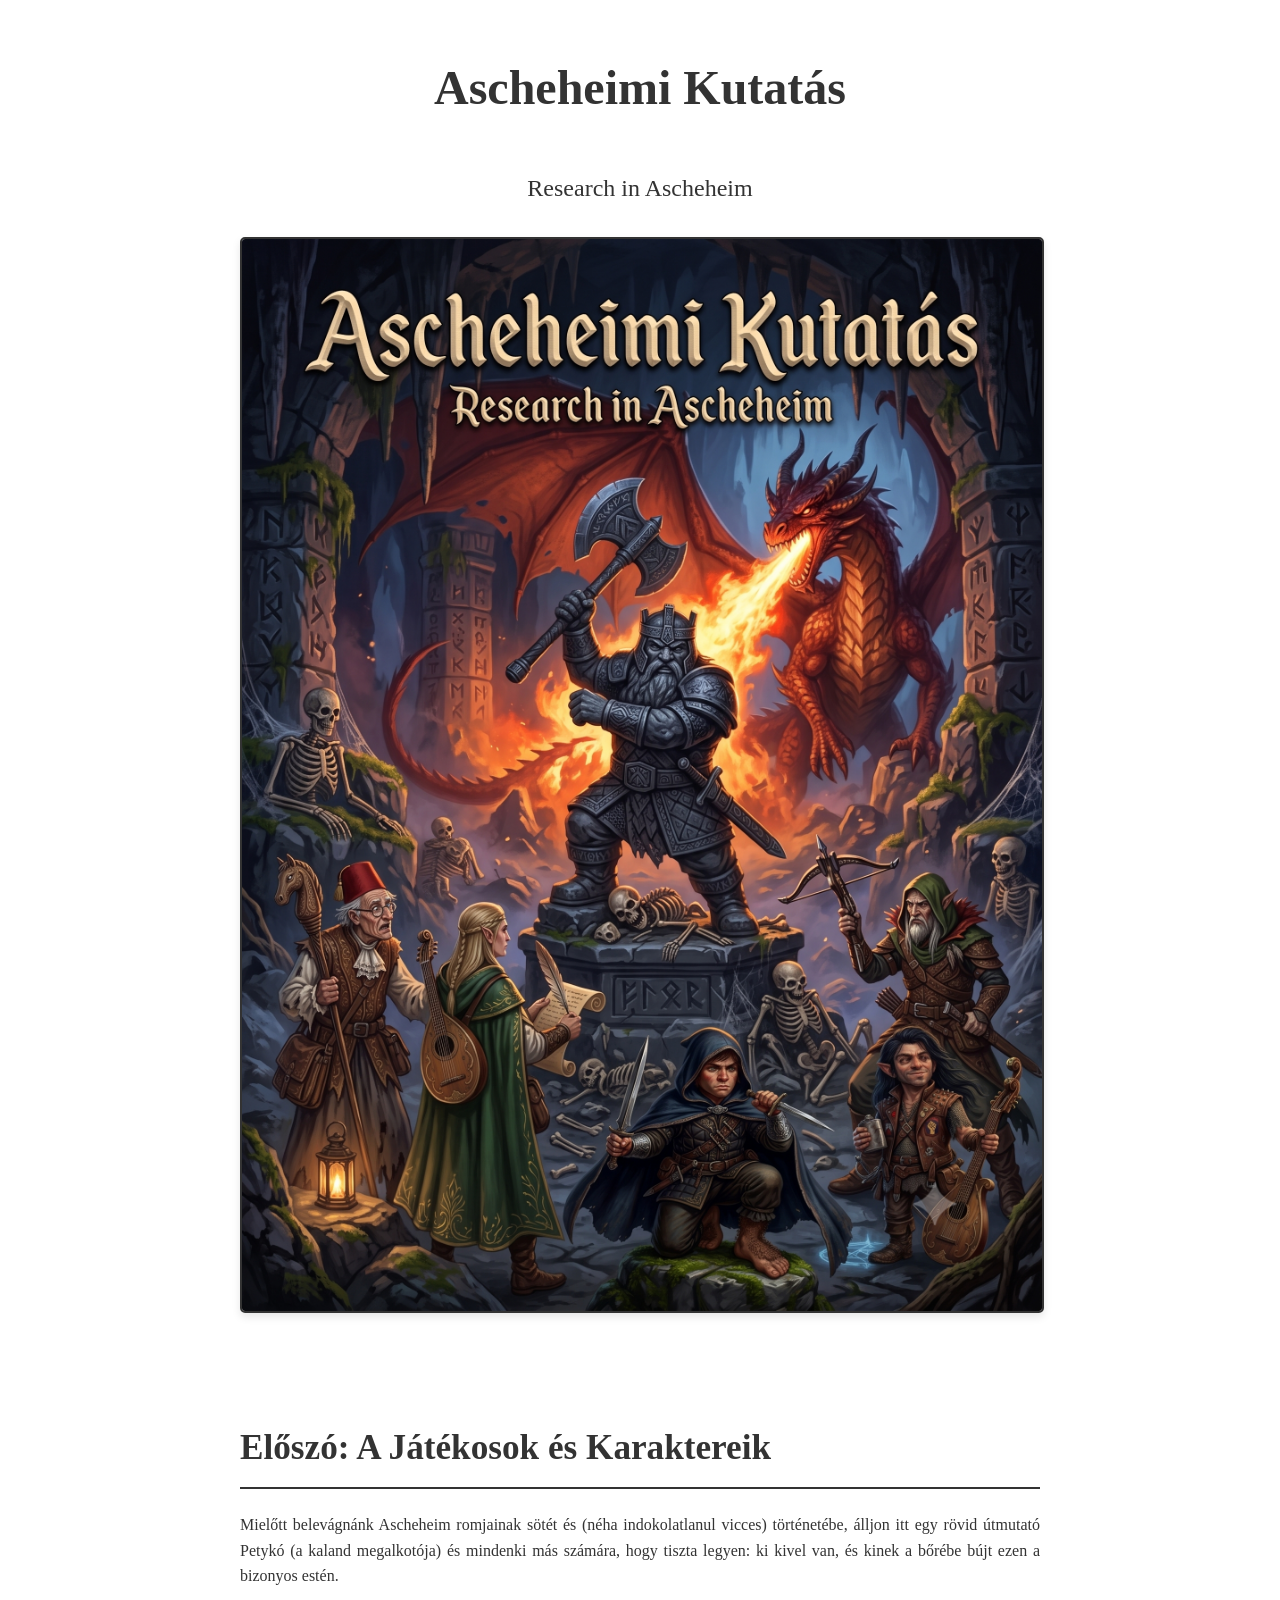
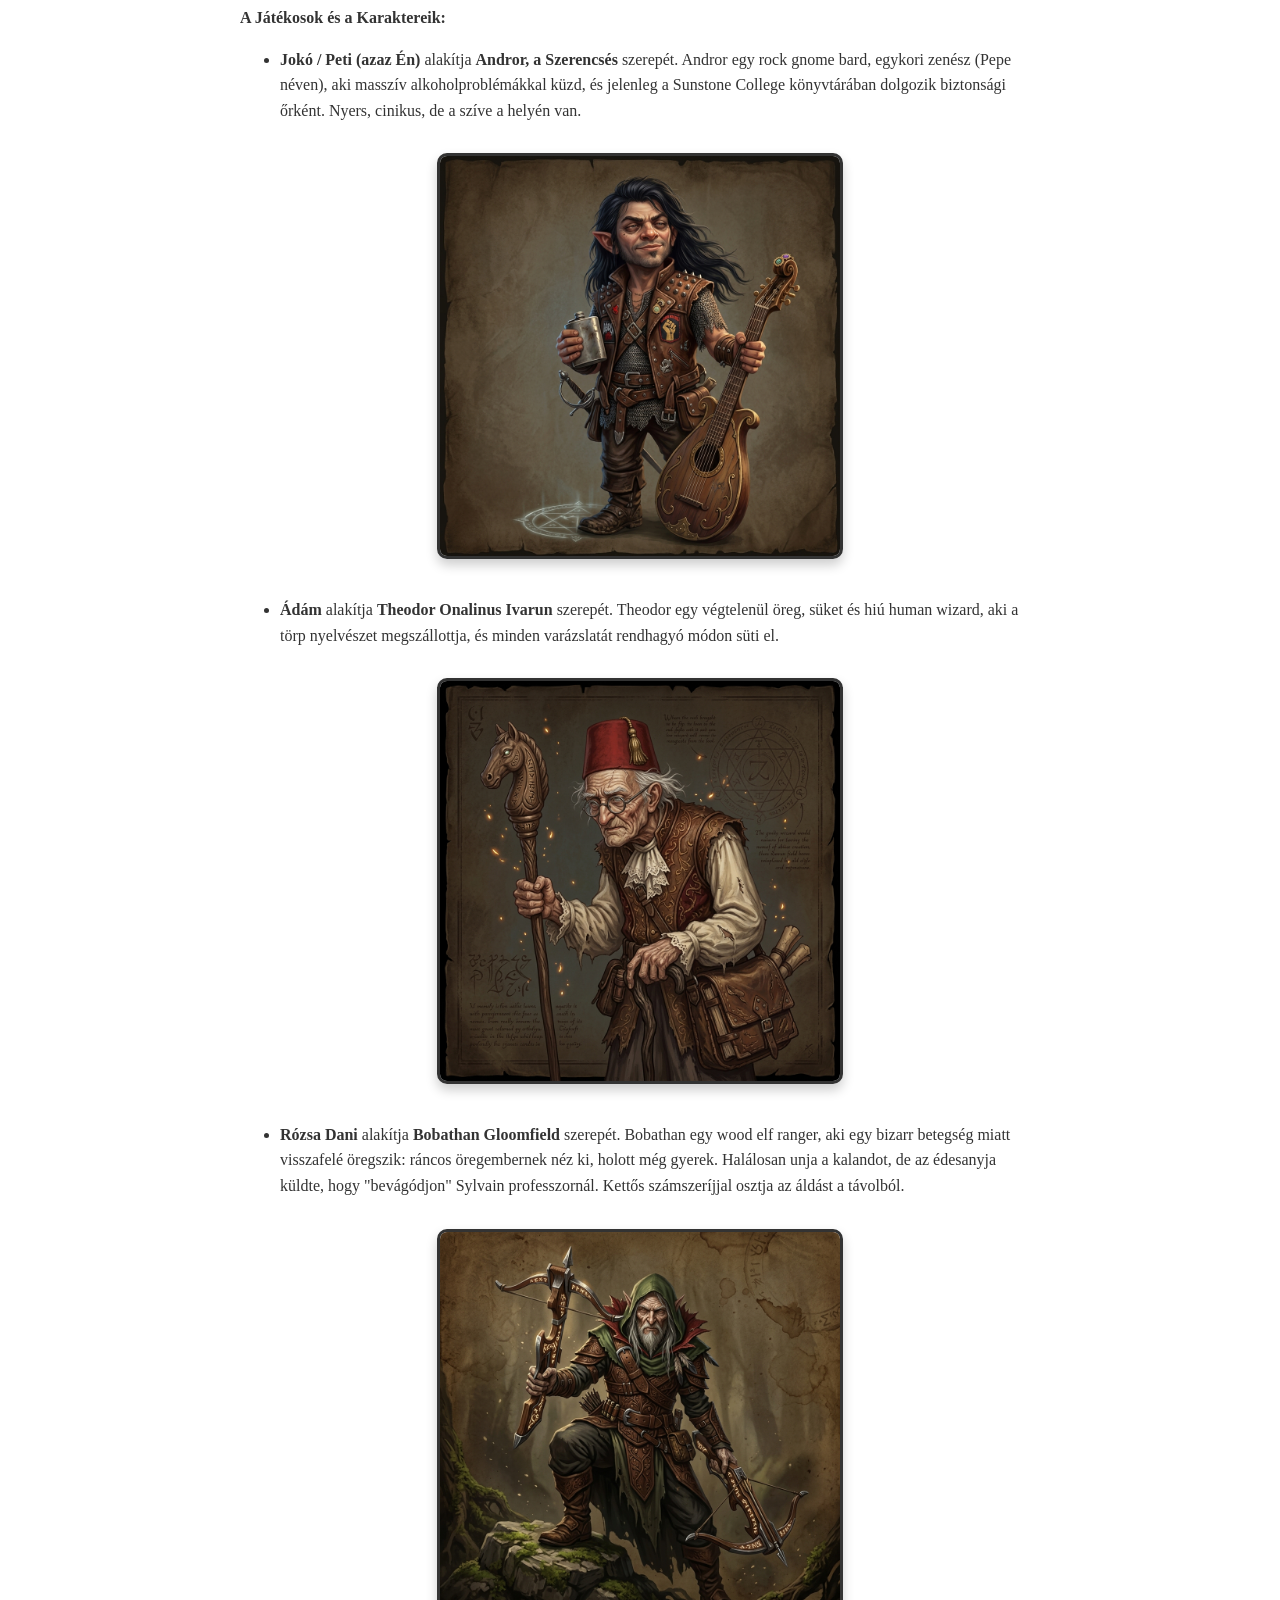
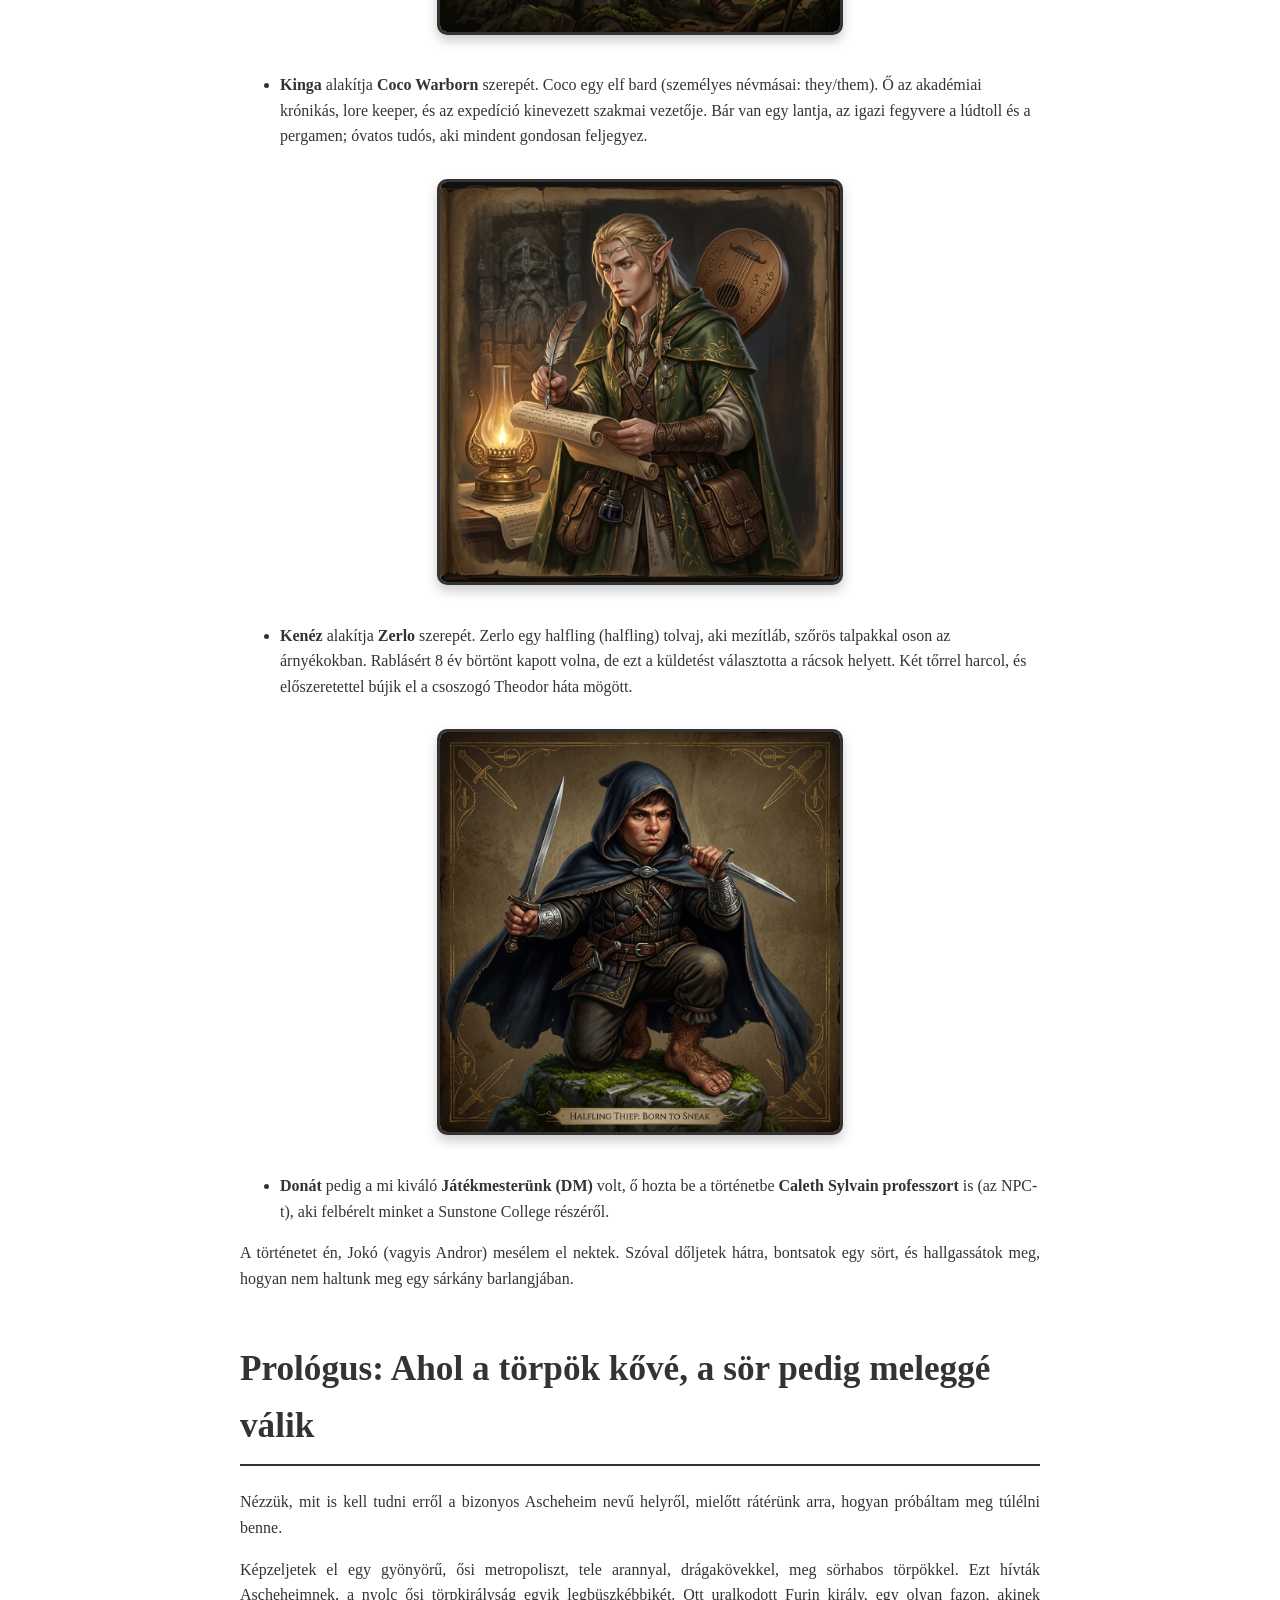
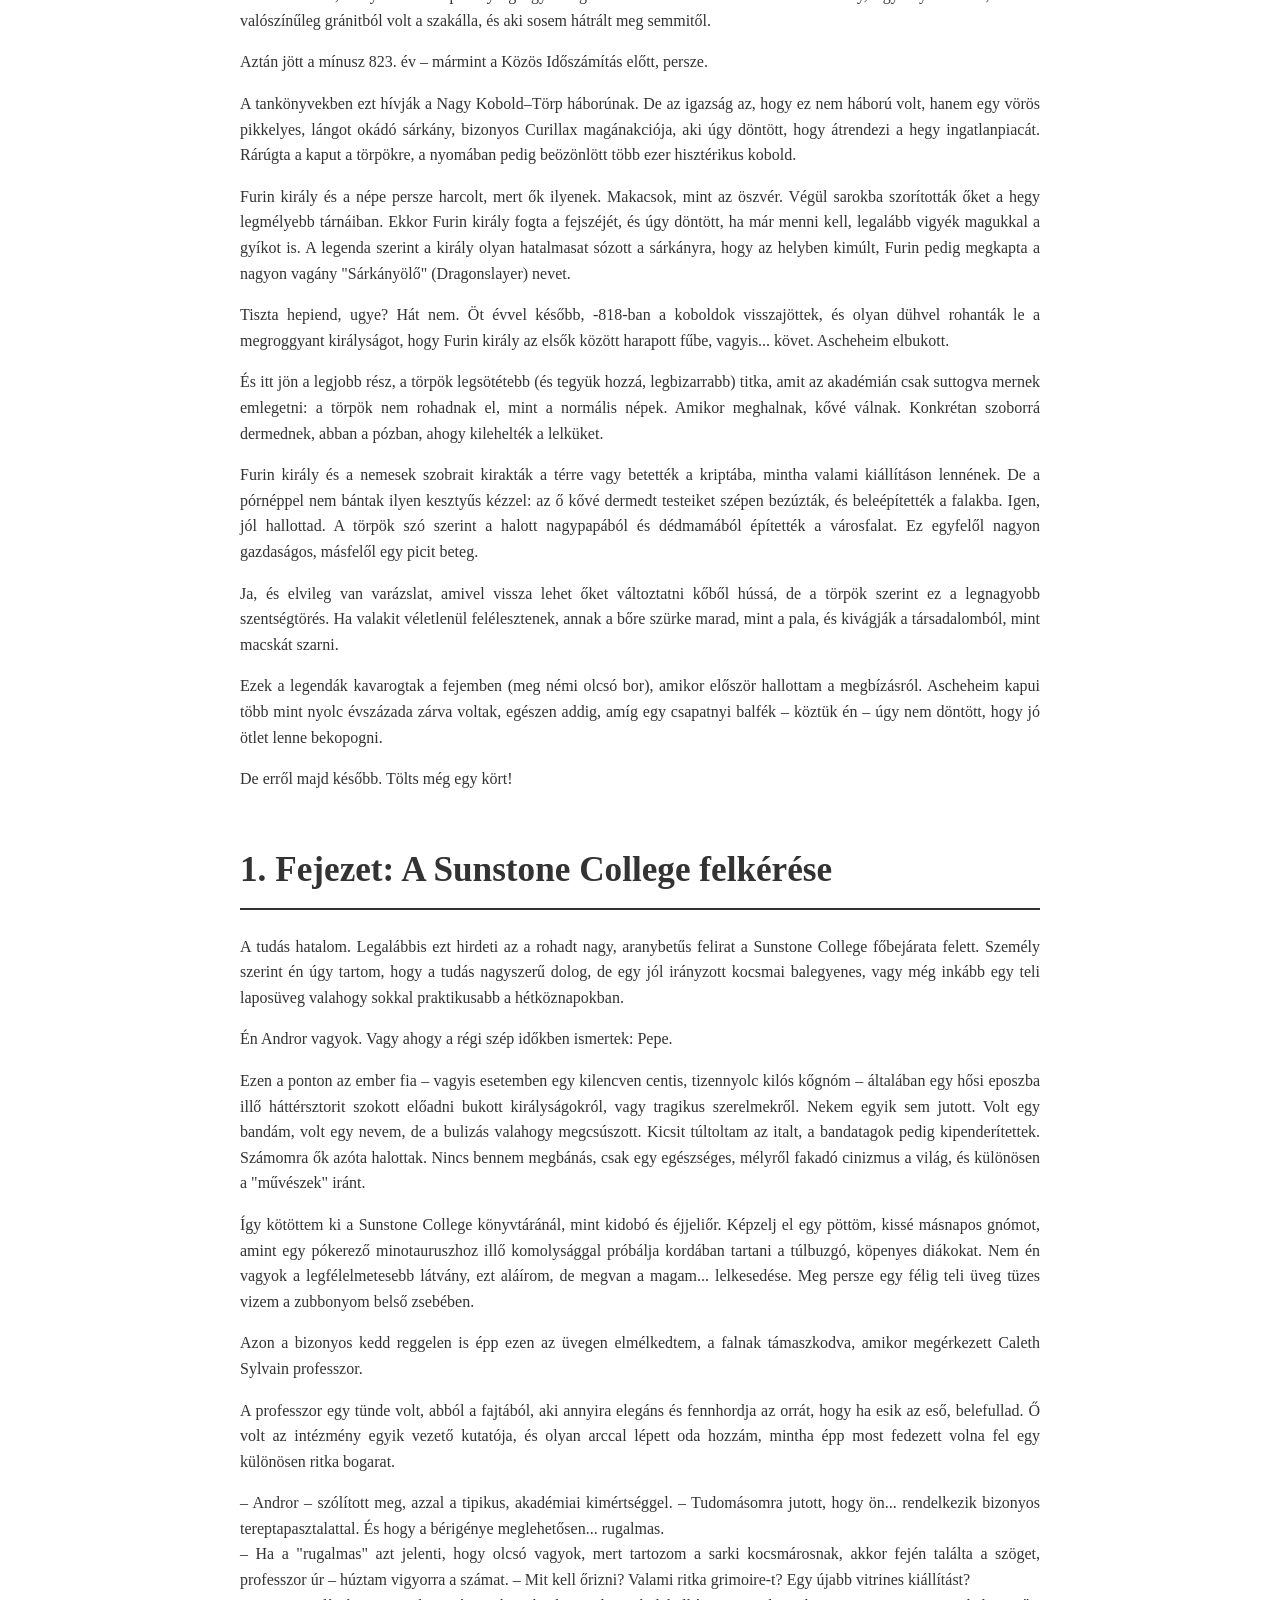
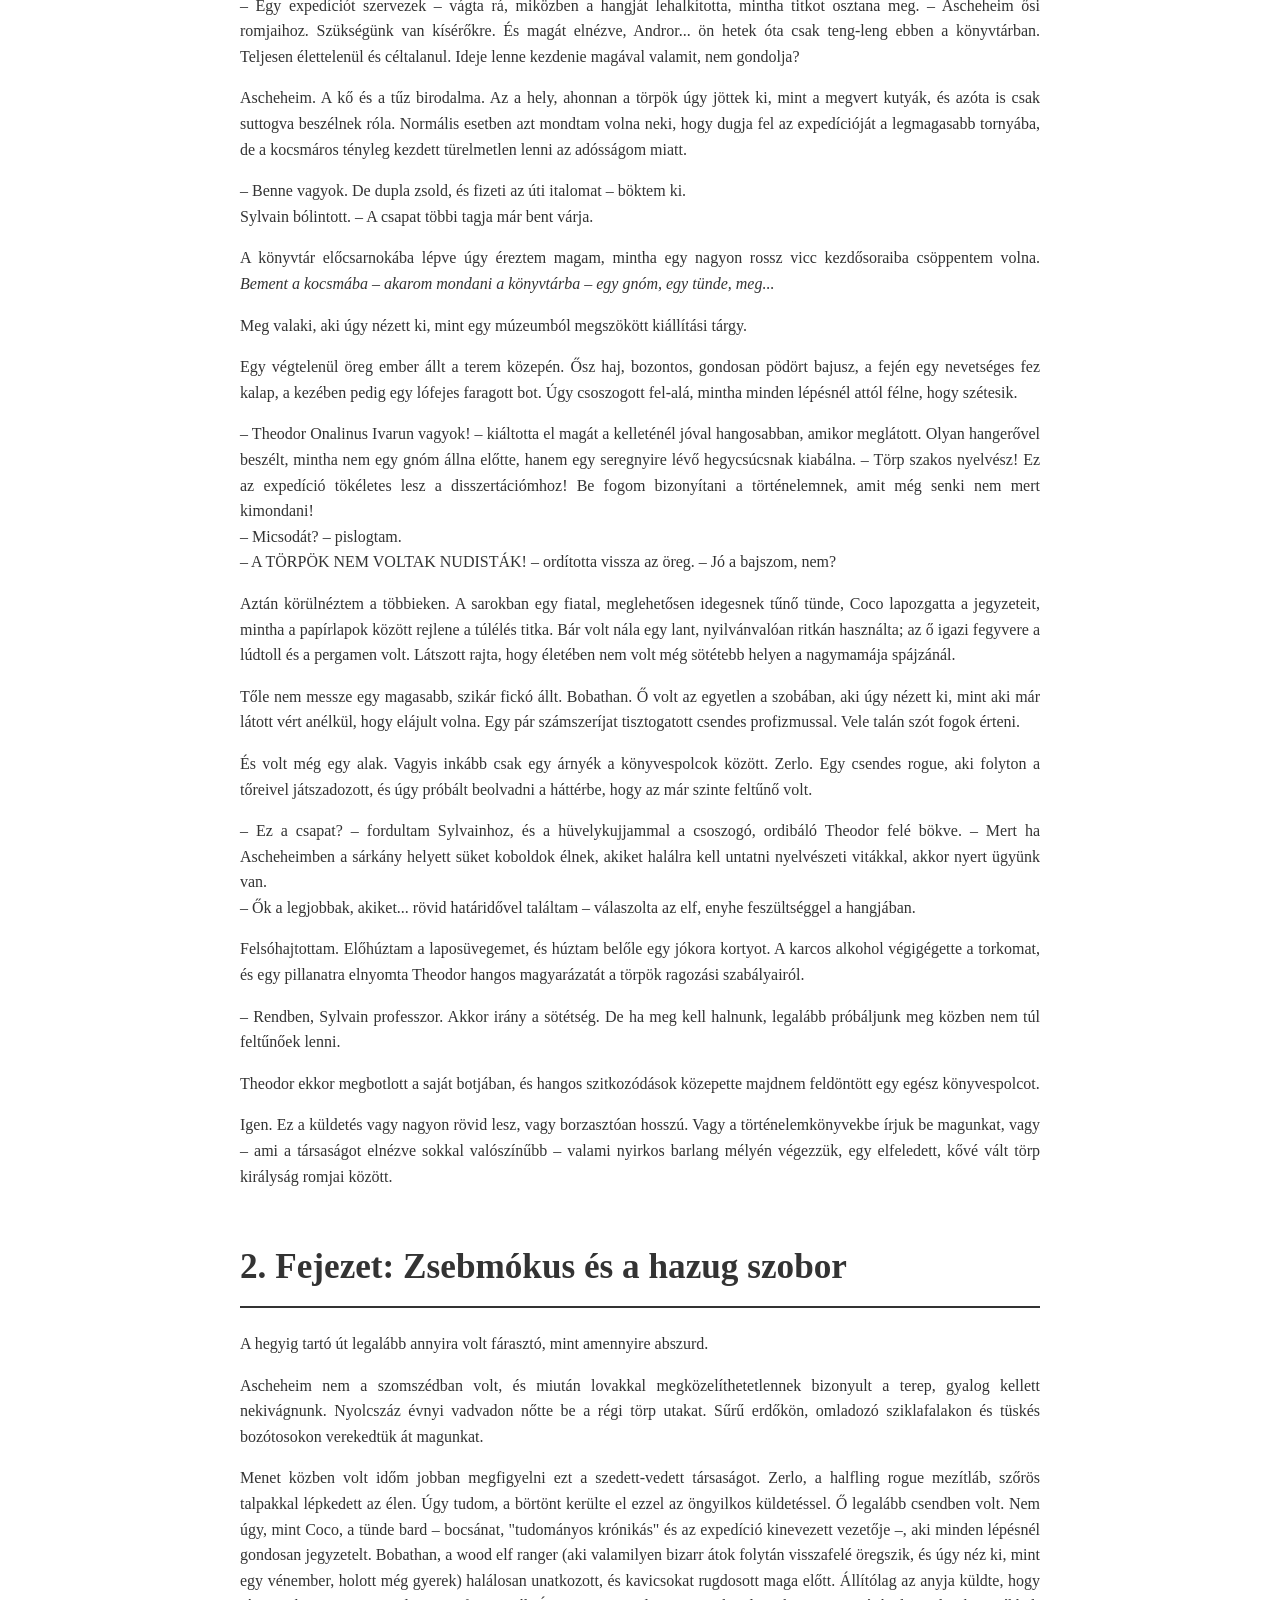
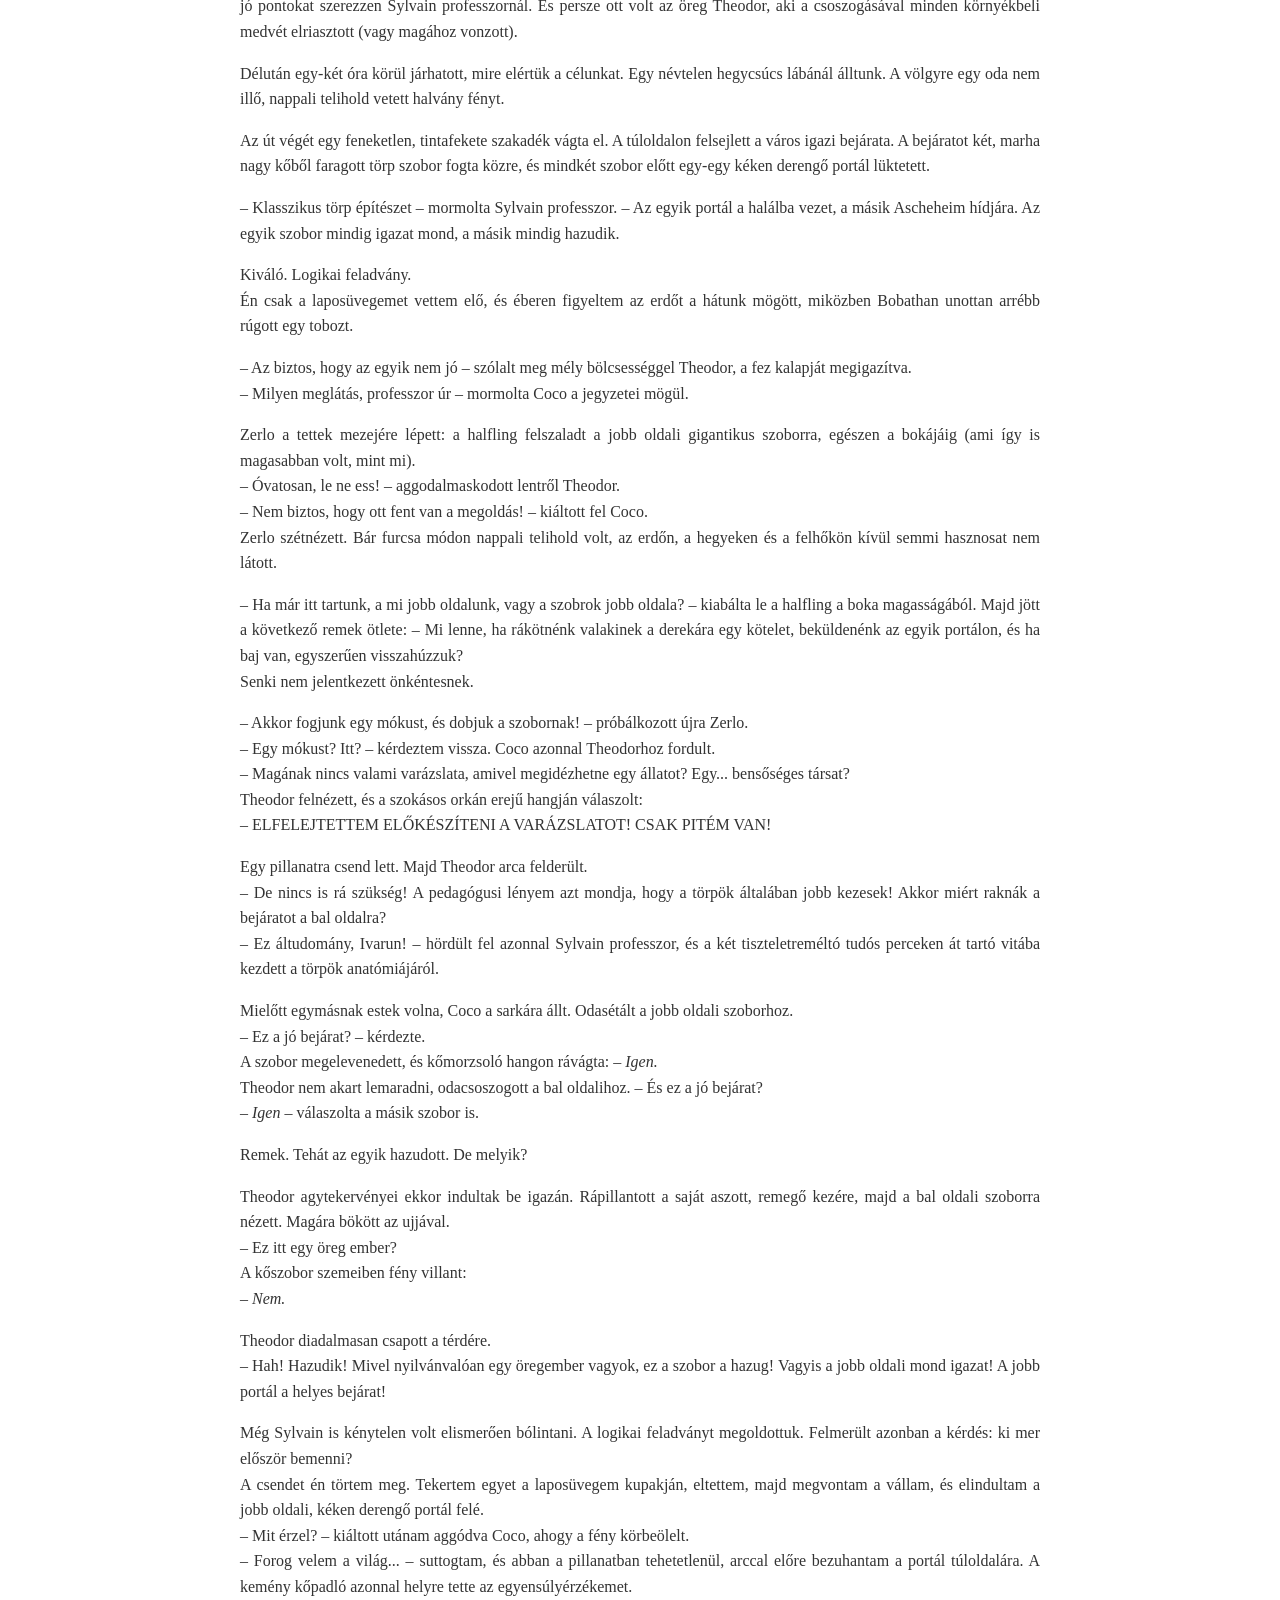
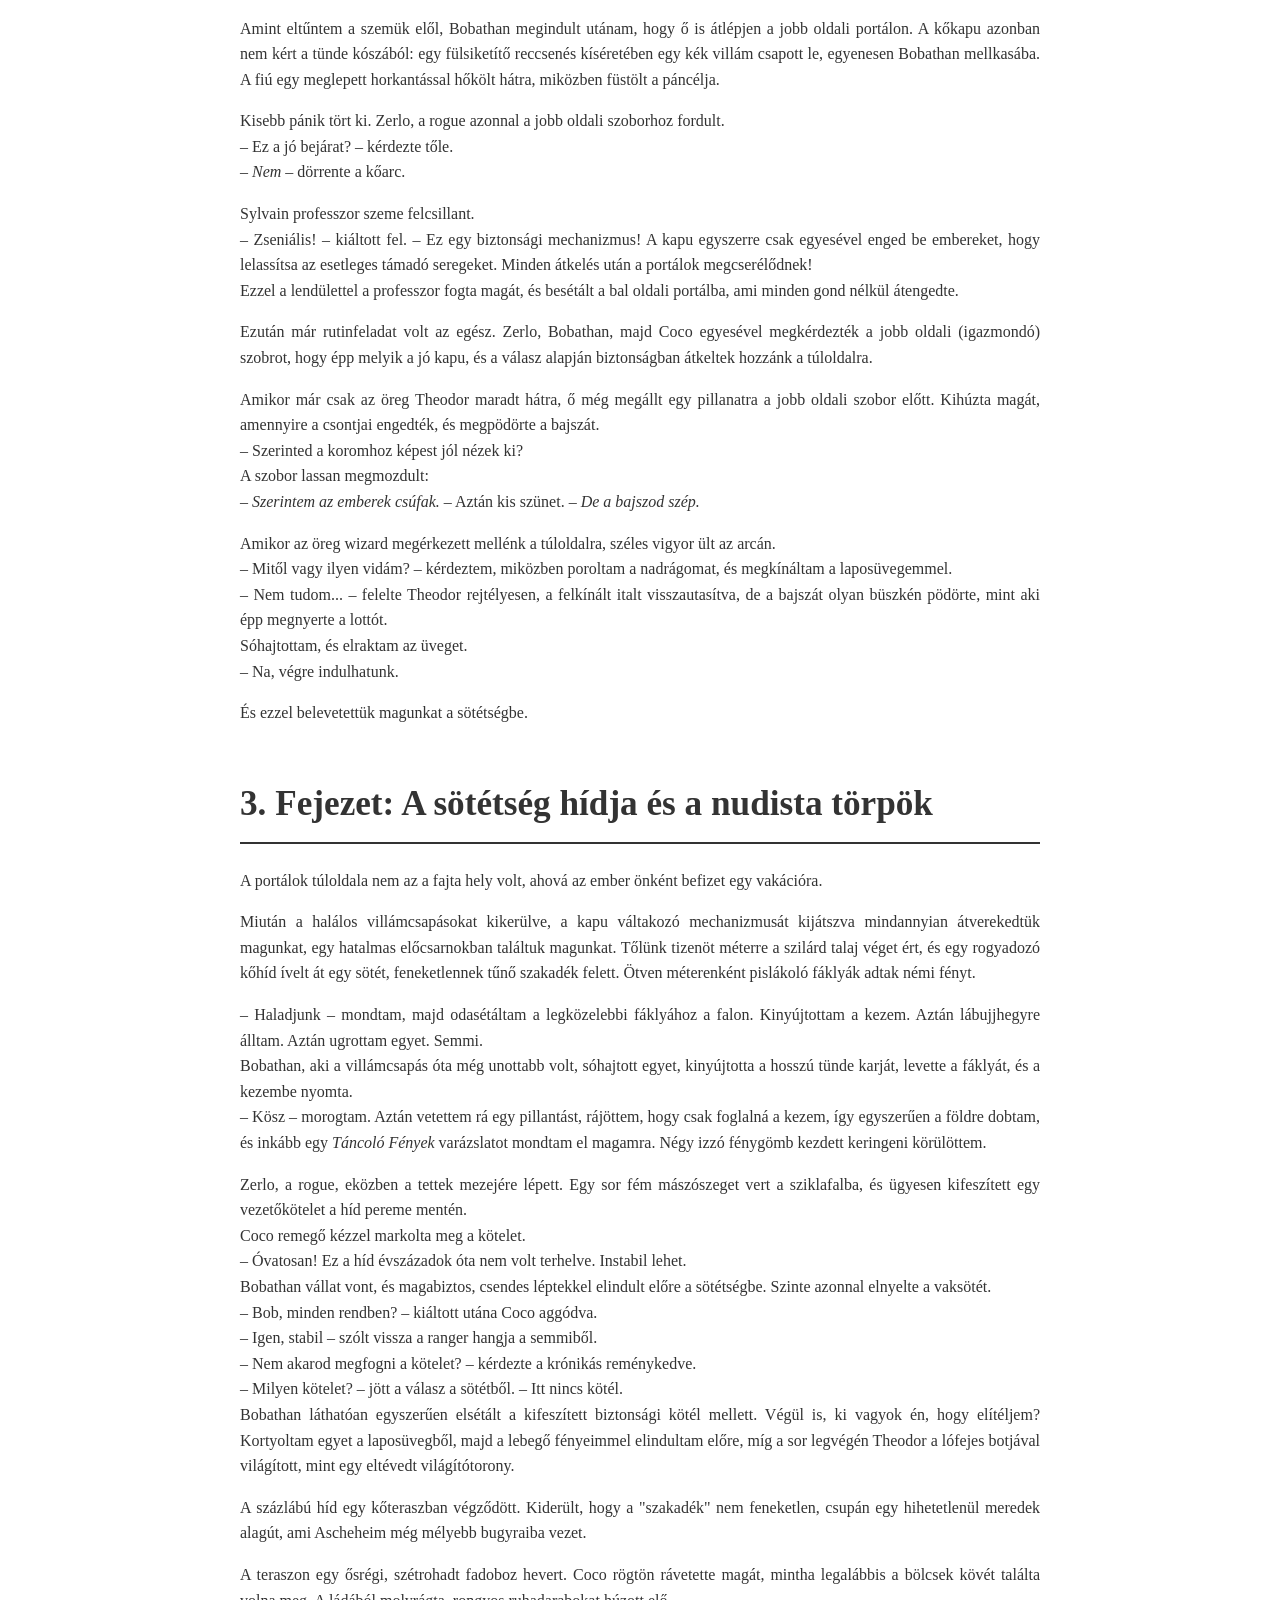
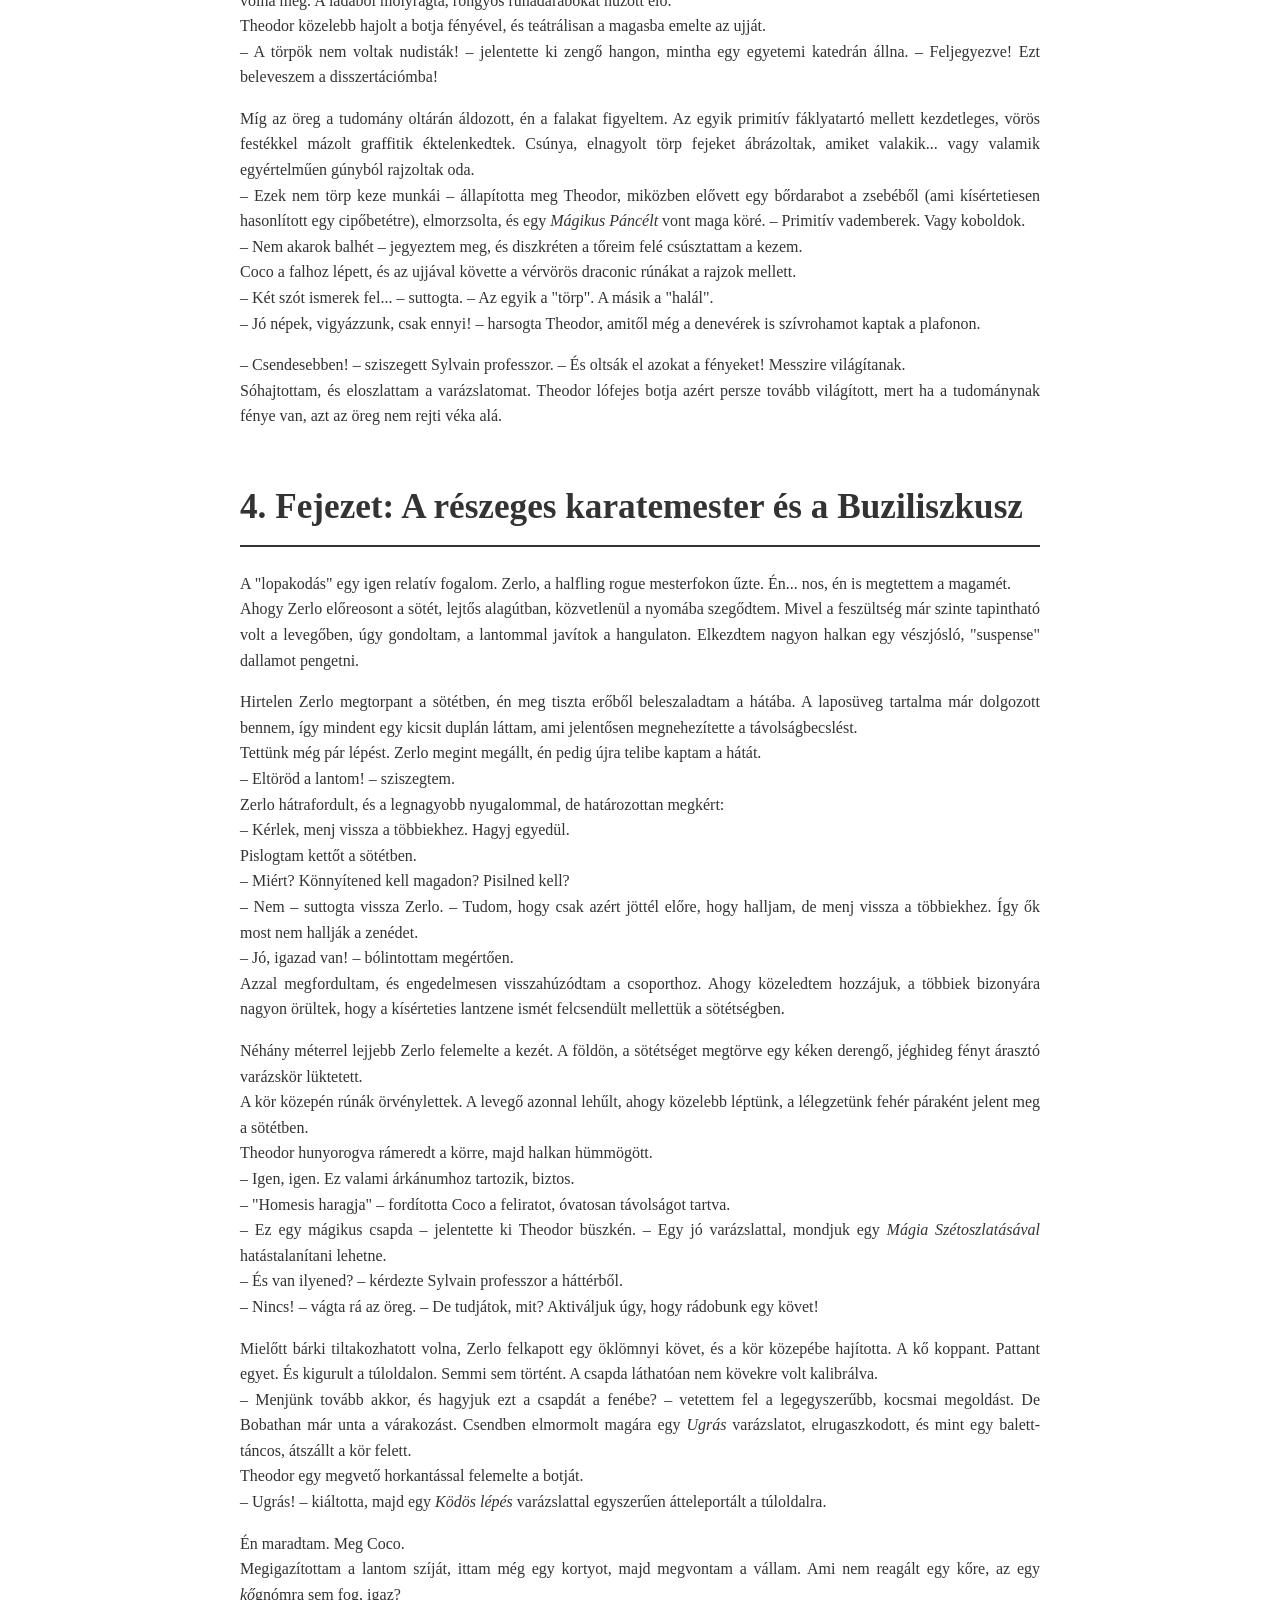
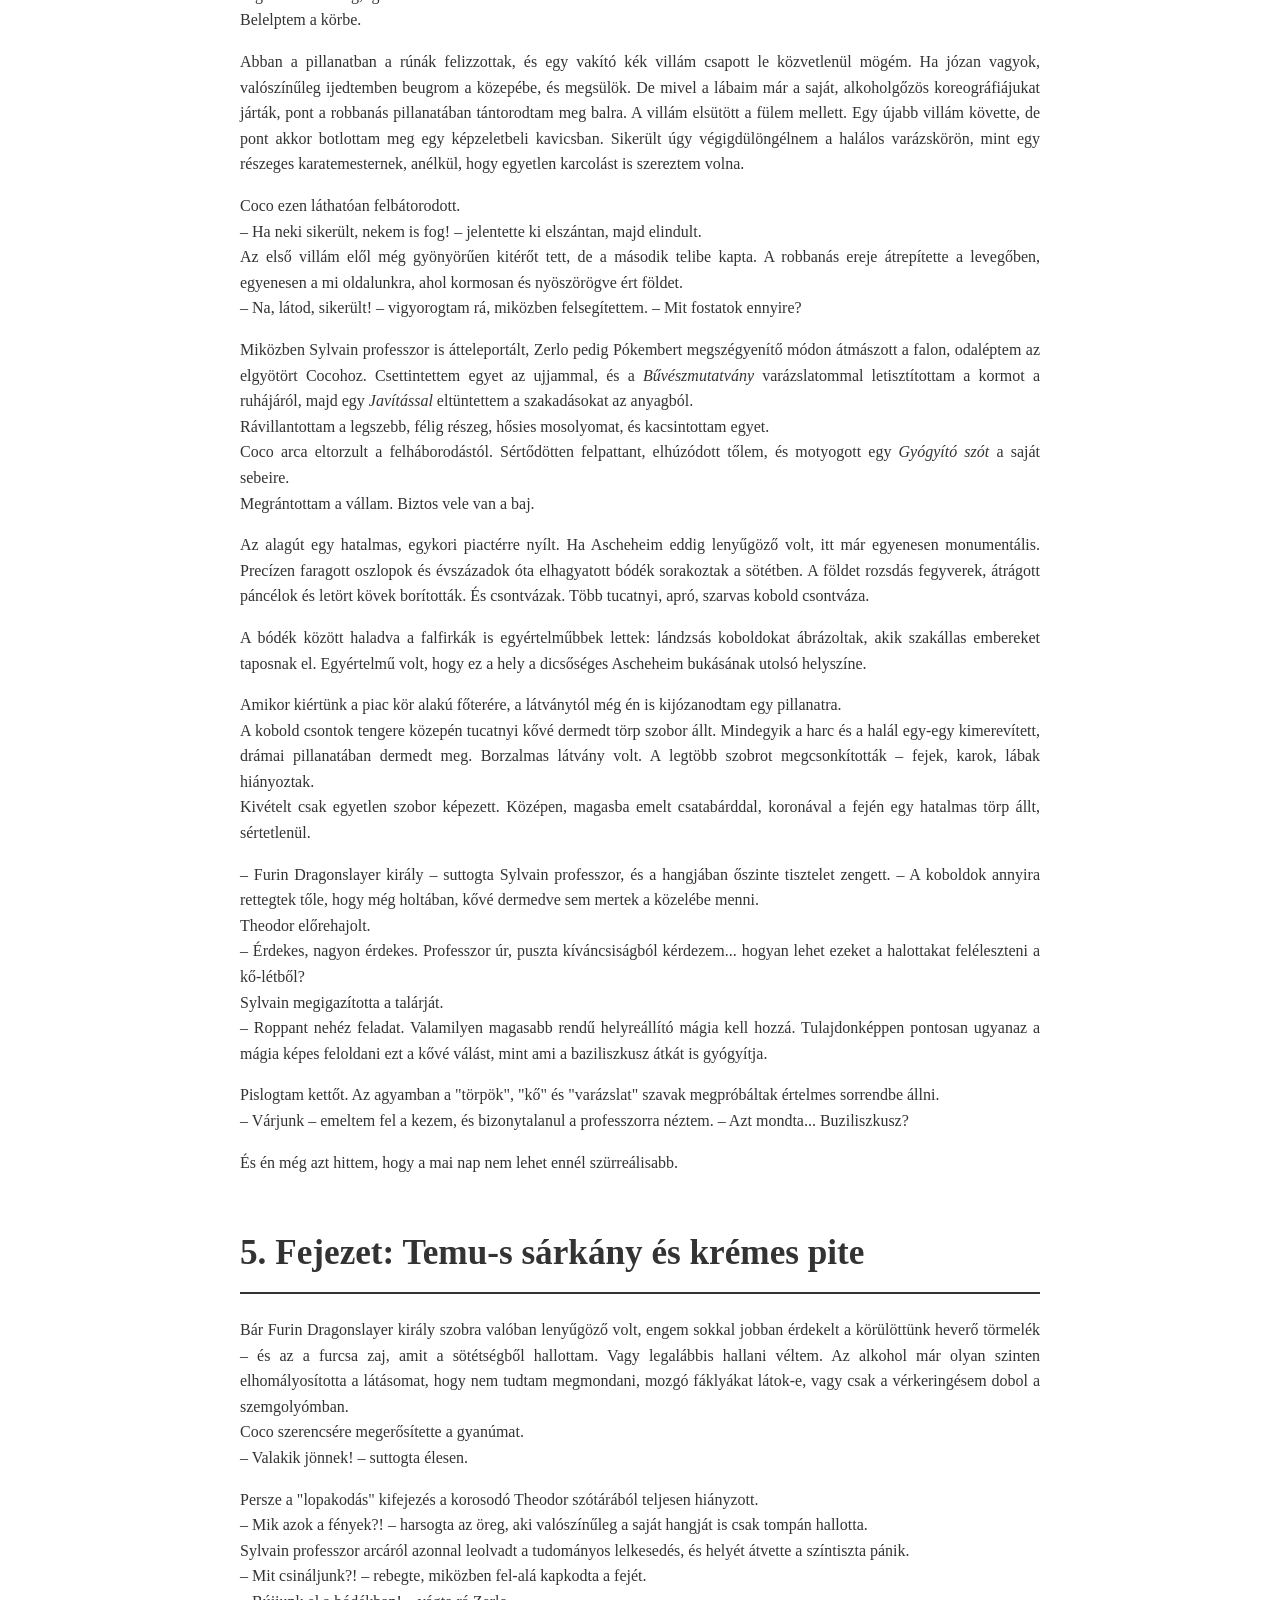
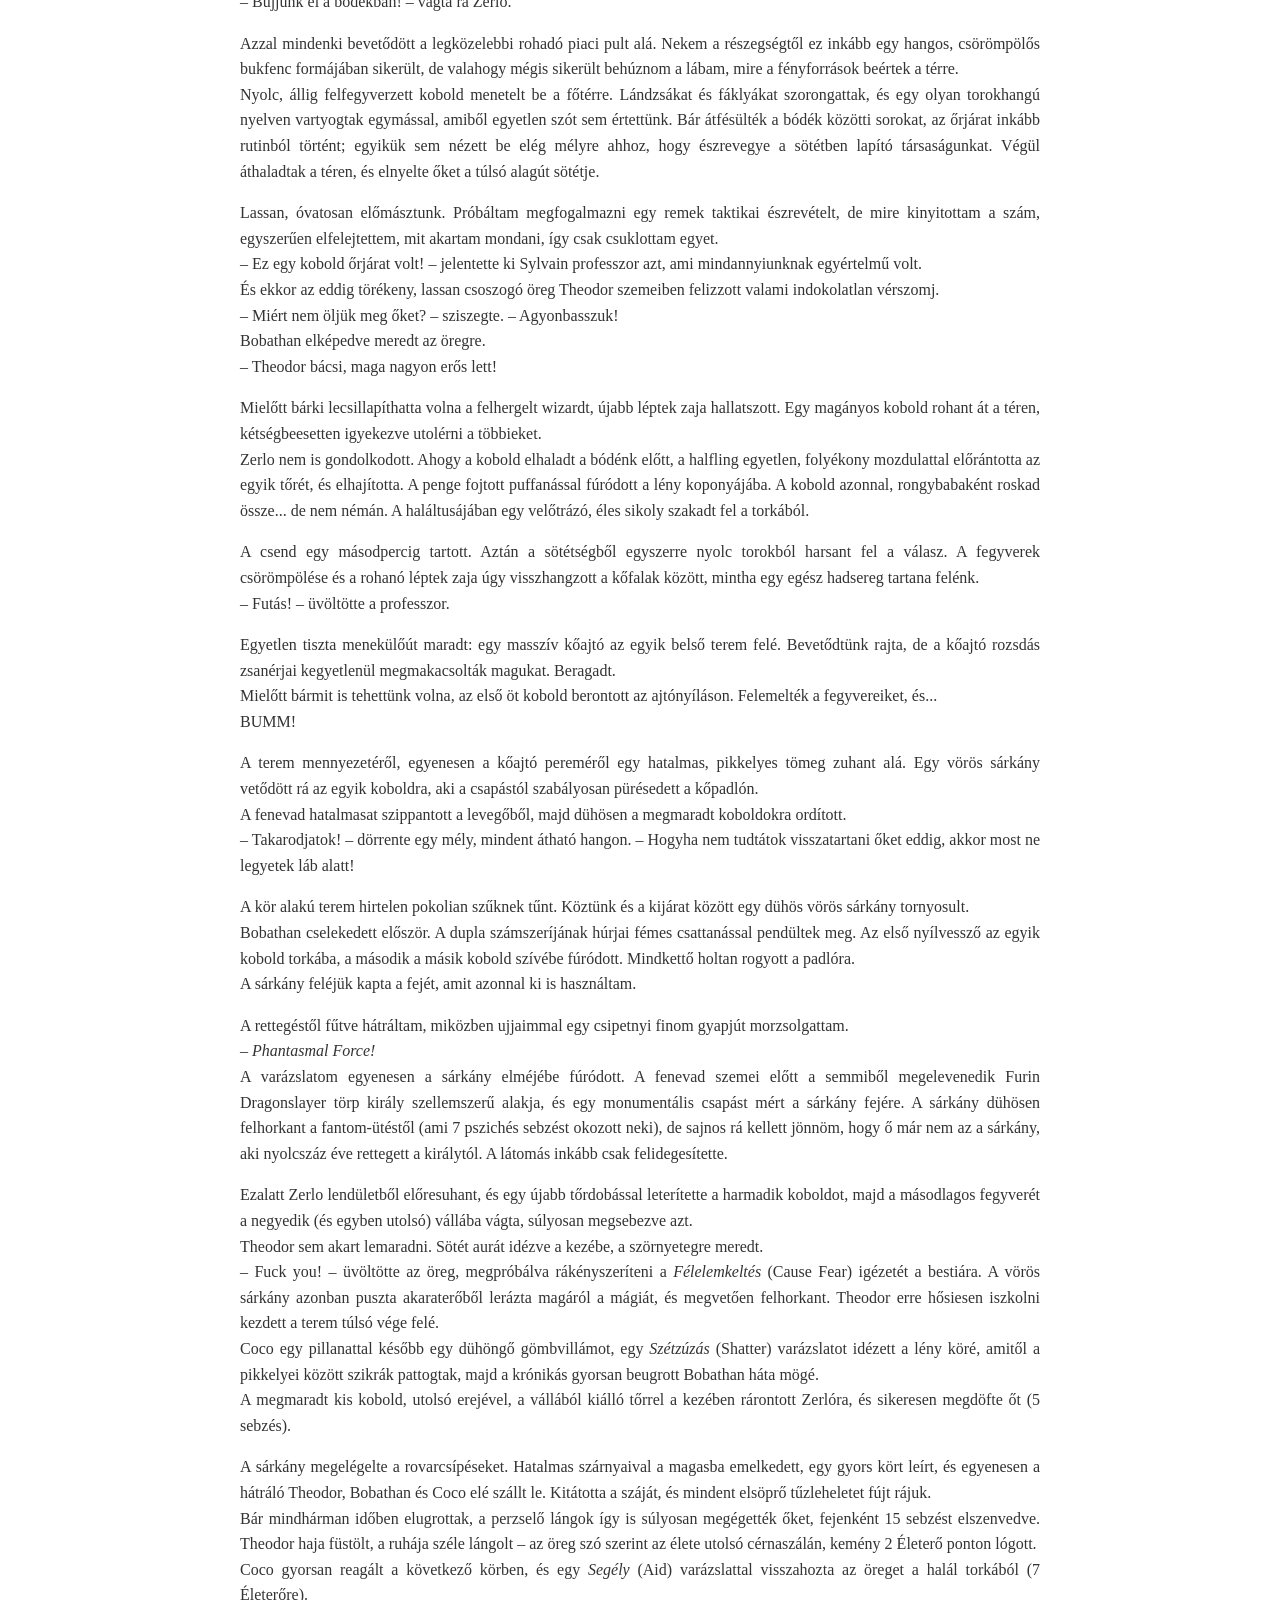
==== ascheheim/index.html @ be779ee1 "Initial commit: D&D Hub and Ascheheimi Kutatas" ====
<!DOCTYPE html>
<html lang="hu">
<head>
<meta charset="UTF-8">
<title>Ascheheimi Kutatás</title>
<style>
    body {
        font-family: 'Georgia', serif;
        line-height: 1.6;
        margin: 40px auto;
        max-width: 800px;
        padding: 0 20px;
        color: #333;
    }
    h1 {
        font-size: 2.2em;
        border-bottom: 2px solid #333;
        padding-bottom: 10px;
        margin-top: 50px;
        page-break-before: always;
    }
    h1:first-child {
        page-break-before: auto;
    }
    h2 { font-size: 1.8em; margin-top: 30px; }
    h3 { font-size: 1.5em; margin-top: 25px; }
    p { margin-bottom: 15px; text-align: justify; }
    em { font-style: italic; }
    strong { font-weight: bold; }
    ul { margin-bottom: 15px; }
    li { margin-bottom: 5px; }
    @media print {
        body { font-size: 12pt; max-width: 100%; margin: 0; padding: 2cm; }
        h1 { page-break-before: always; }
        h1:first-child { page-break-before: auto; }
    }
</style>
</head>
<body>
<div style="text-align: center; margin-bottom: 100px; margin-top: 50px;">
    <h1 style="border: none; font-size: 3em;">Ascheheimi Kutatás</h1>
    <p style="font-size: 1.5em; text-align: center; margin-bottom: 30px;">Research in Ascheheim</p>
    <img src="borito.png" alt="Ascheheimi Kutatás Borító" style="max-width: 100%; height: auto; border: 2px solid #333; box-shadow: 0 4px 8px rgba(0,0,0,0.1); border-radius: 5px;">
</div>
<h1>Előszó: A Játékosok és Karaktereik</h1>
<p>Mielőtt belevágnánk Ascheheim romjainak sötét és (néha indokolatlanul vicces) történetébe, álljon itt egy rövid útmutató Petykó (a kaland megalkotója) és mindenki más számára, hogy tiszta legyen: ki kivel van, és kinek a bőrébe bújt ezen a bizonyos estén.</p>
<p><strong>A Játékosok és a Karaktereik:</strong></p>
<ul><li><strong>Jokó / Peti (azaz Én)</strong> alakítja <strong>Andror, a Szerencsés</strong> szerepét. Andror egy rock gnome bard, egykori zenész (Pepe néven), aki masszív alkoholproblémákkal küzd, és jelenleg a Sunstone College könyvtárában dolgozik biztonsági őrként. Nyers, cinikus, de a szíve a helyén van.</li></ul>
<div style="text-align: center; margin: 30px 0;"><img src="andror.jpg" alt="Andror, a Szerencsés" style="max-width: 400px; height: auto; border: 3px solid #333; border-radius: 10px; box-shadow: 0 6px 12px rgba(0,0,0,0.2);"></div>
<ul><li><strong>Ádám</strong> alakítja <strong>Theodor Onalinus Ivarun</strong> szerepét. Theodor egy végtelenül öreg, süket és hiú human wizard, aki a törp nyelvészet megszállottja, és minden varázslatát rendhagyó módon süti el.</li></ul>
<div style="text-align: center; margin: 30px 0;"><img src="theodor.jpg" alt="Theodor Onalinus Ivarun" style="max-width: 400px; height: auto; border: 3px solid #333; border-radius: 10px; box-shadow: 0 6px 12px rgba(0,0,0,0.2);"></div>
<ul><li><strong>Rózsa Dani</strong> alakítja <strong>Bobathan Gloomfield</strong> szerepét. Bobathan egy wood elf ranger, aki egy bizarr betegség miatt visszafelé öregszik: ráncos öregembernek néz ki, holott még gyerek. Halálosan unja a kalandot, de az édesanyja küldte, hogy "bevágódjon" Sylvain professzornál. Kettős számszeríjjal osztja az áldást a távolból.</li></ul>
<div style="text-align: center; margin: 30px 0;"><img src="bobathan.jpg" alt="Bobathan Gloomfield" style="max-width: 400px; height: auto; border: 3px solid #333; border-radius: 10px; box-shadow: 0 6px 12px rgba(0,0,0,0.2);"></div>
<ul><li><strong>Kinga</strong> alakítja <strong>Coco Warborn</strong> szerepét. Coco egy elf bard (személyes névmásai: they/them). Ő az akadémiai krónikás, lore keeper, és az expedíció kinevezett szakmai vezetője. Bár van egy lantja, az igazi fegyvere a lúdtoll és a pergamen; óvatos tudós, aki mindent gondosan feljegyez.</li></ul>
<div style="text-align: center; margin: 30px 0;"><img src="coco.jpg" alt="Coco Warborn" style="max-width: 400px; height: auto; border: 3px solid #333; border-radius: 10px; box-shadow: 0 6px 12px rgba(0,0,0,0.2);"></div>
<ul><li><strong>Kenéz</strong> alakítja <strong>Zerlo</strong> szerepét. Zerlo egy halfling (halfling) tolvaj, aki mezítláb, szőrös talpakkal oson az árnyékokban. Rablásért 8 év börtönt kapott volna, de ezt a küldetést választotta a rácsok helyett. Két tőrrel harcol, és előszeretettel bújik el a csoszogó Theodor háta mögött.</li></ul>
<div style="text-align: center; margin: 30px 0;"><img src="zerlo.jpg" alt="Zerlo" style="max-width: 400px; height: auto; border: 3px solid #333; border-radius: 10px; box-shadow: 0 6px 12px rgba(0,0,0,0.2);"></div>
<ul><li><strong>Donát</strong> pedig a mi kiváló <strong>Játékmesterünk (DM)</strong> volt, ő hozta be a történetbe <strong>Caleth Sylvain professzort</strong> is (az NPC-t), aki felbérelt minket a Sunstone College részéről.</li></ul>
<p>A történetet én, Jokó (vagyis Andror) mesélem el nektek. Szóval dőljetek hátra, bontsatok egy sört, és hallgassátok meg, hogyan nem haltunk meg egy sárkány barlangjában.</p>
<h1>Prológus: Ahol a törpök kővé, a sör pedig meleggé válik</h1>
<p>Nézzük, mit is kell tudni erről a bizonyos Ascheheim nevű helyről, mielőtt rátérünk arra, hogyan próbáltam meg túlélni benne.</p>
<p>Képzeljetek el egy gyönyörű, ősi metropoliszt, tele arannyal, drágakövekkel, meg sörhabos törpökkel. Ezt hívták Ascheheimnek, a nyolc ősi törpkirályság egyik legbüszkébbikét. Ott uralkodott Furin király, egy olyan fazon, akinek valószínűleg gránitból volt a szakálla, és aki sosem hátrált meg semmitől.</p>
<p>Aztán jött a mínusz 823. év – mármint a Közös Időszámítás előtt, persze.</p>
<p>A tankönyvekben ezt hívják a Nagy Kobold–Törp háborúnak. De az igazság az, hogy ez nem háború volt, hanem egy vörös pikkelyes, lángot okádó sárkány, bizonyos Curillax magánakciója, aki úgy döntött, hogy átrendezi a hegy ingatlanpiacát. Rárúgta a kaput a törpökre, a nyomában pedig beözönlött több ezer hisztérikus kobold.</p>
<p>Furin király és a népe persze harcolt, mert ők ilyenek. Makacsok, mint az öszvér. Végül sarokba szorították őket a hegy legmélyebb tárnáiban. Ekkor Furin király fogta a fejszéjét, és úgy döntött, ha már menni kell, legalább vigyék magukkal a gyíkot is. A legenda szerint a király olyan hatalmasat sózott a sárkányra, hogy az helyben kimúlt, Furin pedig megkapta a nagyon vagány "Sárkányölő" (Dragonslayer) nevet.</p>
<p>Tiszta hepiend, ugye? Hát nem. Öt évvel később, -818-ban a koboldok visszajöttek, és olyan dühvel rohanták le a megroggyant királyságot, hogy Furin király az elsők között harapott fűbe, vagyis... követ. Ascheheim elbukott.</p>
<p>És itt jön a legjobb rész, a törpök legsötétebb (és tegyük hozzá, legbizarrabb) titka, amit az akadémián csak suttogva mernek emlegetni: a törpök nem rohadnak el, mint a normális népek. Amikor meghalnak, kővé válnak. Konkrétan szoborrá dermednek, abban a pózban, ahogy kilehelték a lelküket.</p>
<p>Furin király és a nemesek szobrait kirakták a térre vagy betették a kriptába, mintha valami kiállításon lennének. De a pórnéppel nem bántak ilyen kesztyűs kézzel: az ő kővé dermedt testeiket szépen bezúzták, és beleépítették a falakba. Igen, jól hallottad. A törpök szó szerint a halott nagypapából és dédmamából építették a városfalat. Ez egyfelől nagyon gazdaságos, másfelől egy picit beteg.</p>
<p>Ja, és elvileg van varázslat, amivel vissza lehet őket változtatni kőből hússá, de a törpök szerint ez a legnagyobb szentségtörés. Ha valakit véletlenül felélesztenek, annak a bőre szürke marad, mint a pala, és kivágják a társadalomból, mint macskát szarni.</p>
<p>Ezek a legendák kavarogtak a fejemben (meg némi olcsó bor), amikor először hallottam a megbízásról. Ascheheim kapui több mint nyolc évszázada zárva voltak, egészen addig, amíg egy csapatnyi balfék – köztük én – úgy nem döntött, hogy jó ötlet lenne bekopogni.</p>
<p>De erről majd később. Tölts még egy kört!</p>
<h1>1. Fejezet: A Sunstone College felkérése</h1>
<p>A tudás hatalom. Legalábbis ezt hirdeti az a rohadt nagy, aranybetűs felirat a Sunstone College főbejárata felett. Személy szerint én úgy tartom, hogy a tudás nagyszerű dolog, de egy jól irányzott kocsmai balegyenes, vagy még inkább egy teli laposüveg valahogy sokkal praktikusabb a hétköznapokban.</p>
<p>Én Andror vagyok. Vagy ahogy a régi szép időkben ismertek: Pepe.</p>
<p>Ezen a ponton az ember fia – vagyis esetemben egy kilencven centis, tizennyolc kilós kőgnóm – általában egy hősi eposzba illő háttérsztorit szokott előadni bukott királyságokról, vagy tragikus szerelmekről. Nekem egyik sem jutott. Volt egy bandám, volt egy nevem, de a bulizás valahogy megcsúszott. Kicsit túltoltam az italt, a bandatagok pedig kipenderítettek. Számomra ők azóta halottak. Nincs bennem megbánás, csak egy egészséges, mélyről fakadó cinizmus a világ, és különösen a "művészek" iránt.</p>
<p>Így kötöttem ki a Sunstone College könyvtáránál, mint kidobó és éjjeliőr. Képzelj el egy pöttöm, kissé másnapos gnómot, amint egy pókerező minotauruszhoz illő komolysággal próbálja kordában tartani a túlbuzgó, köpenyes diákokat. Nem én vagyok a legfélelmetesebb látvány, ezt aláírom, de megvan a magam... lelkesedése. Meg persze egy félig teli üveg tüzes vizem a zubbonyom belső zsebében.</p>
<p>Azon a bizonyos kedd reggelen is épp ezen az üvegen elmélkedtem, a falnak támaszkodva, amikor megérkezett Caleth Sylvain professzor.</p>
<p>A professzor egy tünde volt, abból a fajtából, aki annyira elegáns és fennhordja az orrát, hogy ha esik az eső, belefullad. Ő volt az intézmény egyik vezető kutatója, és olyan arccal lépett oda hozzám, mintha épp most fedezett volna fel egy különösen ritka bogarat.</p>
<p>– Andror – szólított meg, azzal a tipikus, akadémiai kimértséggel. – Tudomásomra jutott, hogy ön... rendelkezik bizonyos tereptapasztalattal. És hogy a bérigénye meglehetősen... rugalmas.<br>– Ha a "rugalmas" azt jelenti, hogy olcsó vagyok, mert tartozom a sarki kocsmárosnak, akkor fején találta a szöget, professzor úr – húztam vigyorra a számat. – Mit kell őrizni? Valami ritka grimoire-t? Egy újabb vitrines kiállítást?<br>– Egy expedíciót szervezek – vágta rá, miközben a hangját lehalkította, mintha titkot osztana meg. – Ascheheim ősi romjaihoz. Szükségünk van kísérőkre. És magát elnézve, Andror... ön hetek óta csak teng-leng ebben a könyvtárban. Teljesen élettelenül és céltalanul. Ideje lenne kezdenie magával valamit, nem gondolja?</p>
<p>Ascheheim. A kő és a tűz birodalma. Az a hely, ahonnan a törpök úgy jöttek ki, mint a megvert kutyák, és azóta is csak suttogva beszélnek róla. Normális esetben azt mondtam volna neki, hogy dugja fel az expedícióját a legmagasabb tornyába, de a kocsmáros tényleg kezdett türelmetlen lenni az adósságom miatt.</p>
<p>– Benne vagyok. De dupla zsold, és fizeti az úti italomat – böktem ki.<br>Sylvain bólintott. – A csapat többi tagja már bent várja.</p>
<p>A könyvtár előcsarnokába lépve úgy éreztem magam, mintha egy nagyon rossz vicc kezdősoraiba csöppentem volna. <em>Bement a kocsmába – akarom mondani a könyvtárba – egy gnóm, egy tünde, meg...</em></p>
<p>Meg valaki, aki úgy nézett ki, mint egy múzeumból megszökött kiállítási tárgy.</p>
<p>Egy végtelenül öreg ember állt a terem közepén. Ősz haj, bozontos, gondosan pödört bajusz, a fején egy nevetséges fez kalap, a kezében pedig egy lófejes faragott bot. Úgy csoszogott fel-alá, mintha minden lépésnél attól félne, hogy szétesik.</p>
<p>– Theodor Onalinus Ivarun vagyok! – kiáltotta el magát a kelleténél jóval hangosabban, amikor meglátott. Olyan hangerővel beszélt, mintha nem egy gnóm állna előtte, hanem egy seregnyire lévő hegycsúcsnak kiabálna. – Törp szakos nyelvész! Ez az expedíció tökéletes lesz a disszertációmhoz! Be fogom bizonyítani a történelemnek, amit még senki nem mert kimondani!<br>– Micsodát? – pislogtam.<br>– A TÖRPÖK NEM VOLTAK NUDISTÁK! – ordította vissza az öreg. – Jó a bajszom, nem?</p>
<p>Aztán körülnéztem a többieken. A sarokban egy fiatal, meglehetősen idegesnek tűnő tünde, Coco lapozgatta a jegyzeteit, mintha a papírlapok között rejlene a túlélés titka. Bár volt nála egy lant, nyilvánvalóan ritkán használta; az ő igazi fegyvere a lúdtoll és a pergamen volt. Látszott rajta, hogy életében nem volt még sötétebb helyen a nagymamája spájzánál.</p>
<p>Tőle nem messze egy magasabb, szikár fickó állt. Bobathan. Ő volt az egyetlen a szobában, aki úgy nézett ki, mint aki már látott vért anélkül, hogy elájult volna. Egy pár számszeríjat tisztogatott csendes profizmussal. Vele talán szót fogok érteni.</p>
<p>És volt még egy alak. Vagyis inkább csak egy árnyék a könyvespolcok között. Zerlo. Egy csendes rogue, aki folyton a tőreivel játszadozott, és úgy próbált beolvadni a háttérbe, hogy az már szinte feltűnő volt.</p>
<p>– Ez a csapat? – fordultam Sylvainhoz, és a hüvelykujjammal a csoszogó, ordibáló Theodor felé bökve. – Mert ha Ascheheimben a sárkány helyett süket koboldok élnek, akiket halálra kell untatni nyelvészeti vitákkal, akkor nyert ügyünk van.<br>– Ők a legjobbak, akiket... rövid határidővel találtam – válaszolta az elf, enyhe feszültséggel a hangjában.</p>
<p>Felsóhajtottam. Előhúztam a laposüvegemet, és húztam belőle egy jókora kortyot. A karcos alkohol végigégette a torkomat, és egy pillanatra elnyomta Theodor hangos magyarázatát a törpök ragozási szabályairól.</p>
<p>– Rendben, Sylvain professzor. Akkor irány a sötétség. De ha meg kell halnunk, legalább próbáljunk meg közben nem túl feltűnőek lenni.</p>
<p>Theodor ekkor megbotlott a saját botjában, és hangos szitkozódások közepette majdnem feldöntött egy egész könyvespolcot.</p>
<p>Igen. Ez a küldetés vagy nagyon rövid lesz, vagy borzasztóan hosszú. Vagy a történelemkönyvekbe írjuk be magunkat, vagy – ami a társaságot elnézve sokkal valószínűbb – valami nyirkos barlang mélyén végezzük, egy elfeledett, kővé vált törp királyság romjai között.</p>
<h1>2. Fejezet: Zsebmókus és a hazug szobor</h1>
<p>A hegyig tartó út legalább annyira volt fárasztó, mint amennyire abszurd.</p>
<p>Ascheheim nem a szomszédban volt, és miután lovakkal megközelíthetetlennek bizonyult a terep, gyalog kellett nekivágnunk. Nyolcszáz évnyi vadvadon nőtte be a régi törp utakat. Sűrű erdőkön, omladozó sziklafalakon és tüskés bozótosokon verekedtük át magunkat.</p>
<p>Menet közben volt időm jobban megfigyelni ezt a szedett-vedett társaságot. Zerlo, a halfling rogue mezítláb, szőrös talpakkal lépkedett az élen. Úgy tudom, a börtönt kerülte el ezzel az öngyilkos küldetéssel. Ő legalább csendben volt. Nem úgy, mint Coco, a tünde bard – bocsánat, "tudományos krónikás" és az expedíció kinevezett vezetője –, aki minden lépésnél gondosan jegyzetelt. Bobathan, a wood elf ranger (aki valamilyen bizarr átok folytán visszafelé öregszik, és úgy néz ki, mint egy vénember, holott még gyerek) halálosan unatkozott, és kavicsokat rugdosott maga előtt. Állítólag az anyja küldte, hogy jó pontokat szerezzen Sylvain professzornál. És persze ott volt az öreg Theodor, aki a csoszogásával minden környékbeli medvét elriasztott (vagy magához vonzott).</p>
<p>Délután egy-két óra körül járhatott, mire elértük a célunkat. Egy névtelen hegycsúcs lábánál álltunk. A völgyre egy oda nem illő, nappali telihold vetett halvány fényt.</p>
<p>Az út végét egy feneketlen, tintafekete szakadék vágta el. A túloldalon felsejlett a város igazi bejárata. A bejáratot két, marha nagy kőből faragott törp szobor fogta közre, és mindkét szobor előtt egy-egy kéken derengő portál lüktetett.</p>
<p>– Klasszikus törp építészet – mormolta Sylvain professzor. – Az egyik portál a halálba vezet, a másik Ascheheim hídjára. Az egyik szobor mindig igazat mond, a másik mindig hazudik.</p>
<p>Kiváló. Logikai feladvány. <br>Én csak a laposüvegemet vettem elő, és éberen figyeltem az erdőt a hátunk mögött, miközben Bobathan unottan arrébb rúgott egy tobozt.</p>
<p>– Az biztos, hogy az egyik nem jó – szólalt meg mély bölcsességgel Theodor, a fez kalapját megigazítva. <br>– Milyen meglátás, professzor úr – mormolta Coco a jegyzetei mögül.</p>
<p>Zerlo a tettek mezejére lépett: a halfling felszaladt a jobb oldali gigantikus szoborra, egészen a bokájáig (ami így is magasabban volt, mint mi).<br>– Óvatosan, le ne ess! – aggodalmaskodott lentről Theodor.<br>– Nem biztos, hogy ott fent van a megoldás! – kiáltott fel Coco.<br>Zerlo szétnézett. Bár furcsa módon nappali telihold volt, az erdőn, a hegyeken és a felhőkön kívül semmi hasznosat nem látott.</p>
<p>– Ha már itt tartunk, a mi jobb oldalunk, vagy a szobrok jobb oldala? – kiabálta le a halfling a boka magasságából. Majd jött a következő remek ötlete: – Mi lenne, ha rákötnénk valakinek a derekára egy kötelet, beküldenénk az egyik portálon, és ha baj van, egyszerűen visszahúzzuk?<br>Senki nem jelentkezett önkéntesnek.</p>
<p>– Akkor fogjunk egy mókust, és dobjuk a szobornak! – próbálkozott újra Zerlo. <br>– Egy mókust? Itt? – kérdeztem vissza. Coco azonnal Theodorhoz fordult.<br>– Magának nincs valami varázslata, amivel megidézhetne egy állatot? Egy... bensőséges társat?<br>Theodor felnézett, és a szokásos orkán erejű hangján válaszolt:<br>– ELFELEJTETTEM ELŐKÉSZÍTENI A VARÁZSLATOT! CSAK PITÉM VAN!</p>
<p>Egy pillanatra csend lett. Majd Theodor arca felderült.<br>– De nincs is rá szükség! A pedagógusi lényem azt mondja, hogy a törpök általában jobb kezesek! Akkor miért raknák a bejáratot a bal oldalra? <br>– Ez áltudomány, Ivarun! – hördült fel azonnal Sylvain professzor, és a két tiszteletreméltó tudós perceken át tartó vitába kezdett a törpök anatómiájáról.</p>
<p>Mielőtt egymásnak estek volna, Coco a sarkára állt. Odasétált a jobb oldali szoborhoz.<br>– Ez a jó bejárat? – kérdezte.<br>A szobor megelevenedett, és kőmorzsoló hangon rávágta: – <em>Igen.</em><br>Theodor nem akart lemaradni, odacsoszogott a bal oldalihoz. – És ez a jó bejárat?<br>– <em>Igen</em> – válaszolta a másik szobor is.</p>
<p>Remek. Tehát az egyik hazudott. De melyik?</p>
<p>Theodor agytekervényei ekkor indultak be igazán. Rápillantott a saját aszott, remegő kezére, majd a bal oldali szoborra nézett. Magára bökött az ujjával.<br>– Ez itt egy öreg ember?<br>A kőszobor szemeiben fény villant:<br>– <em>Nem.</em></p>
<p>Theodor diadalmasan csapott a térdére.<br>– Hah! Hazudik! Mivel nyilvánvalóan egy öregember vagyok, ez a szobor a hazug! Vagyis a jobb oldali mond igazat! A jobb portál a helyes bejárat!</p>
<p>Még Sylvain is kénytelen volt elismerően bólintani. A logikai feladványt megoldottuk. Felmerült azonban a kérdés: ki mer először bemenni?<br>A csendet én törtem meg. Tekertem egyet a laposüvegem kupakján, eltettem, majd megvontam a vállam, és elindultam a jobb oldali, kéken derengő portál felé.<br>– Mit érzel? – kiáltott utánam aggódva Coco, ahogy a fény körbeölelt.<br>– Forog velem a világ... – suttogtam, és abban a pillanatban tehetetlenül, arccal előre bezuhantam a portál túloldalára. A kemény kőpadló azonnal helyre tette az egyensúlyérzékemet.</p>
<p>Amint eltűntem a szemük elől, Bobathan megindult utánam, hogy ő is átlépjen a jobb oldali portálon. A kőkapu azonban nem kért a tünde kószából: egy fülsiketítő reccsenés kíséretében egy kék villám csapott le, egyenesen Bobathan mellkasába. A fiú egy meglepett horkantással hőkölt hátra, miközben füstölt a páncélja.</p>
<p>Kisebb pánik tört ki. Zerlo, a rogue azonnal a jobb oldali szoborhoz fordult.<br>– Ez a jó bejárat? – kérdezte tőle.<br>– <em>Nem</em> – dörrente a kőarc.</p>
<p>Sylvain professzor szeme felcsillant.<br>– Zseniális! – kiáltott fel. – Ez egy biztonsági mechanizmus! A kapu egyszerre csak egyesével enged be embereket, hogy lelassítsa az esetleges támadó seregeket. Minden átkelés után a portálok megcserélődnek!<br>Ezzel a lendülettel a professzor fogta magát, és besétált a bal oldali portálba, ami minden gond nélkül átengedte.</p>
<p>Ezután már rutinfeladat volt az egész. Zerlo, Bobathan, majd Coco egyesével megkérdezték a jobb oldali (igazmondó) szobrot, hogy épp melyik a jó kapu, és a válasz alapján biztonságban átkeltek hozzánk a túloldalra.</p>
<p>Amikor már csak az öreg Theodor maradt hátra, ő még megállt egy pillanatra a jobb oldali szobor előtt. Kihúzta magát, amennyire a csontjai engedték, és megpödörte a bajszát.<br>– Szerinted a koromhoz képest jól nézek ki?<br>A szobor lassan megmozdult:<br>– <em>Szerintem az emberek csúfak.</em> – Aztán kis szünet. – <em>De a bajszod szép.</em></p>
<p>Amikor az öreg wizard megérkezett mellénk a túloldalra, széles vigyor ült az arcán.<br>– Mitől vagy ilyen vidám? – kérdeztem, miközben poroltam a nadrágomat, és megkínáltam a laposüvegemmel.<br>– Nem tudom... – felelte Theodor rejtélyesen, a felkínált italt visszautasítva, de a bajszát olyan büszkén pödörte, mint aki épp megnyerte a lottót.<br>Sóhajtottam, és elraktam az üveget. <br>– Na, végre indulhatunk.</p>
<p>És ezzel belevetettük magunkat a sötétségbe.</p>
<h1>3. Fejezet: A sötétség hídja és a nudista törpök</h1>
<p>A portálok túloldala nem az a fajta hely volt, ahová az ember önként befizet egy vakációra.</p>
<p>Miután a halálos villámcsapásokat kikerülve, a kapu váltakozó mechanizmusát kijátszva mindannyian átverekedtük magunkat, egy hatalmas előcsarnokban találtuk magunkat. Tőlünk tizenöt méterre a szilárd talaj véget ért, és egy rogyadozó kőhíd ívelt át egy sötét, feneketlennek tűnő szakadék felett. Ötven méterenként pislákoló fáklyák adtak némi fényt.</p>
<p>– Haladjunk – mondtam, majd odasétáltam a legközelebbi fáklyához a falon. Kinyújtottam a kezem. Aztán lábujjhegyre álltam. Aztán ugrottam egyet. Semmi. <br>Bobathan, aki a villámcsapás óta még unottabb volt, sóhajtott egyet, kinyújtotta a hosszú tünde karját, levette a fáklyát, és a kezembe nyomta.<br>– Kösz – morogtam. Aztán vetettem rá egy pillantást, rájöttem, hogy csak foglalná a kezem, így egyszerűen a földre dobtam, és inkább egy <em>Táncoló Fények</em> varázslatot mondtam el magamra. Négy izzó fénygömb kezdett keringeni körülöttem.</p>
<p>Zerlo, a rogue, eközben a tettek mezejére lépett. Egy sor fém mászószeget vert a sziklafalba, és ügyesen kifeszített egy vezetőkötelet a híd pereme mentén.<br>Coco remegő kézzel markolta meg a kötelet.<br>– Óvatosan! Ez a híd évszázadok óta nem volt terhelve. Instabil lehet.<br>Bobathan vállat vont, és magabiztos, csendes léptekkel elindult előre a sötétségbe. Szinte azonnal elnyelte a vaksötét.<br>– Bob, minden rendben? – kiáltott utána Coco aggódva.<br>– Igen, stabil – szólt vissza a ranger hangja a semmiből.<br>– Nem akarod megfogni a kötelet? – kérdezte a krónikás reménykedve.<br>– Milyen kötelet? – jött a válasz a sötétből. – Itt nincs kötél.<br>Bobathan láthatóan egyszerűen elsétált a kifeszített biztonsági kötél mellett. Végül is, ki vagyok én, hogy elítéljem? Kortyoltam egyet a laposüvegből, majd a lebegő fényeimmel elindultam előre, míg a sor legvégén Theodor a lófejes botjával világított, mint egy eltévedt világítótorony.</p>
<p>A százlábú híd egy kőteraszban végződött. Kiderült, hogy a "szakadék" nem feneketlen, csupán egy hihetetlenül meredek alagút, ami Ascheheim még mélyebb bugyraiba vezet.</p>
<p>A teraszon egy ősrégi, szétrohadt fadoboz hevert. Coco rögtön rávetette magát, mintha legalábbis a bölcsek kövét találta volna meg. A ládából molyrágta, rongyos ruhadarabokat húzott elő.<br>Theodor közelebb hajolt a botja fényével, és teátrálisan a magasba emelte az ujját.<br>– A törpök nem voltak nudisták! – jelentette ki zengő hangon, mintha egy egyetemi katedrán állna. – Feljegyezve! Ezt beleveszem a disszertációmba!</p>
<p>Míg az öreg a tudomány oltárán áldozott, én a falakat figyeltem. Az egyik primitív fáklyatartó mellett kezdetleges, vörös festékkel mázolt graffitik éktelenkedtek. Csúnya, elnagyolt törp fejeket ábrázoltak, amiket valakik... vagy valamik egyértelműen gúnyból rajzoltak oda.<br>– Ezek nem törp keze munkái – állapította meg Theodor, miközben elővett egy bőrdarabot a zsebéből (ami kísértetiesen hasonlított egy cipőbetétre), elmorzsolta, és egy <em>Mágikus Páncélt</em> vont maga köré. – Primitív vademberek. Vagy koboldok.<br>– Nem akarok balhét – jegyeztem meg, és diszkréten a tőreim felé csúsztattam a kezem. <br>Coco a falhoz lépett, és az ujjával követte a vérvörös draconic rúnákat a rajzok mellett.<br>– Két szót ismerek fel... – suttogta. – Az egyik a "törp". A másik a "halál".<br>– Jó népek, vigyázzunk, csak ennyi! – harsogta Theodor, amitől még a denevérek is szívrohamot kaptak a plafonon.</p>
<p>– Csendesebben! – sziszegett Sylvain professzor. – És oltsák el azokat a fényeket! Messzire világítanak.<br>Sóhajtottam, és eloszlattam a varázslatomat. Theodor lófejes botja azért persze tovább világított, mert ha a tudománynak fénye van, azt az öreg nem rejti véka alá.</p>
<h1>4. Fejezet: A részeges karatemester és a Buziliszkusz</h1>
<p>A "lopakodás" egy igen relatív fogalom. Zerlo, a halfling rogue mesterfokon űzte. Én... nos, én is megtettem a magamét.<br>Ahogy Zerlo előreosont a sötét, lejtős alagútban, közvetlenül a nyomába szegődtem. Mivel a feszültség már szinte tapintható volt a levegőben, úgy gondoltam, a lantommal javítok a hangulaton. Elkezdtem nagyon halkan egy vészjósló, "suspense" dallamot pengetni.</p>
<p>Hirtelen Zerlo megtorpant a sötétben, én meg tiszta erőből beleszaladtam a hátába. A laposüveg tartalma már dolgozott bennem, így mindent egy kicsit duplán láttam, ami jelentősen megnehezítette a távolságbecslést.<br>Tettünk még pár lépést. Zerlo megint megállt, én pedig újra telibe kaptam a hátát.<br>– Eltöröd a lantom! – sziszegtem.<br>Zerlo hátrafordult, és a legnagyobb nyugalommal, de határozottan megkért:<br>– Kérlek, menj vissza a többiekhez. Hagyj egyedül.<br>Pislogtam kettőt a sötétben.<br>– Miért? Könnyítened kell magadon? Pisilned kell?<br>– Nem – suttogta vissza Zerlo. – Tudom, hogy csak azért jöttél előre, hogy halljam, de menj vissza a többiekhez. Így ők most nem hallják a zenédet.<br>– Jó, igazad van! – bólintottam megértően. <br>Azzal megfordultam, és engedelmesen visszahúzódtam a csoporthoz. Ahogy közeledtem hozzájuk, a többiek bizonyára nagyon örültek, hogy a kísérteties lantzene ismét felcsendült mellettük a sötétségben.</p>
<p>Néhány méterrel lejjebb Zerlo felemelte a kezét. A földön, a sötétséget megtörve egy kéken derengő, jéghideg fényt árasztó varázskör lüktetett.<br>A kör közepén rúnák örvénylettek. A levegő azonnal lehűlt, ahogy közelebb léptünk, a lélegzetünk fehér páraként jelent meg a sötétben.<br>Theodor hunyorogva rámeredt a körre, majd halkan hümmögött.<br>– Igen, igen. Ez valami árkánumhoz tartozik, biztos.<br>– "Homesis haragja" – fordította Coco a feliratot, óvatosan távolságot tartva.<br>– Ez egy mágikus csapda – jelentette ki Theodor büszkén. – Egy jó varázslattal, mondjuk egy <em>Mágia Szétoszlatásával</em> hatástalanítani lehetne.<br>– És van ilyened? – kérdezte Sylvain professzor a háttérből.<br>– Nincs! – vágta rá az öreg. – De tudjátok, mit? Aktiváljuk úgy, hogy rádobunk egy követ!</p>
<p>Mielőtt bárki tiltakozhatott volna, Zerlo felkapott egy öklömnyi követ, és a kör közepébe hajította. A kő koppant. Pattant egyet. És kigurult a túloldalon. Semmi sem történt. A csapda láthatóan nem kövekre volt kalibrálva.<br>– Menjünk tovább akkor, és hagyjuk ezt a csapdát a fenébe? – vetettem fel a legegyszerűbb, kocsmai megoldást. De Bobathan már unta a várakozást. Csendben elmormolt magára egy <em>Ugrás</em> varázslatot, elrugaszkodott, és mint egy balett-táncos, átszállt a kör felett. <br>Theodor egy megvető horkantással felemelte a botját.<br>– Ugrás! – kiáltotta, majd egy <em>Ködös lépés</em> varázslattal egyszerűen átteleportált a túloldalra.</p>
<p>Én maradtam. Meg Coco. <br>Megigazítottam a lantom szíját, ittam még egy kortyot, majd megvontam a vállam. Ami nem reagált egy kőre, az egy <em>kő</em>gnómra sem fog, igaz?<br>Belelptem a körbe.</p>
<p>Abban a pillanatban a rúnák felizzottak, és egy vakító kék villám csapott le közvetlenül mögém. Ha józan vagyok, valószínűleg ijedtemben beugrom a közepébe, és megsülök. De mivel a lábaim már a saját, alkoholgőzös koreográfiájukat járták, pont a robbanás pillanatában tántorodtam meg balra. A villám elsütött a fülem mellett. Egy újabb villám követte, de pont akkor botlottam meg egy képzeletbeli kavicsban. Sikerült úgy végigdülöngélnem a halálos varázskörön, mint egy részeges karatemesternek, anélkül, hogy egyetlen karcolást is szereztem volna.</p>
<p>Coco ezen láthatóan felbátorodott.<br>– Ha neki sikerült, nekem is fog! – jelentette ki elszántan, majd elindult.<br>Az első villám elől még gyönyörűen kitérőt tett, de a második telibe kapta. A robbanás ereje átrepítette a levegőben, egyenesen a mi oldalunkra, ahol kormosan és nyöszörögve ért földet.<br>– Na, látod, sikerült! – vigyorogtam rá, miközben felsegítettem. – Mit fostatok ennyire?</p>
<p>Miközben Sylvain professzor is átteleportált, Zerlo pedig Pókembert megszégyenítő módon átmászott a falon, odaléptem az elgyötört Cocohoz. Csettintettem egyet az ujjammal, és a <em>Bűvészmutatvány</em> varázslatommal letisztítottam a kormot a ruhájáról, majd egy <em>Javítással</em> eltüntettem a szakadásokat az anyagból.<br>Rávillantottam a legszebb, félig részeg, hősies mosolyomat, és kacsintottam egyet.<br>Coco arca eltorzult a felháborodástól. Sértődötten felpattant, elhúzódott tőlem, és motyogott egy <em>Gyógyító szót</em> a saját sebeire.<br>Megrántottam a vállam. Biztos vele van a baj.</p>
<p>Az alagút egy hatalmas, egykori piactérre nyílt. Ha Ascheheim eddig lenyűgöző volt, itt már egyenesen monumentális. Precízen faragott oszlopok és évszázadok óta elhagyatott bódék sorakoztak a sötétben. A földet rozsdás fegyverek, átrágott páncélok és letört kövek borították. És csontvázak. Több tucatnyi, apró, szarvas kobold csontváza.</p>
<p>A bódék között haladva a falfirkák is egyértelműbbek lettek: lándzsás koboldokat ábrázoltak, akik szakállas embereket taposnak el. Egyértelmű volt, hogy ez a hely a dicsőséges Ascheheim bukásának utolsó helyszíne.</p>
<p>Amikor kiértünk a piac kör alakú főterére, a látványtól még én is kijózanodtam egy pillanatra.<br>A kobold csontok tengere közepén tucatnyi kővé dermedt törp szobor állt. Mindegyik a harc és a halál egy-egy kimerevített, drámai pillanatában dermedt meg. Borzalmas látvány volt. A legtöbb szobrot megcsonkították – fejek, karok, lábak hiányoztak. <br>Kivételt csak egyetlen szobor képezett. Középen, magasba emelt csatabárddal, koronával a fején egy hatalmas törp állt, sértetlenül.</p>
<p>– Furin Dragonslayer király – suttogta Sylvain professzor, és a hangjában őszinte tisztelet zengett. – A koboldok annyira rettegtek tőle, hogy még holtában, kővé dermedve sem mertek a közelébe menni.<br>Theodor előrehajolt. <br>– Érdekes, nagyon érdekes. Professzor úr, puszta kíváncsiságból kérdezem... hogyan lehet ezeket a halottakat feléleszteni a kő-létből?<br>Sylvain megigazította a talárját.<br>– Roppant nehéz feladat. Valamilyen magasabb rendű helyreállító mágia kell hozzá. Tulajdonképpen pontosan ugyanaz a mágia képes feloldani ezt a kővé válást, mint ami a baziliszkusz átkát is gyógyítja.</p>
<p>Pislogtam kettőt. Az agyamban a "törpök", "kő" és "varázslat" szavak megpróbáltak értelmes sorrendbe állni.<br>– Várjunk – emeltem fel a kezem, és bizonytalanul a professzorra néztem. – Azt mondta... Buziliszkusz?</p>
<p>És én még azt hittem, hogy a mai nap nem lehet ennél szürreálisabb.</p>
<h1>5. Fejezet: Temu-s sárkány és krémes pite</h1>
<p>Bár Furin Dragonslayer király szobra valóban lenyűgöző volt, engem sokkal jobban érdekelt a körülöttünk heverő törmelék – és az a furcsa zaj, amit a sötétségből hallottam. Vagy legalábbis hallani véltem. Az alkohol már olyan szinten elhomályosította a látásomat, hogy nem tudtam megmondani, mozgó fáklyákat látok-e, vagy csak a vérkeringésem dobol a szemgolyómban.<br>Coco szerencsére megerősítette a gyanúmat.<br>– Valakik jönnek! – suttogta élesen.</p>
<p>Persze a "lopakodás" kifejezés a korosodó Theodor szótárából teljesen hiányzott.<br>– Mik azok a fények?! – harsogta az öreg, aki valószínűleg a saját hangját is csak tompán hallotta. <br>Sylvain professzor arcáról azonnal leolvadt a tudományos lelkesedés, és helyét átvette a színtiszta pánik.<br>– Mit csináljunk?! – rebegte, miközben fel-alá kapkodta a fejét.<br>– Bújjunk el a bódékban! – vágta rá Zerlo.</p>
<p>Azzal mindenki bevetődött a legközelebbi rohadó piaci pult alá. Nekem a részegségtől ez inkább egy hangos, csörömpölős bukfenc formájában sikerült, de valahogy mégis sikerült behúznom a lábam, mire a fényforrások beértek a térre.<br>Nyolc, állig felfegyverzett kobold menetelt be a főtérre. Lándzsákat és fáklyákat szorongattak, és egy olyan torokhangú nyelven vartyogtak egymással, amiből egyetlen szót sem értettünk. Bár átfésülték a bódék közötti sorokat, az őrjárat inkább rutinból történt; egyikük sem nézett be elég mélyre ahhoz, hogy észrevegye a sötétben lapító társaságunkat. Végül áthaladtak a téren, és elnyelte őket a túlsó alagút sötétje.</p>
<p>Lassan, óvatosan előmásztunk. Próbáltam megfogalmazni egy remek taktikai észrevételt, de mire kinyitottam a szám, egyszerűen elfelejtettem, mit akartam mondani, így csak csuklottam egyet.<br>– Ez egy kobold őrjárat volt! – jelentette ki Sylvain professzor azt, ami mindannyiunknak egyértelmű volt.<br>És ekkor az eddig törékeny, lassan csoszogó öreg Theodor szemeiben felizzott valami indokolatlan vérszomj.<br>– Miért nem öljük meg őket? – sziszegte. – Agyonbasszuk!<br>Bobathan elképedve meredt az öregre.<br>– Theodor bácsi, maga nagyon erős lett!</p>
<p>Mielőtt bárki lecsillapíthatta volna a felhergelt wizardt, újabb léptek zaja hallatszott. Egy magányos kobold rohant át a téren, kétségbeesetten igyekezve utolérni a többieket.<br>Zerlo nem is gondolkodott. Ahogy a kobold elhaladt a bódénk előtt, a halfling egyetlen, folyékony mozdulattal előrántotta az egyik tőrét, és elhajította. A penge fojtott puffanással fúródott a lény koponyájába. A kobold azonnal, rongybabaként roskad össze... de nem némán. A haláltusájában egy velőtrázó, éles sikoly szakadt fel a torkából.</p>
<p>A csend egy másodpercig tartott. Aztán a sötétségből egyszerre nyolc torokból harsant fel a válasz. A fegyverek csörömpölése és a rohanó léptek zaja úgy visszhangzott a kőfalak között, mintha egy egész hadsereg tartana felénk.<br>– Futás! – üvöltötte a professzor.</p>
<p>Egyetlen tiszta menekülőút maradt: egy masszív kőajtó az egyik belső terem felé. Bevetődtünk rajta, de a kőajtó rozsdás zsanérjai kegyetlenül megmakacsolták magukat. Beragadt.<br>Mielőtt bármit is tehettünk volna, az első öt kobold berontott az ajtónyíláson. Felemelték a fegyvereiket, és...<br>BUMM!</p>
<p>A terem mennyezetéről, egyenesen a kőajtó pereméről egy hatalmas, pikkelyes tömeg zuhant alá. Egy vörös sárkány vetődött rá az egyik koboldra, aki a csapástól szabályosan pürésedett a kőpadlón.<br>A fenevad hatalmasat szippantott a levegőből, majd dühösen a megmaradt koboldokra ordított.<br>– Takarodjatok! – dörrente egy mély, mindent átható hangon. – Hogyha nem tudtátok visszatartani őket eddig, akkor most ne legyetek láb alatt!</p>
<p>A kör alakú terem hirtelen pokolian szűknek tűnt. Köztünk és a kijárat között egy dühös vörös sárkány tornyosult.<br>Bobathan cselekedett először. A dupla számszeríjának húrjai fémes csattanással pendültek meg. Az első nyílvessző az egyik kobold torkába, a második a másik kobold szívébe fúródott. Mindkettő holtan rogyott a padlóra. <br>A sárkány feléjük kapta a fejét, amit azonnal ki is használtam.</p>
<p>A rettegéstől fűtve hátráltam, miközben ujjaimmal egy csipetnyi finom gyapjút morzsolgattam.<br>– <em>Phantasmal Force!</em> <br>A varázslatom egyenesen a sárkány elméjébe fúródott. A fenevad szemei előtt a semmiből megelevenedik Furin Dragonslayer törp király szellemszerű alakja, és egy monumentális csapást mért a sárkány fejére. A sárkány dühösen felhorkant a fantom-ütéstől (ami 7 pszichés sebzést okozott neki), de sajnos rá kellett jönnöm, hogy ő már nem az a sárkány, aki nyolcszáz éve rettegett a királytól. A látomás inkább csak felidegesítette.</p>
<p>Ezalatt Zerlo lendületből előresuhant, és egy újabb tőrdobással leterítette a harmadik koboldot, majd a másodlagos fegyverét a negyedik (és egyben utolsó) vállába vágta, súlyosan megsebezve azt.<br>Theodor sem akart lemaradni. Sötét aurát idézve a kezébe, a szörnyetegre meredt.<br>– Fuck you! – üvöltötte az öreg, megpróbálva rákényszeríteni a <em>Félelemkeltés</em> (Cause Fear) igézetét a bestiára. A vörös sárkány azonban puszta akaraterőből lerázta magáról a mágiát, és megvetően felhorkant. Theodor erre hősiesen iszkolni kezdett a terem túlsó vége felé.<br>Coco egy pillanattal később egy dühöngő gömbvillámot, egy <em>Szétzúzás</em> (Shatter) varázslatot idézett a lény köré, amitől a pikkelyei között szikrák pattogtak, majd a krónikás gyorsan beugrott Bobathan háta mögé.<br>A megmaradt kis kobold, utolsó erejével, a vállából kiálló tőrrel a kezében rárontott Zerlóra, és sikeresen megdöfte őt (5 sebzés).</p>
<p>A sárkány megelégelte a rovarcsípéseket. Hatalmas szárnyaival a magasba emelkedett, egy gyors kört leírt, és egyenesen a hátráló Theodor, Bobathan és Coco elé szállt le. Kitátotta a száját, és mindent elsöprő tűzleheletet fújt rájuk. <br>Bár mindhárman időben elugrottak, a perzselő lángok így is súlyosan megégették őket, fejenként 15 sebzést elszenvedve. Theodor haja füstölt, a ruhája széle lángolt – az öreg szó szerint az élete utolsó cérnaszálán, kemény 2 Életerő ponton lógott.<br>Coco gyorsan reagált a következő körben, és egy <em>Segély</em> (Aid) varázslattal visszahozta az öreget a halál torkából (7 Életerőre).</p>
<p>És ekkor jött a csata legszürreálisabb pillanata.<br>Theodor, miközben a hatalmas sárkány közvetlenül mellette tornyosult, végső kétségbeesésében belenyúlt a táskájába. Előhúzott egy óriási bagolytollat. Meg egy papírzacskót. A zacskóból kivett egy krémes pitét. Megrázta a tollat a bestia felé, majd a pitét... egyenesen a saját arcába vágta.<br><em>Tasha nevetséges kacagása</em> (Tasha's Hideous Laughter).<br>A vörös sárkány pislogott egyet. Aztán horkantott. Végül a fenevad tehetetlenül a földre vágta magát, és hisztérikus, kontrollálhatatlan röhögésben tört ki.<br>– Ha ütitek, akkor abbahagyja a röhögést! – kiáltotta a krémes arcú Theodor, és sprintelni kezdett a kőajtó felé.</p>
<p>Zerlo ezalatt kihasználta az alkalmat: 20 lábról megdobta a sárkányt egy tőrrel, de a lövedék csúfosan mellé szállt, lekopogva a kőpadlón. Gyorsan be is húzódott Theodor mögé elrejtőzni.<br>Bobathan végre kilőtte a Zerlót zaklató utolsó koboldot, és ráfogta a számszeríjait a röhögő sárkányra.<br>Coco ismét előrelépett, és rászabadított még egy <em>Szétzúzás</em> (Shatter) varázslatot a dög rekeszizmára. A villámló robbanás (13 sebzés) megperzselte a sárkányt, aki azonban annyira viccesnek találta Theodor tortás mutatványát, hogy még a sebzéstől is képtelen volt abbahagyni a röhögést.<br>Csak Bobathan két nyílvesszője hozta meg a fordulatot: a sárkány fenekébe fúródó nyílvesszőktől a fenevad végre kijózanodott, és vicsorogva abbahagyta a nevetést.</p>
<p>De mielőtt a sárkány felkelhetett volna, Theodor, aki már az ajtóban állt, egy marék ragacsos hálót vágott alá (<em>Pókháló</em> / Web varázslat), ami teljesen foglyul ejtette. Zerlo újra próbálkozott egy tőrdobással, de olyan ügyetlenül célzott, hogy a fegyver egyszerűen beleragadt a sűrű pókhálóba. A rogue ezen annyira felbosszantotta magát, hogy inkább elkezdte fürkészni a termet, hátha lát valami kincset.</p>
<p>Itt volt az én időm. Vettem egy mély levegőt, rámeredtem a vergődő sárkányra, és a legszebb részeg, gnomish hangomon rásuttogtam egy <em>Disszonáns suttogást</em> (Dissonant Whispers):<br>– Te olcsó temus sárkány másolat, Curillax ezerszer jobb sárkány volt, te sosem leszel olyan, mint ő!<br>A sárkány felszisszent, de ellenállt a mágiának. Dühösen feltépte magáról a hálót, felállt, és egyenesen felénk fordult. <br>Theodor erre azonnal előkapott még egy pitét a táskából, és ismét az arcába vágta. A sárkány röhögőgörcsben zuhant vissza a kőpadlóra.</p>
<p>– Na jó, ebből elég! – kiáltottam el magam, miközben minden maradék mágikus és alkoholos erőmet összeszedtem a következő <em>Disszonáns suttogáshoz</em>. – Ha te lennél az egyetlen sárkány a világon, akkor se basználak meg... hukk!<br>A sértés annyira mélyen, annyira elementárisan betalált, hogy a sárkány elméje szó szerint rövidre zárt. A varázslat kényszerítő ereje alatt a fenevad abbahagyta a nevetést, felpattant, és pánikszerűen elkezdett menekülni előlem. Egyenesen hátrafelé – egyenesen bele a korábban hátrahagyott, sűrű pókháló közepébe. <br>A hatalmas szörny tehetetlenül beragadt a hálóba, a hátsójával felénk fordulva.</p>
<p>Bobathan nem sokat hezitált. Két nyílvesszőt küldött bele a sárkány pikkelyes fenekébe. <br>A bestia még felhördült, próbált szabadulni, de ekkor Zerlo lendült akcióba. A halfling megkerülte a hálót, és egy elképesztően pontos (kritikus) dobással belevágta a tőrét a sárkány arcába. A penge egy pikkely alatt becsúszva egészen az agyáig hatolt. A hatalmas test megmerevedett, majd élettelenül rogyott össze a pókhálóban. <br>Győzelem!</p>
<p>A csend csak egy pillanatig tartott. Odaléptem a lihegő Theodorhoz, és egy <em>Hősiesség</em> (Heroism) varázslatot mondtam rá.<br>– Nézz ki, jönnek-e még koboldok! – kértem.<br>A felbátorított, arcon pitézett öreg wizard kilépett a kőajtón, és félelmet nem ismerve ordított bele a sötét folyosóba:<br>– Koboldok, hol vagytok?! Gyertek!</p>
<p>De a koboldok nem jöttek, viszont annál több kincset találtunk a belső teremben. Sylvain professzor felszólította a csapatot, hogy szedjük meg magunkat bátran az arannyal, hiszen az egyetemnek amúgy sincs sok pénze, a mi fizetségünk pedig abszolút megérdemelt a sárkány legyőzéséért. <br>Míg mi elkezdtük teletömni a zsebeinket, Coco úgy döntött, hogy marad a professzorral, és segít neki feltárni Ascheheim további titkait.</p>
<p>Rátaláltunk egy kisebb, rejtett járatra is, ami egy harangszobába vezetett. A hatalmas bronzharang megkondításakor egy akusztikus csővezeték vitte tovább a zengő hangot mélyen a hegyek és a szomszédos bányák felé – ezzel üzenve a többi törp királyságnak, hogy az út tiszta, Ascheheim újra felszabadult.</p>
<p>Amikor visszaértünk a piactérre (miközben én még mindig elkeseredetten, de hiába kerestem egy korty hátrahagyott alkoholt a bódék között), kiderült, hogy a harang hangja nem maradt válasz nélkül. <br>Földrengésszerű dübörgés rázta meg a falakat. Egy eddig rejtett járatból hirtelen egy óriási vakond tört elő. A hátán egy páncélos törp vezér ült, hatalmas pörölyt forgatva, mögötte pedig tökéletes katonai rendben vonult be egy egész törp hadsereg, hogy visszafoglalják ősi otthonukat.</p>
<p>Theodor hitetlenkedve meredt rájuk.<br>– Jöhettetek volna hamarabb! – kiáltotta sértődötten.<br>A vakondon lovagló törp vezér lenézett rá, és a legnagyobb nyugalommal válaszolt:<br>– Mi nem húzunk ujjat sárkánnyal. Nem vagyunk mi olyan hülyék!<br>Theodor arca elvörösödött. <br>– Na, ebből elég! – csattant fel az öreg. – Amint hazaérünk, leadom a törp szakot! Engem a továbbiakban egyáltalán nem érdekelnek a törpök!</p>
<p>Néztem az öreg, felháborodott arcát, a pite maradványait a bajszán, a tünde ranger, aki halálra unta magát, és a rohanó törp sereget. A laposüvegem ugyan üres volt, de a zsebeim tele voltak arannyal. <br>Túléltük Ascheheimet. És végül is, csak ez számít.</p>
<h1>Szószedet: Varázslatok angol-magyar fordítása</h1>
<p>A kaland (és a leirat) során magyarítva használtuk a karakterek varázslatait. A D&D szabályrendszerében ezek az alábbi hivatalos, eredeti angol kifejezéseknek (spells) felelnek meg:</p>
<ul><li><strong>Bűvészmutatvány</strong> = Prestidigitation</li>
<li><strong>Disszonáns suttogások</strong> = Dissonant Whispers</li>
<li><strong>Fantom erő</strong> = Phantasmal Force</li>
<li><strong>Félelemkeltés</strong> = Cause Fear</li>
<li><strong>Fény</strong> = Light</li>
<li><strong>Gyógyító szó</strong> = Healing Word</li>
<li><strong>Helyreállító mágia / Kővé válás feloldása</strong> = Greater Restoration / Flesh to Stone</li>
<li><strong>Hősiesség</strong> = Heroism</li>
<li><strong>Javítás</strong> = Mending</li>
<li><strong>Ködös lépés</strong> = Misty Step</li>
<li><strong>Mágia szétoszlatása</strong> = Dispel Magic</li>
<li><strong>Mágikus páncél</strong> = Mage Armor</li>
<li><strong>Pókháló</strong> = Web</li>
<li><strong>Segély</strong> = Aid</li>
<li><strong>Szétzúzás</strong> = Shatter</li>
<li><strong>Táncoló fények</strong> = Dancing Lights</li>
<li><strong>Tasha nevetséges kacagása</strong> = Tasha's Hideous Laughter</li>
<li><strong>Ugrás</strong> = Jump</li></ul>
</body>
</html>
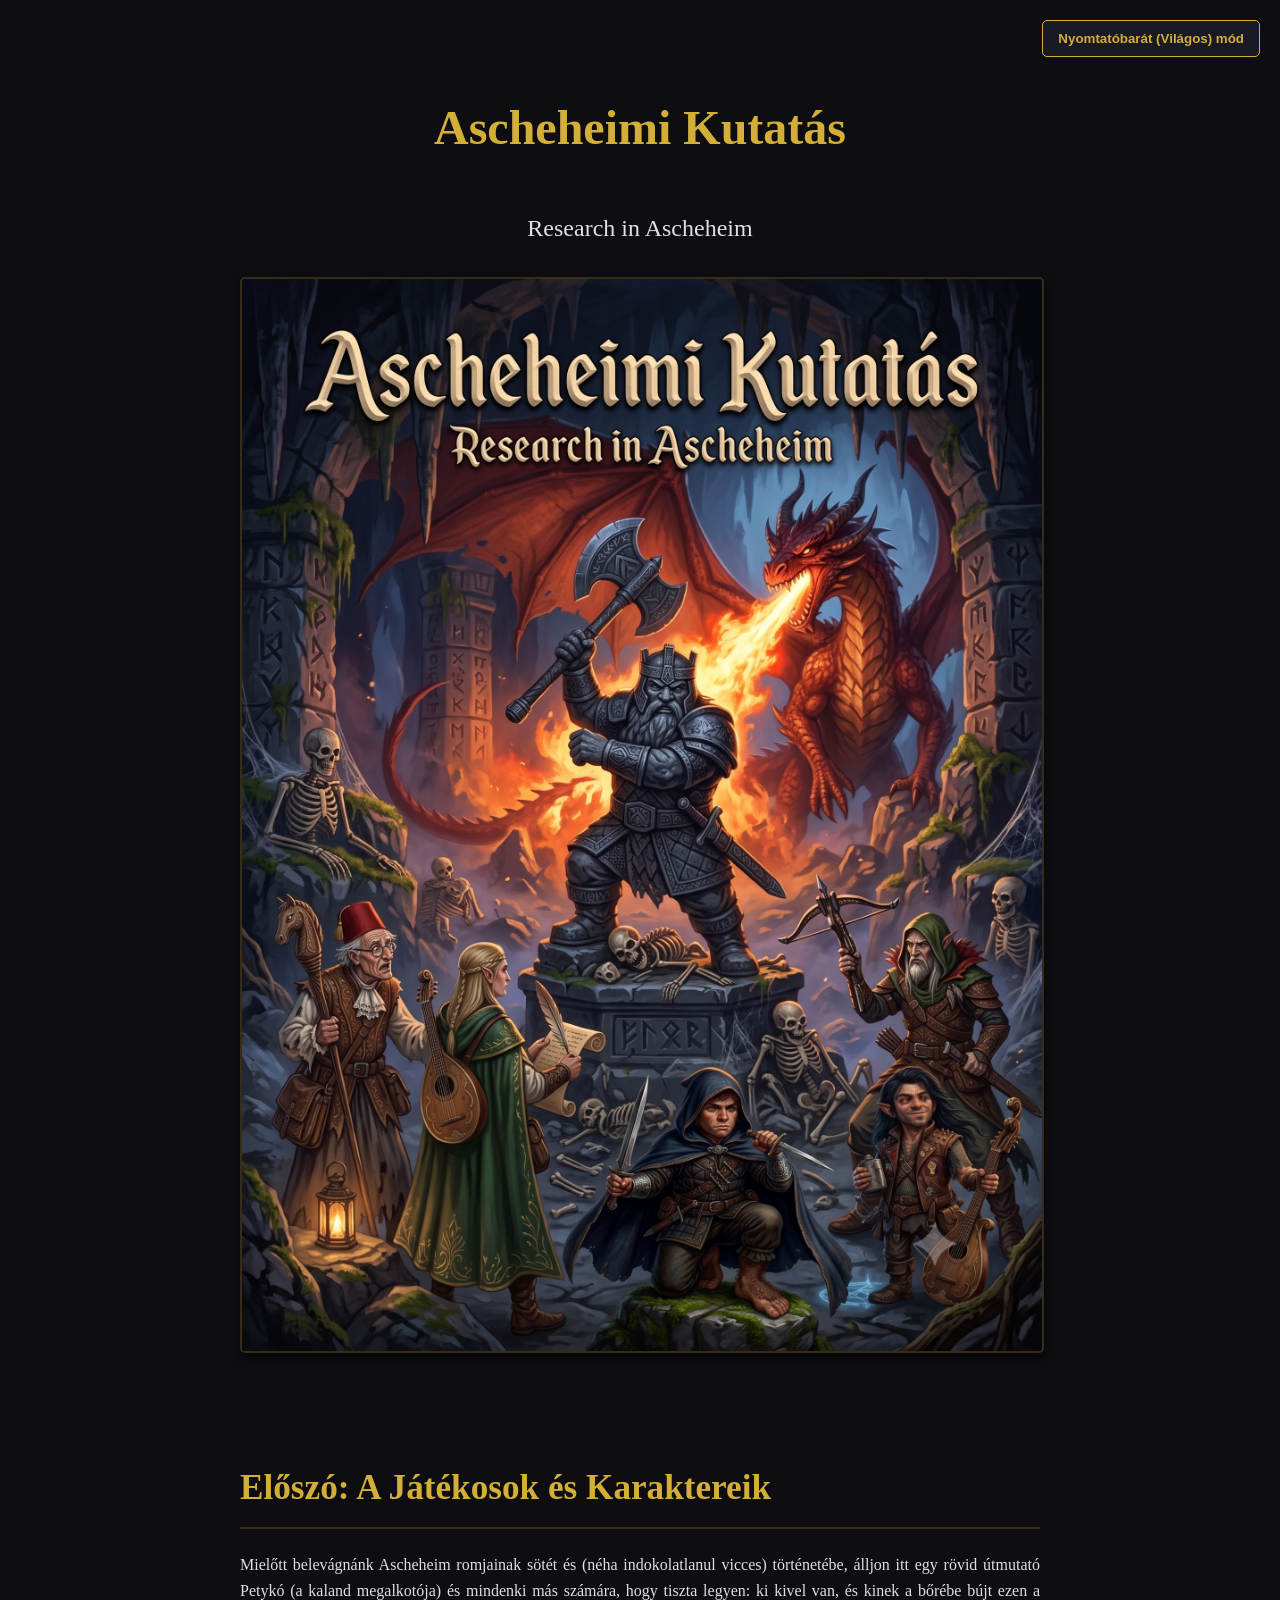
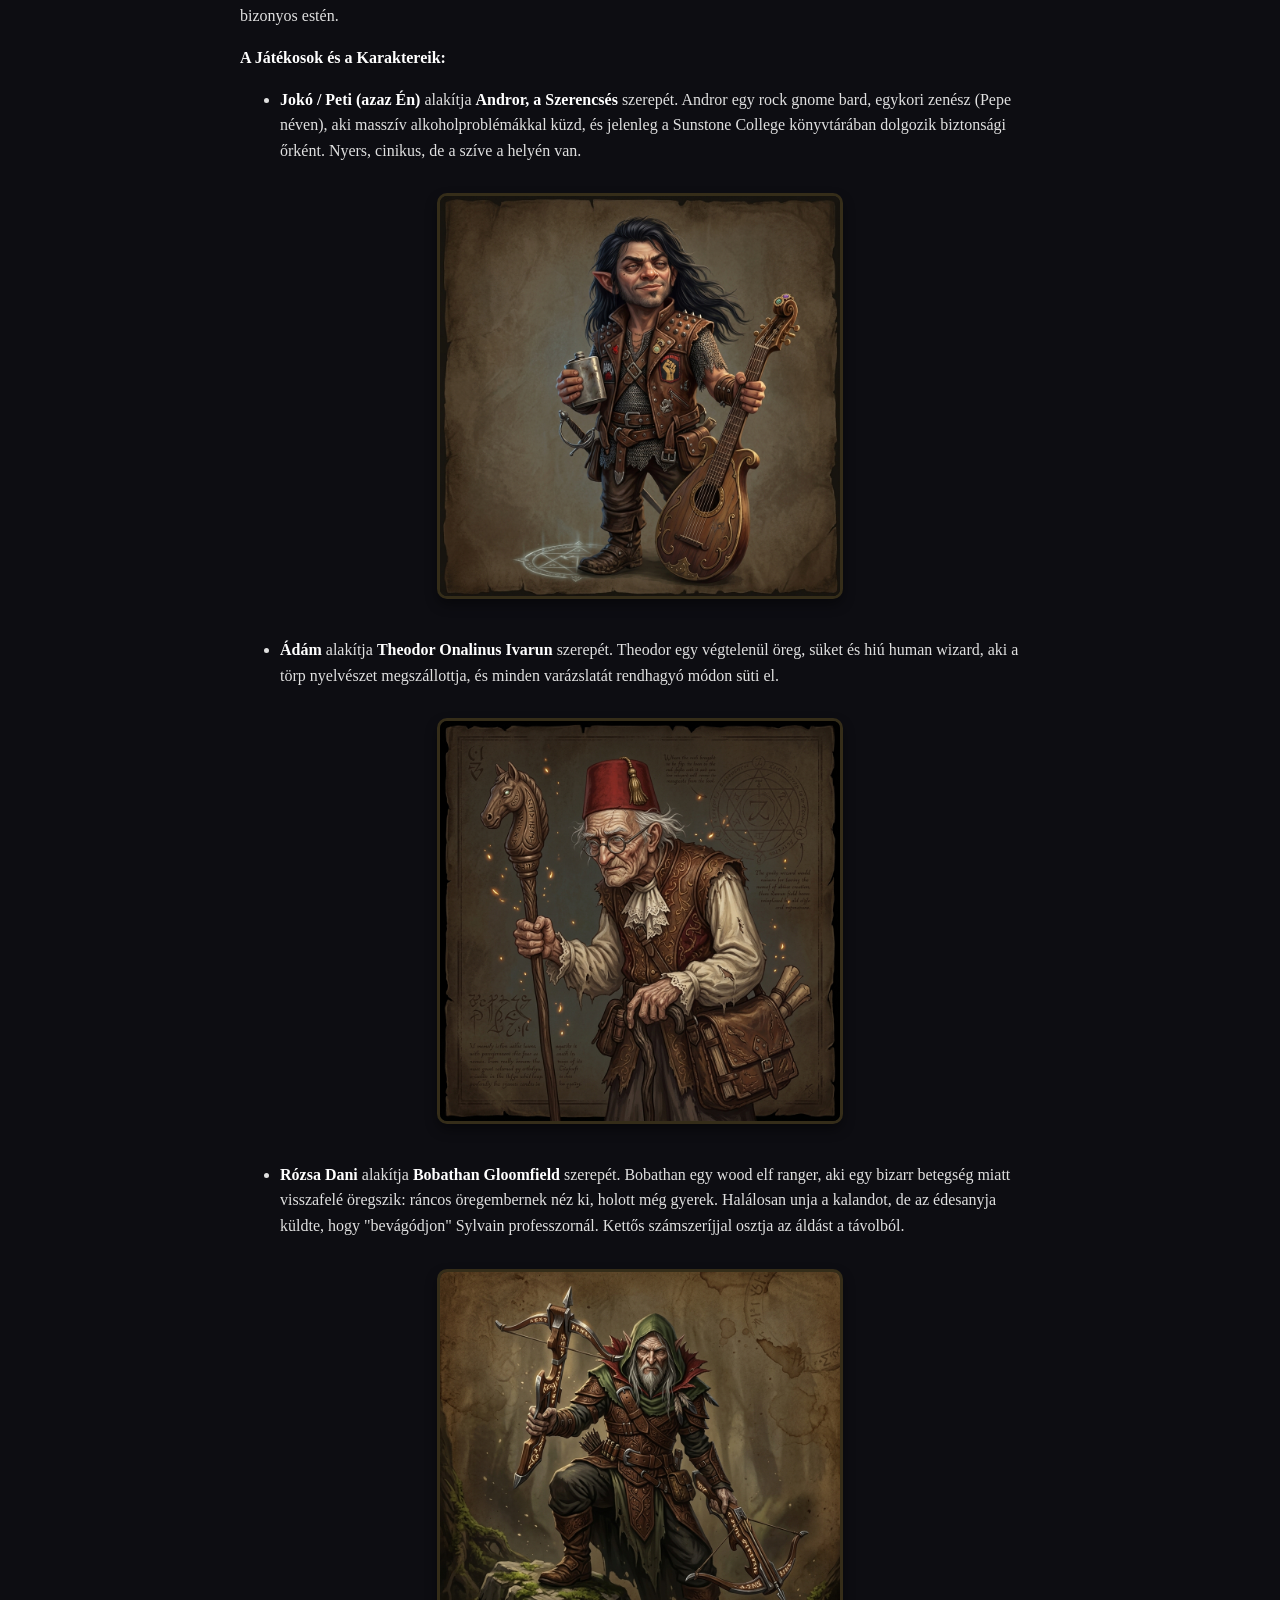
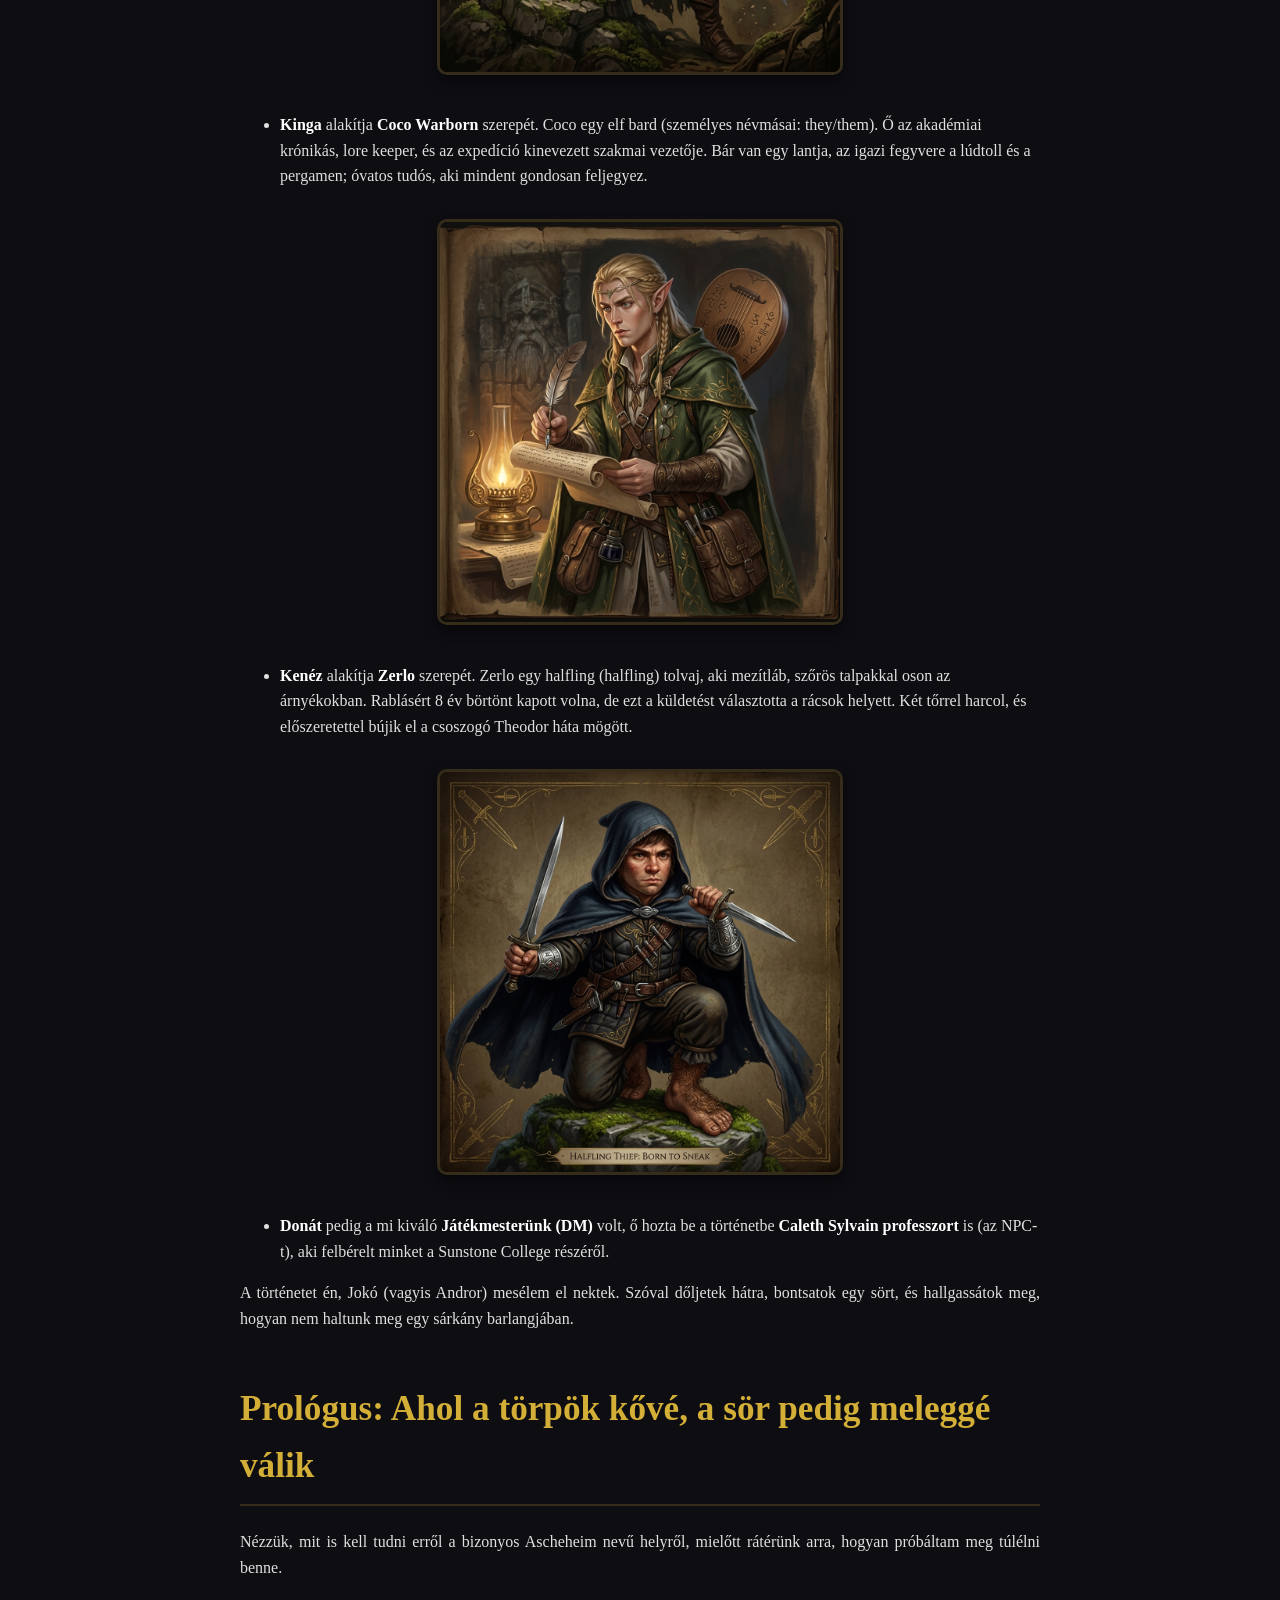
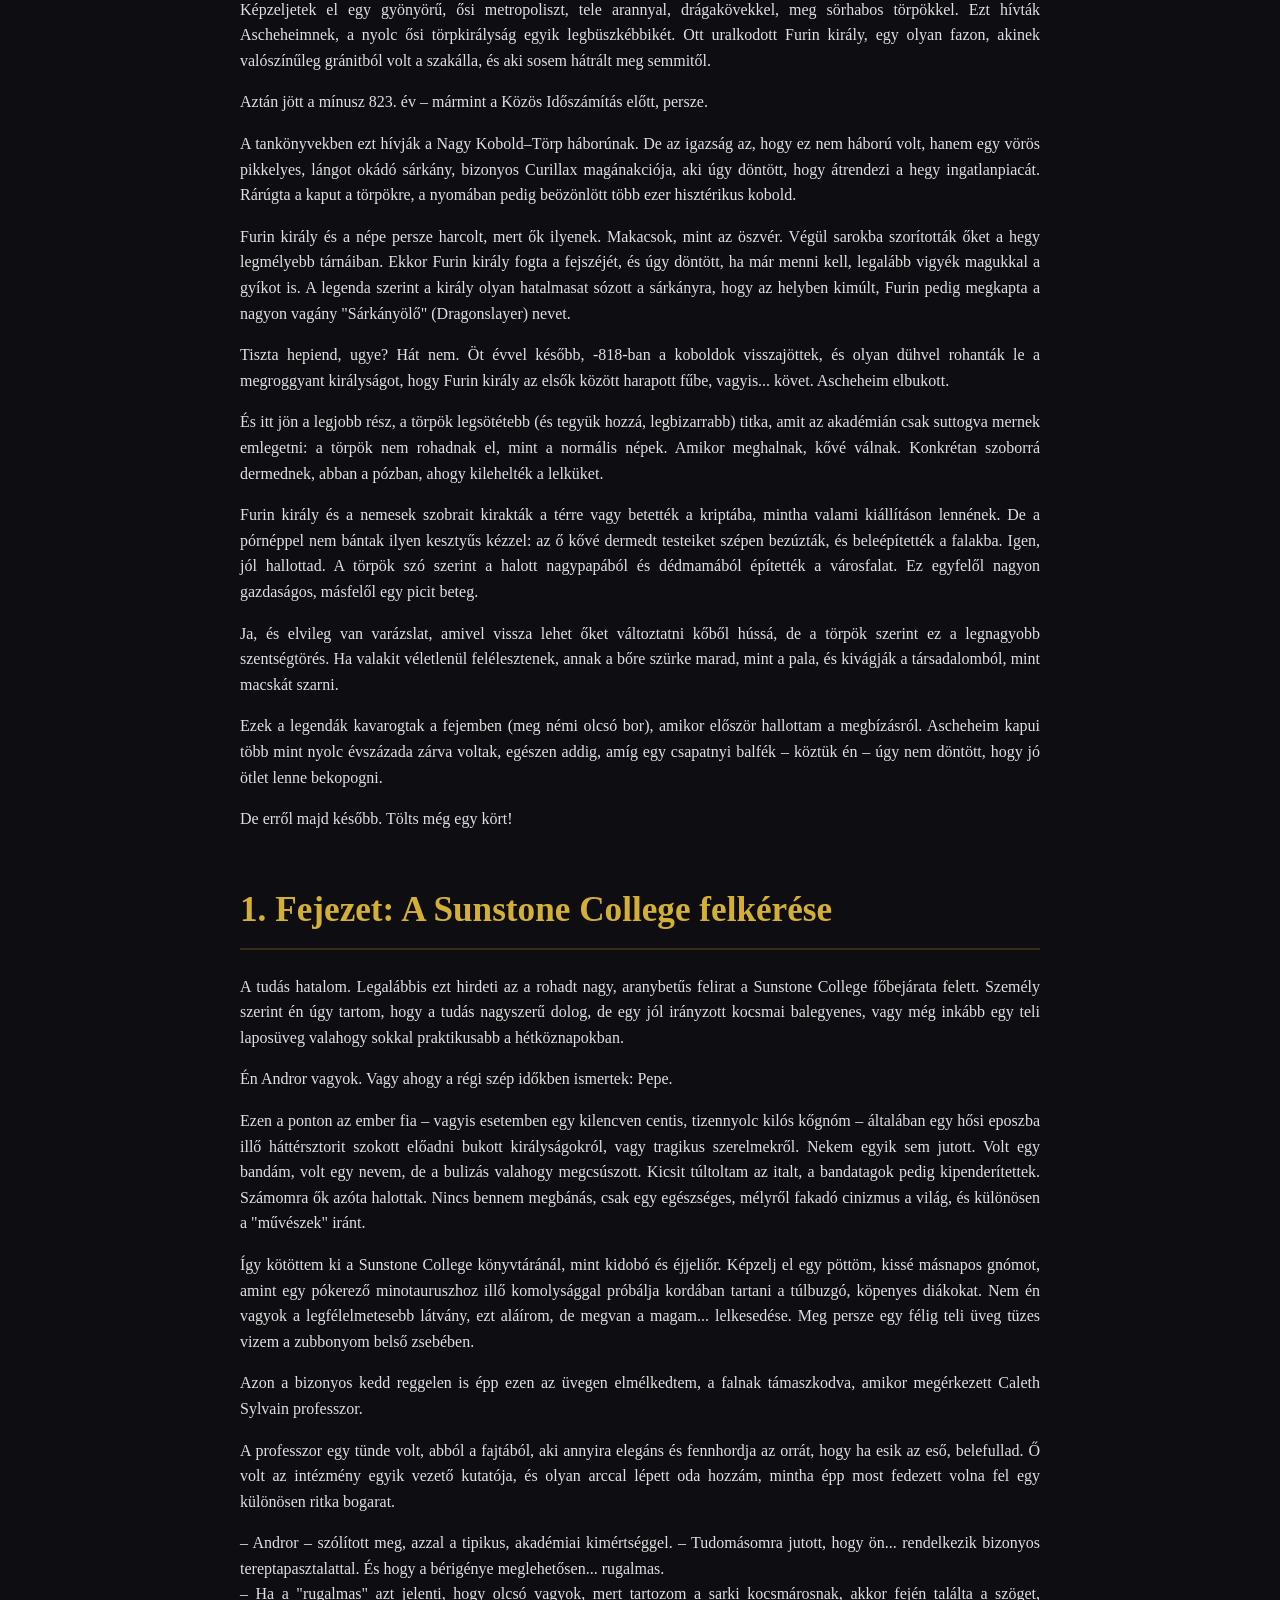
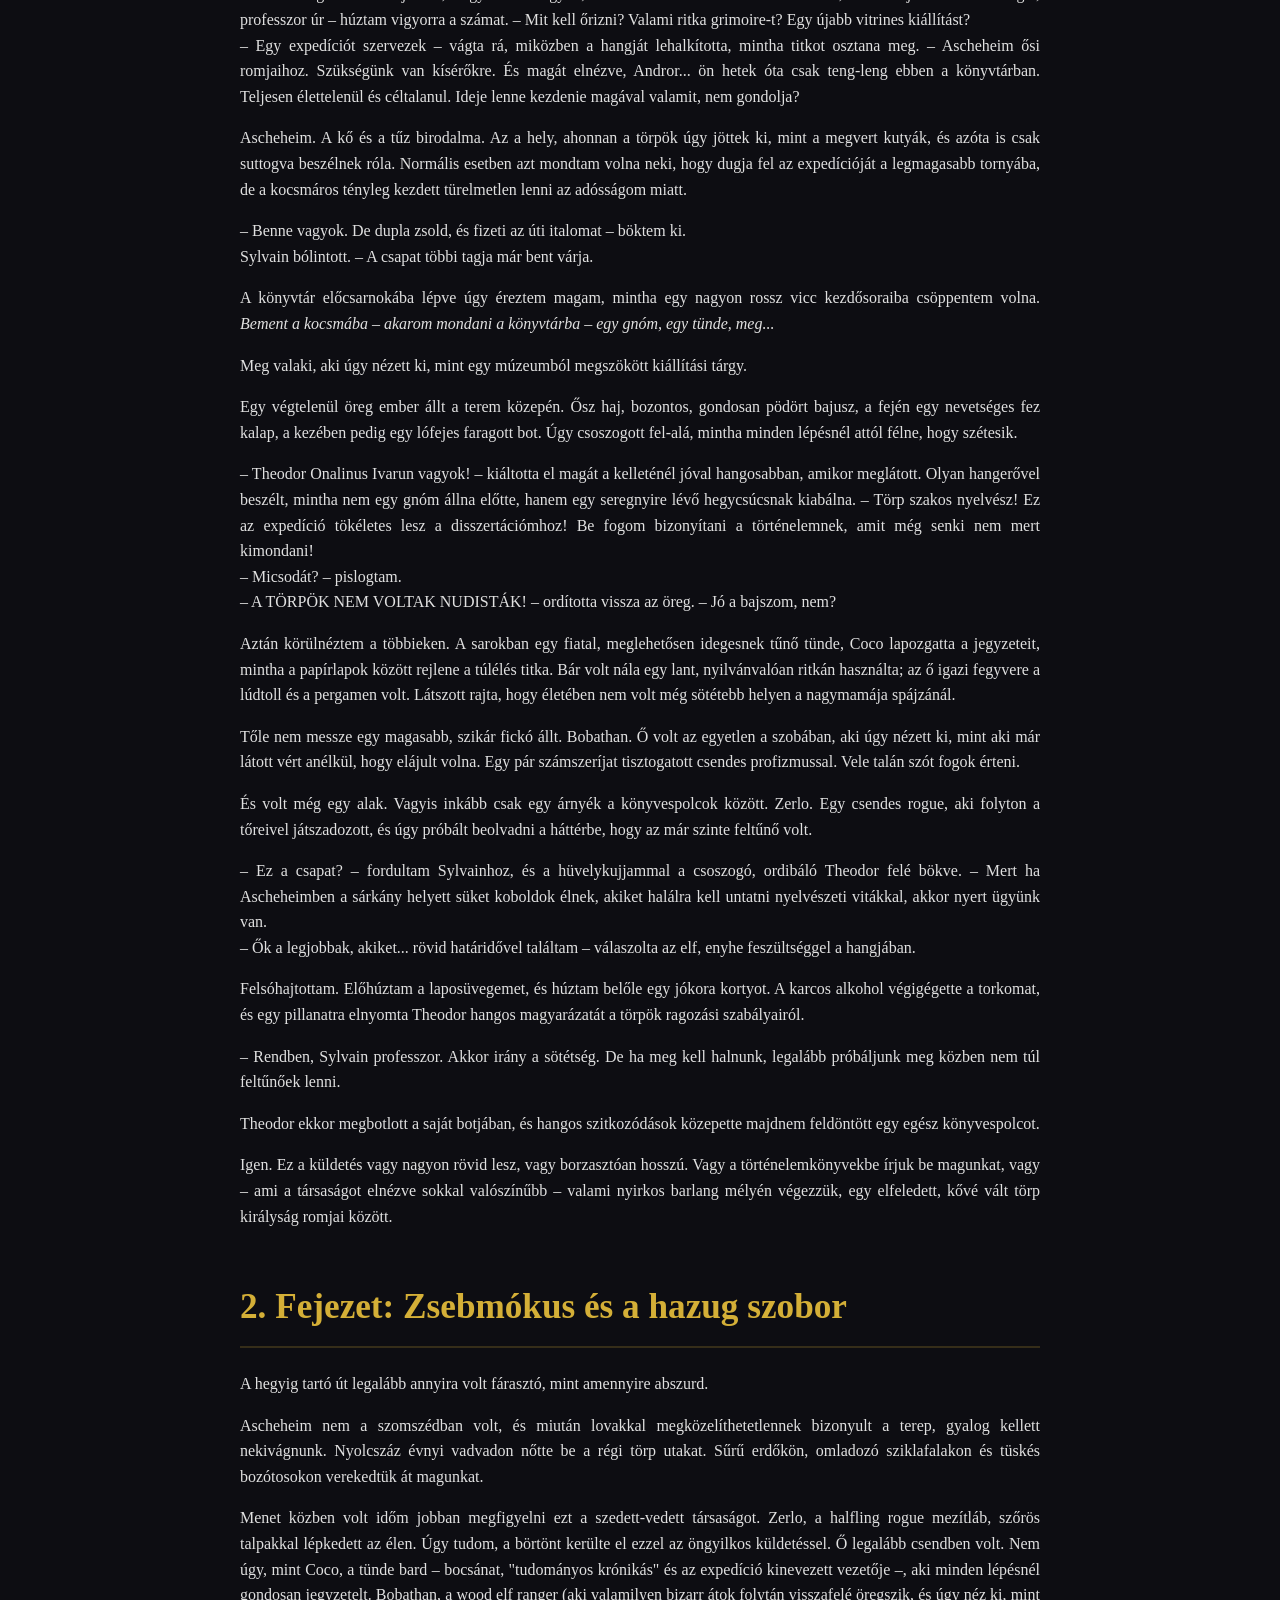
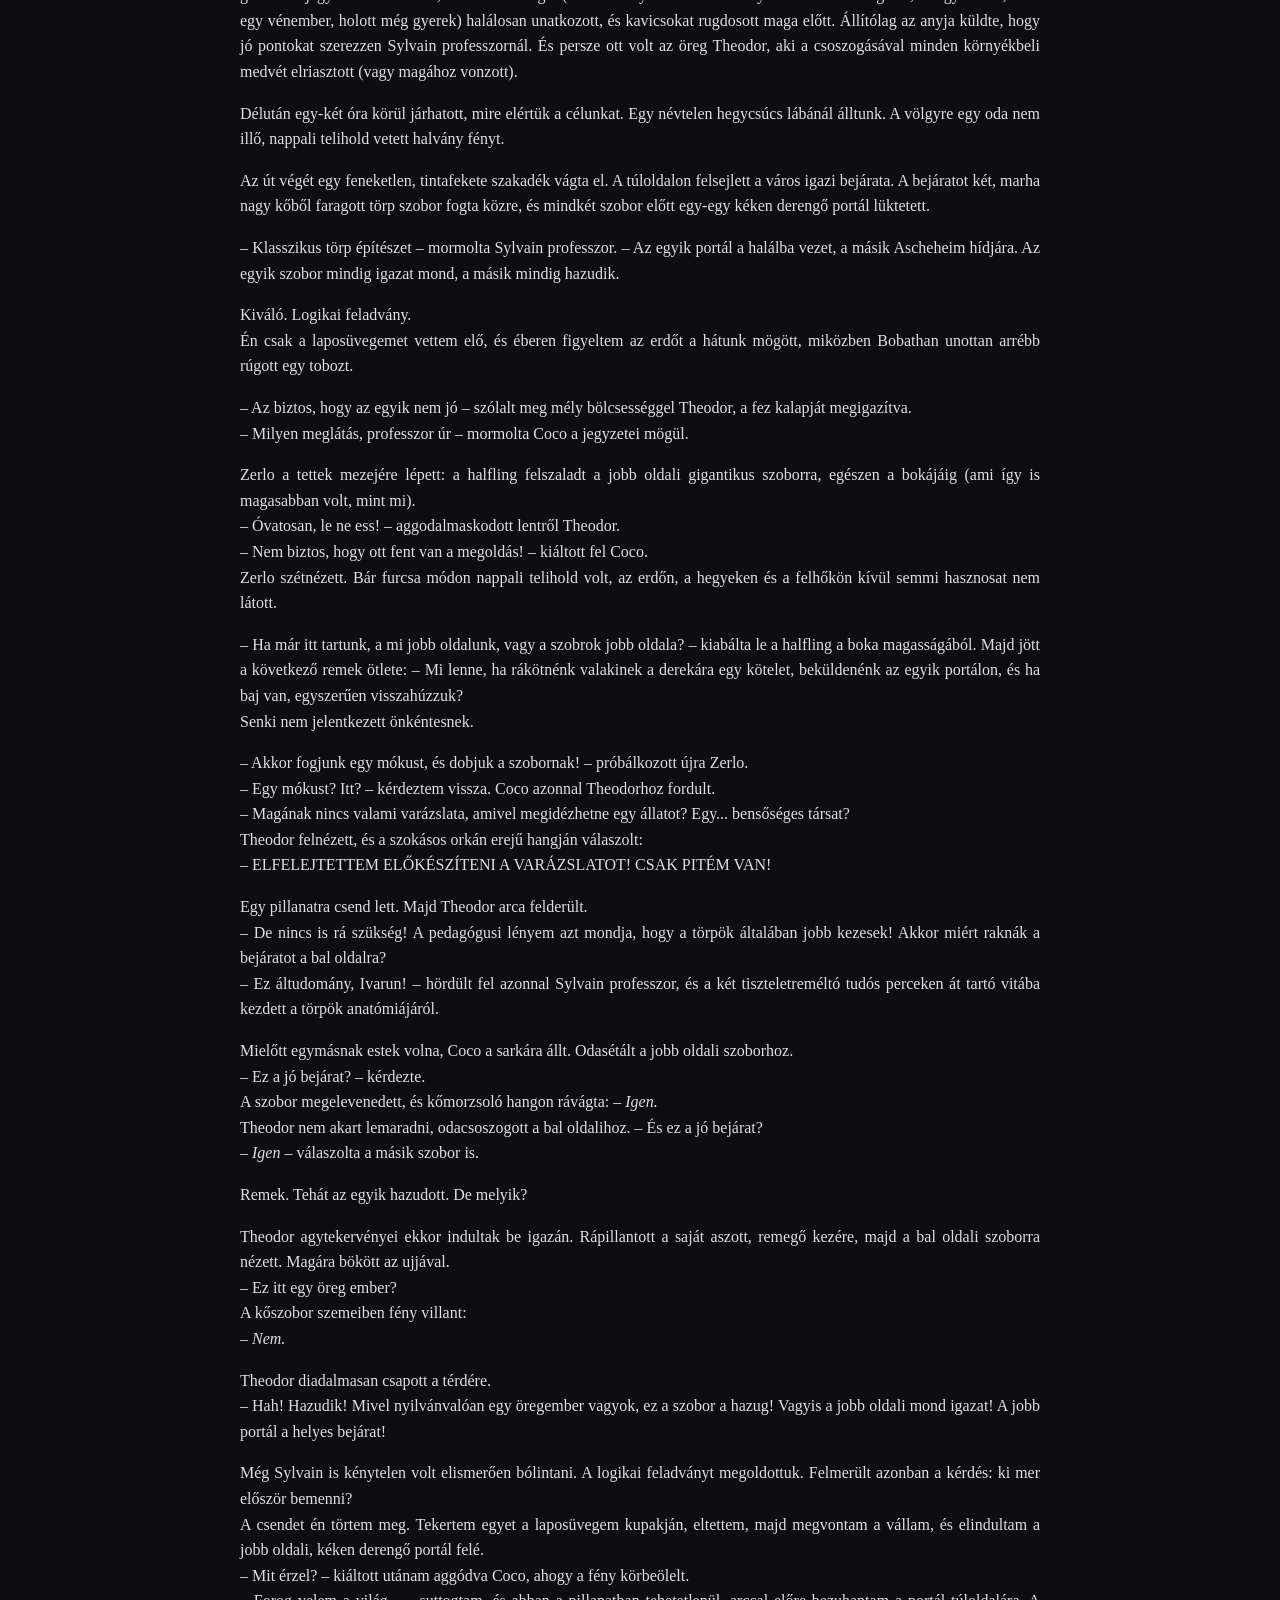
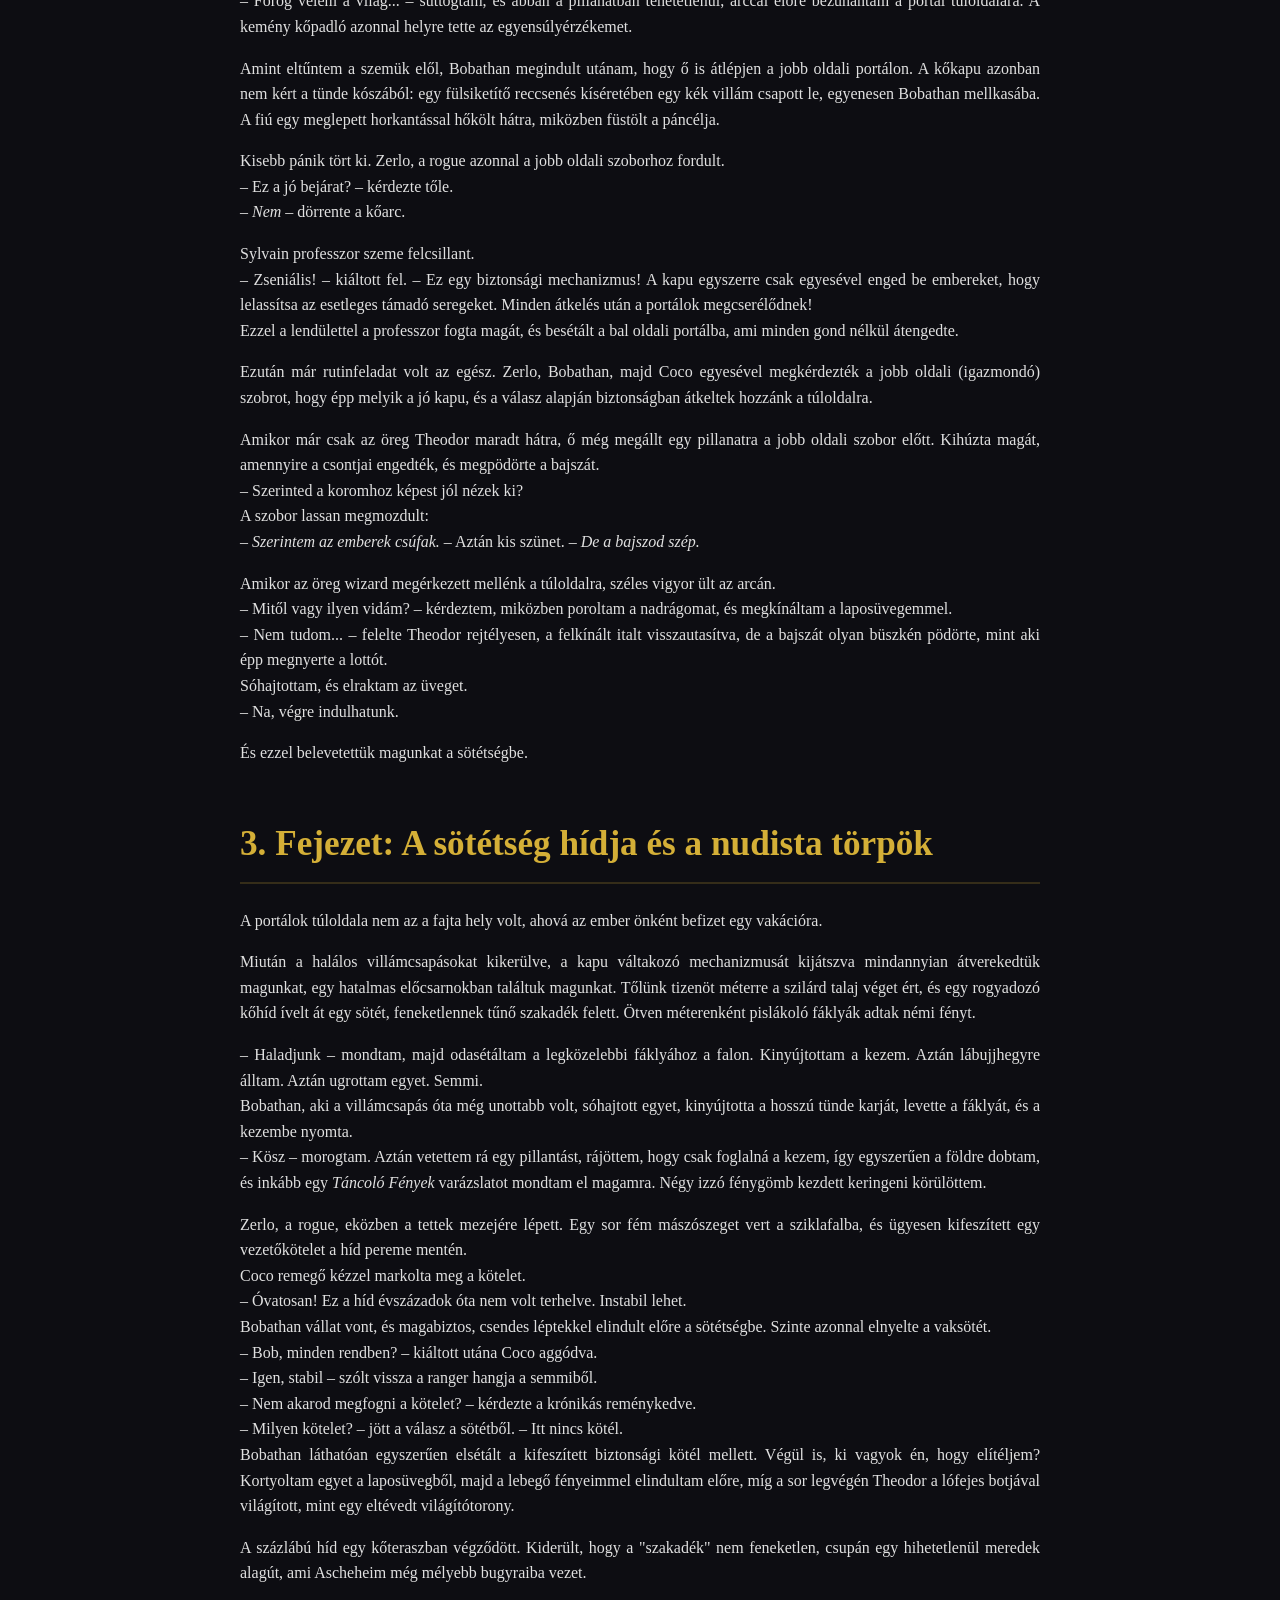
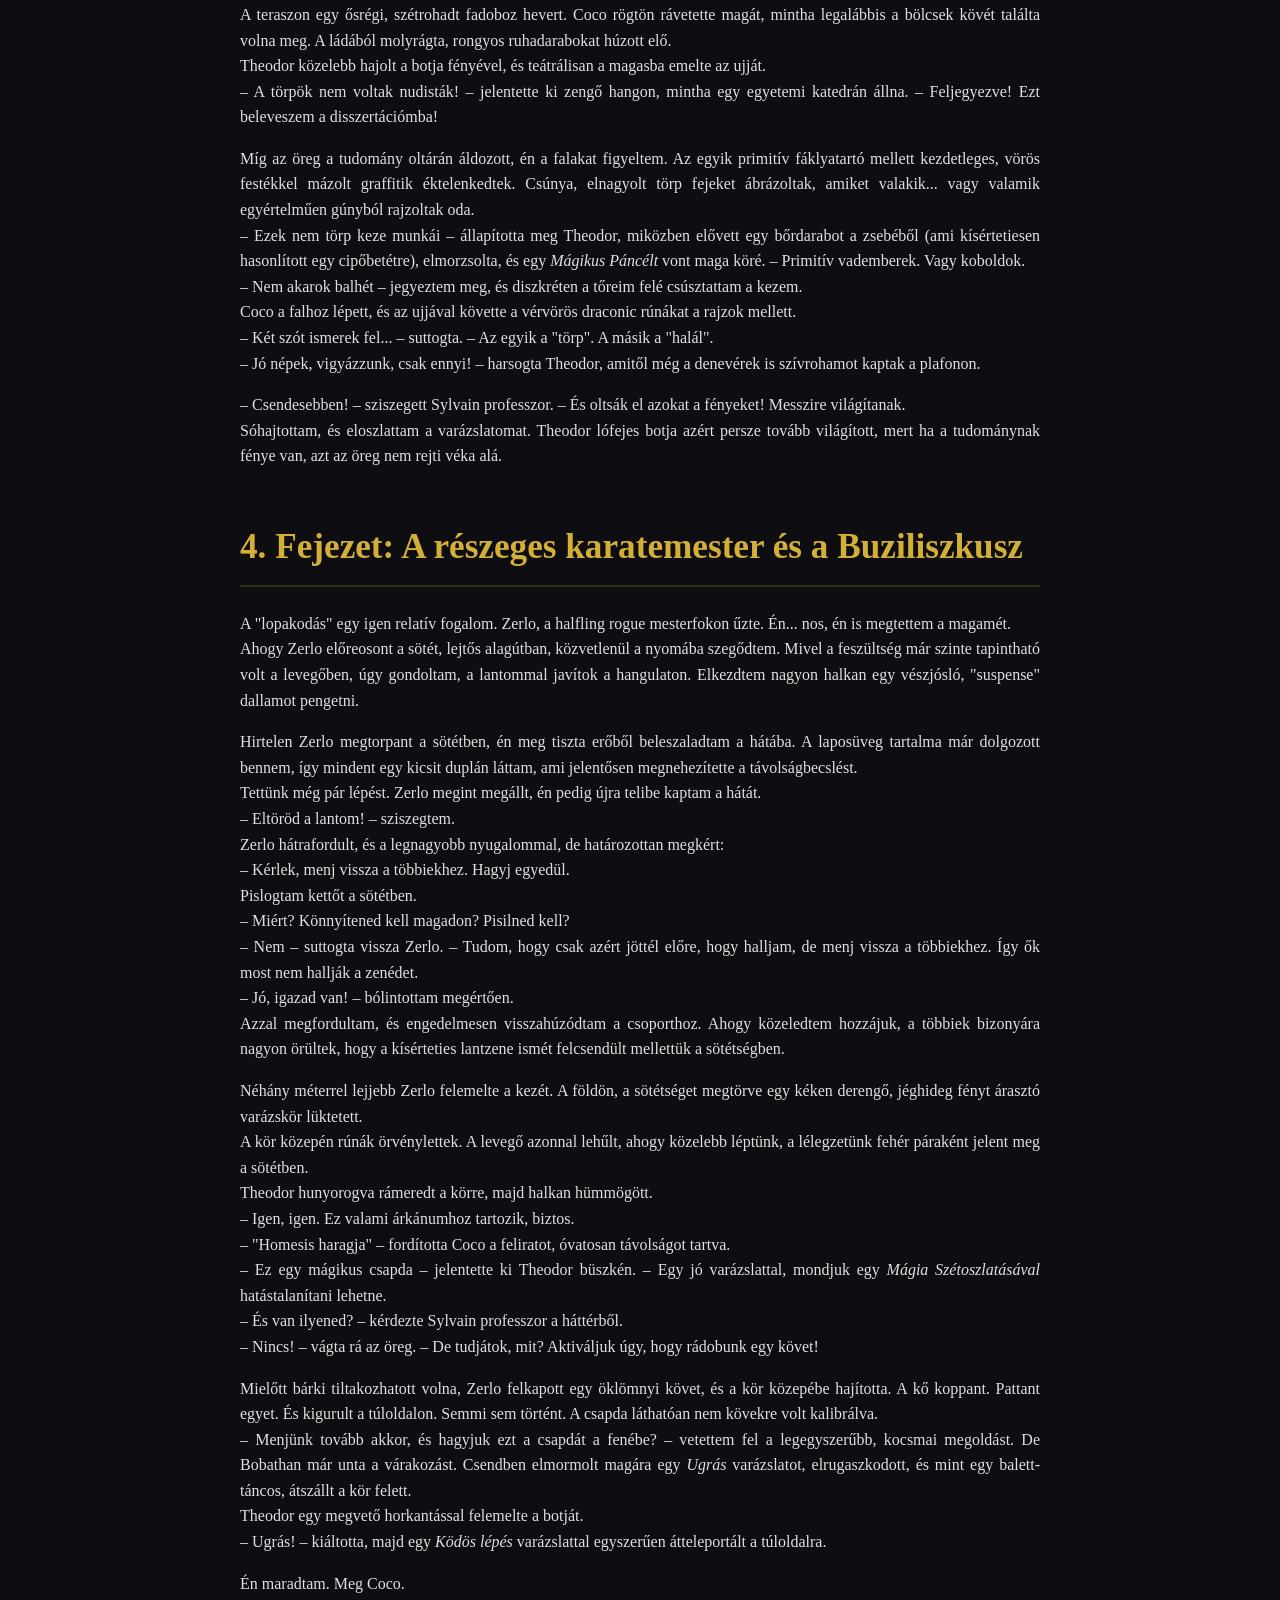
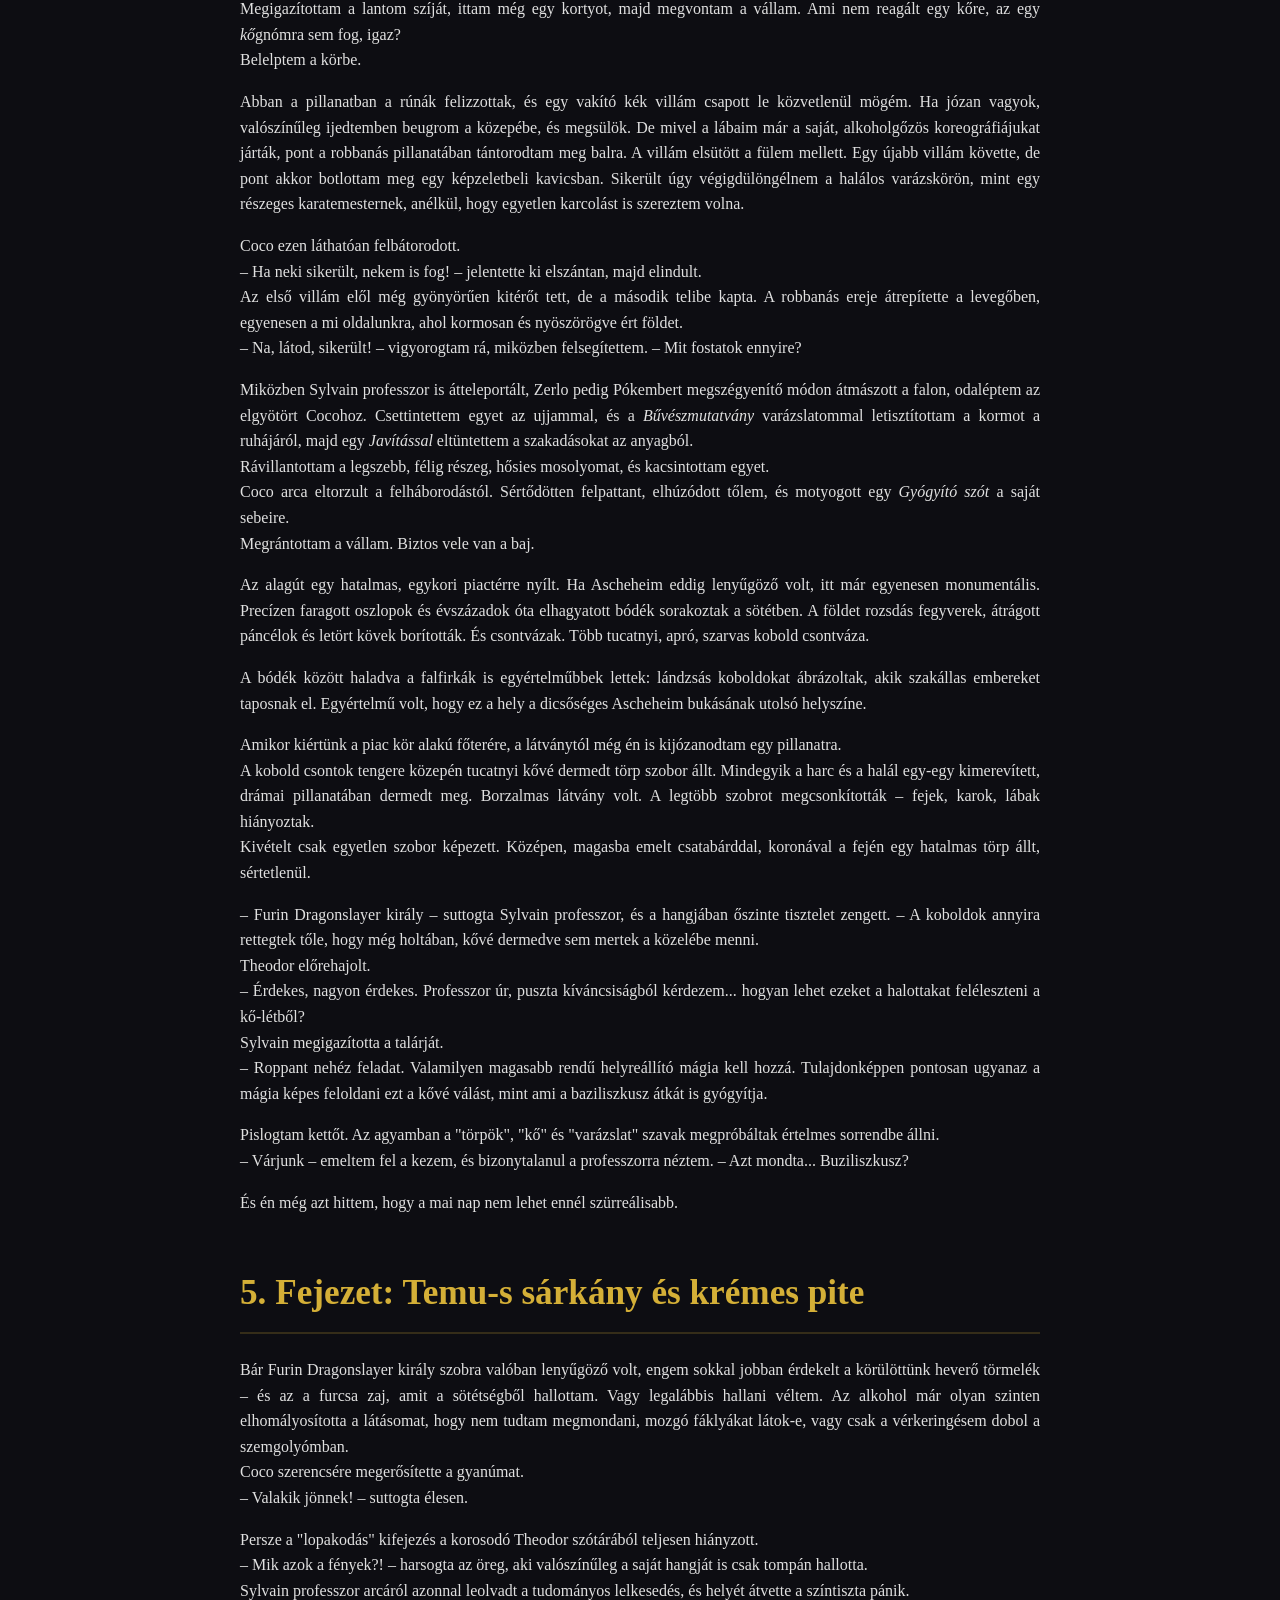
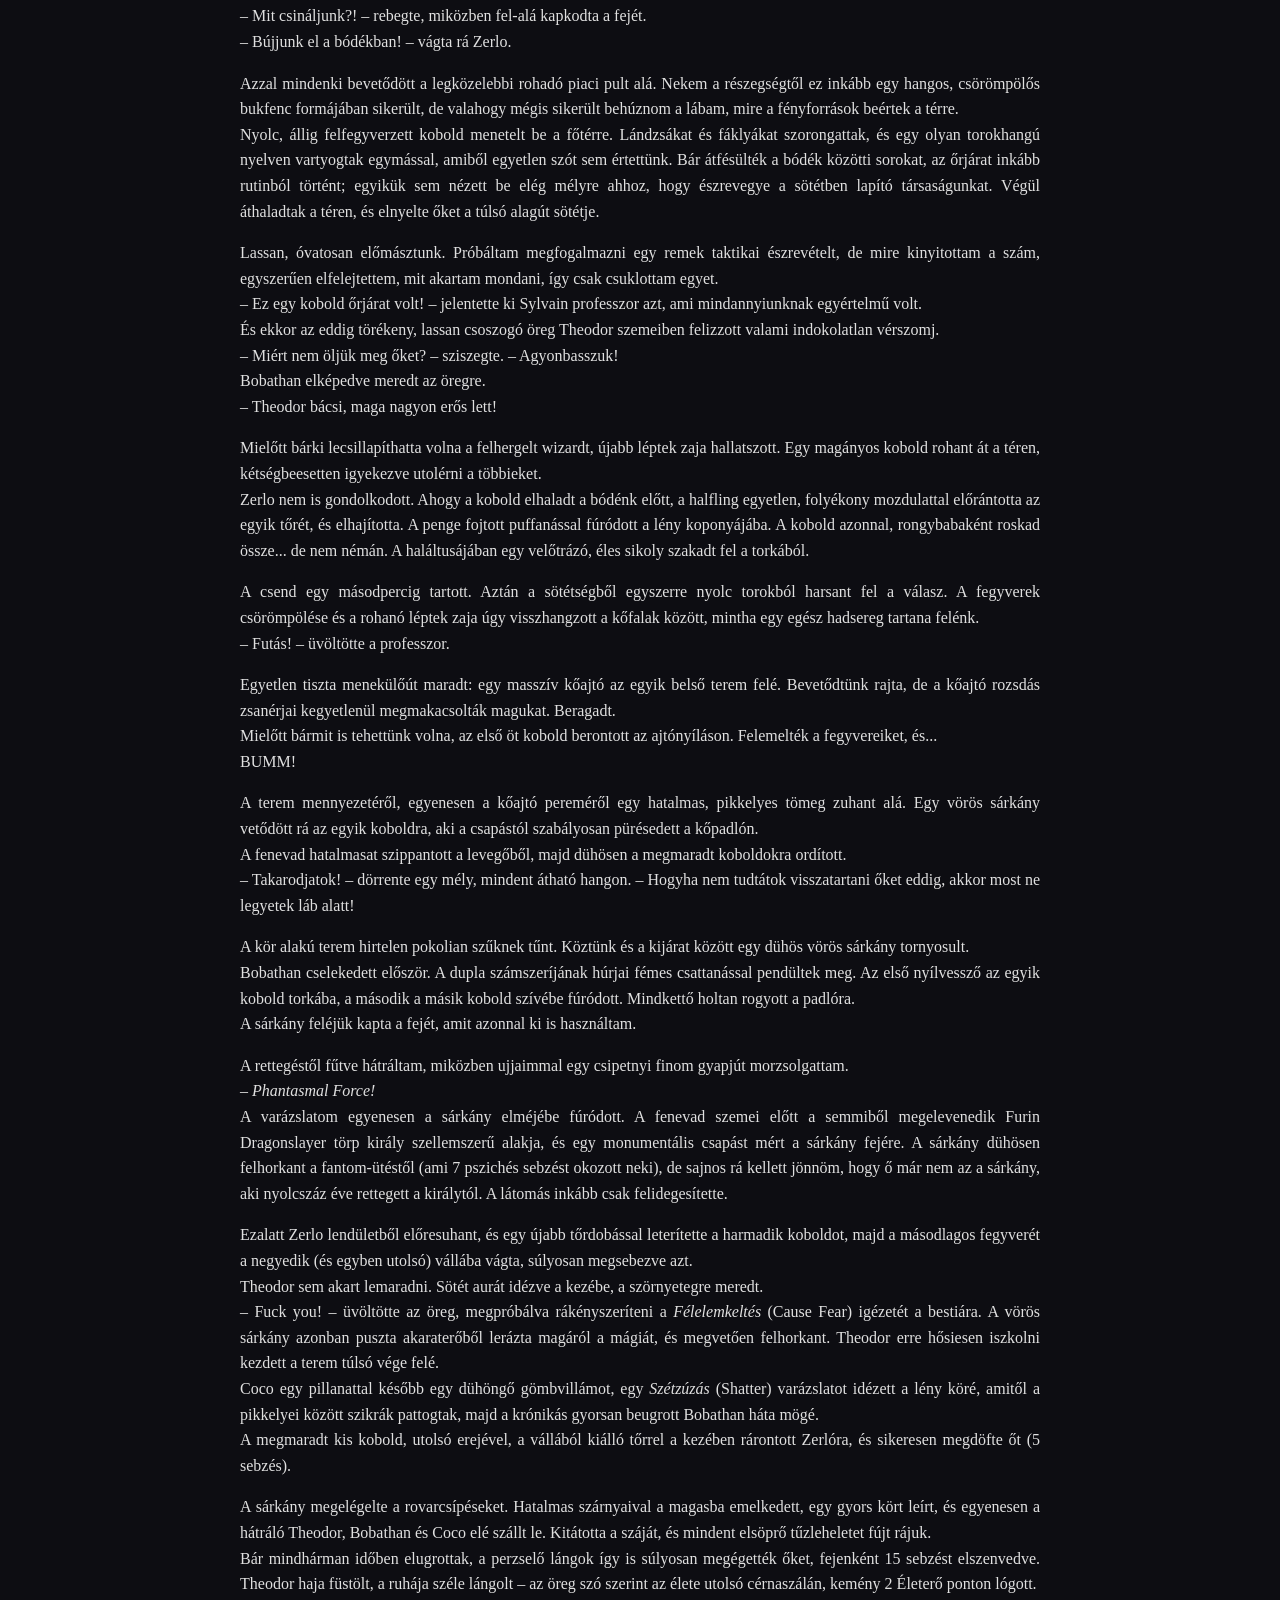
==== commit 304317c9: "Add dark mode by default and printer-friendly toggle" ====
--- a/ascheheim/index.html
+++ b/ascheheim/index.html
@@ -2,59 +2,109 @@
 <html lang="hu">
 <head>
 <meta charset="UTF-8">
+<meta name="viewport" content="width=device-width, initial-scale=1.0">
 <title>Ascheheimi Kutatás</title>
 <style>
+    :root {
+        --bg-color: #0d0d12;
+        --text-main: #e0e0e0;
+        --border-color: rgba(212, 175, 55, 0.2);
+        --accent: #d4af37;
+    }
+    
     body {
         font-family: 'Georgia', serif;
         line-height: 1.6;
-        margin: 40px auto;
+        margin: 0;
+        padding: 40px 20px;
+        background-color: var(--bg-color);
+        color: var(--text-main);
+        transition: background-color 0.3s, color 0.3s;
+    }
+    
+    .container {
         max-width: 800px;
-        padding: 0 20px;
-        color: #333;
-    }
+        margin: 0 auto;
+    }
+    
     h1 {
         font-size: 2.2em;
-        border-bottom: 2px solid #333;
+        border-bottom: 2px solid var(--border-color);
         padding-bottom: 10px;
         margin-top: 50px;
-        page-break-before: always;
-    }
-    h1:first-child {
-        page-break-before: auto;
-    }
-    h2 { font-size: 1.8em; margin-top: 30px; }
-    h3 { font-size: 1.5em; margin-top: 25px; }
+        color: var(--accent);
+    }
+    
+    h2 { font-size: 1.8em; margin-top: 30px; color: var(--accent); }
+    h3 { font-size: 1.5em; margin-top: 25px; color: var(--accent); }
     p { margin-bottom: 15px; text-align: justify; }
     em { font-style: italic; }
-    strong { font-weight: bold; }
+    strong { font-weight: bold; color: #fff; }
     ul { margin-bottom: 15px; }
     li { margin-bottom: 5px; }
+    blockquote { border-left: 4px solid var(--accent); padding-left: 15px; margin-left: 0; font-style: italic; color: #aaa; }
+    
+    /* Toggle Button */
+    .theme-toggle {
+        position: fixed;
+        top: 20px;
+        right: 20px;
+        background: #1a1a24;
+        color: #d4af37;
+        border: 1px solid #d4af37;
+        padding: 10px 15px;
+        border-radius: 5px;
+        cursor: pointer;
+        font-family: sans-serif;
+        font-weight: bold;
+        z-index: 1000;
+        transition: all 0.2s;
+    }
+    .theme-toggle:hover {
+        background: #d4af37;
+        color: #000;
+    }
+    
+    /* Light / Print Mode */
+    body.print-mode {
+        --bg-color: #ffffff;
+        --text-main: #222222;
+        --border-color: #333333;
+        --accent: #000000;
+    }
+    body.print-mode strong { color: #000; }
+    body.print-mode blockquote { color: #444; }
+    
     @media print {
-        body { font-size: 12pt; max-width: 100%; margin: 0; padding: 2cm; }
-        h1 { page-break-before: always; }
+        body { font-size: 12pt; max-width: 100%; margin: 0; padding: 2cm; background-color: white !important; color: black !important; }
+        .theme-toggle { display: none; }
+        h1 { page-break-before: always; color: black !important; }
         h1:first-child { page-break-before: auto; }
+        .container { max-width: 100%; }
     }
 </style>
 </head>
 <body>
+<button class="theme-toggle" onclick="document.body.classList.toggle('print-mode')">Nyomtatóbarát (Világos) mód</button>
+<div class="container">
 <div style="text-align: center; margin-bottom: 100px; margin-top: 50px;">
     <h1 style="border: none; font-size: 3em;">Ascheheimi Kutatás</h1>
     <p style="font-size: 1.5em; text-align: center; margin-bottom: 30px;">Research in Ascheheim</p>
-    <img src="borito.png" alt="Ascheheimi Kutatás Borító" style="max-width: 100%; height: auto; border: 2px solid #333; box-shadow: 0 4px 8px rgba(0,0,0,0.1); border-radius: 5px;">
+    <img src="images/borito.png" alt="Ascheheimi Kutatás Borító" style="max-width: 100%; height: auto; border: 2px solid var(--border-color); box-shadow: 0 4px 8px rgba(0,0,0,0.5); border-radius: 5px;">
 </div>
 <h1>Előszó: A Játékosok és Karaktereik</h1>
 <p>Mielőtt belevágnánk Ascheheim romjainak sötét és (néha indokolatlanul vicces) történetébe, álljon itt egy rövid útmutató Petykó (a kaland megalkotója) és mindenki más számára, hogy tiszta legyen: ki kivel van, és kinek a bőrébe bújt ezen a bizonyos estén.</p>
 <p><strong>A Játékosok és a Karaktereik:</strong></p>
 <ul><li><strong>Jokó / Peti (azaz Én)</strong> alakítja <strong>Andror, a Szerencsés</strong> szerepét. Andror egy rock gnome bard, egykori zenész (Pepe néven), aki masszív alkoholproblémákkal küzd, és jelenleg a Sunstone College könyvtárában dolgozik biztonsági őrként. Nyers, cinikus, de a szíve a helyén van.</li></ul>
-<div style="text-align: center; margin: 30px 0;"><img src="andror.jpg" alt="Andror, a Szerencsés" style="max-width: 400px; height: auto; border: 3px solid #333; border-radius: 10px; box-shadow: 0 6px 12px rgba(0,0,0,0.2);"></div>
+<div style="text-align: center; margin: 30px 0;"><img src="images/andror.jpg" alt="Andror, a Szerencsés" style="max-width: 400px; height: auto; border: 3px solid var(--border-color); border-radius: 10px; box-shadow: 0 6px 12px rgba(0,0,0,0.4);"></div>
 <ul><li><strong>Ádám</strong> alakítja <strong>Theodor Onalinus Ivarun</strong> szerepét. Theodor egy végtelenül öreg, süket és hiú human wizard, aki a törp nyelvészet megszállottja, és minden varázslatát rendhagyó módon süti el.</li></ul>
-<div style="text-align: center; margin: 30px 0;"><img src="theodor.jpg" alt="Theodor Onalinus Ivarun" style="max-width: 400px; height: auto; border: 3px solid #333; border-radius: 10px; box-shadow: 0 6px 12px rgba(0,0,0,0.2);"></div>
+<div style="text-align: center; margin: 30px 0;"><img src="images/theodor.jpg" alt="Theodor Onalinus Ivarun" style="max-width: 400px; height: auto; border: 3px solid var(--border-color); border-radius: 10px; box-shadow: 0 6px 12px rgba(0,0,0,0.4);"></div>
 <ul><li><strong>Rózsa Dani</strong> alakítja <strong>Bobathan Gloomfield</strong> szerepét. Bobathan egy wood elf ranger, aki egy bizarr betegség miatt visszafelé öregszik: ráncos öregembernek néz ki, holott még gyerek. Halálosan unja a kalandot, de az édesanyja küldte, hogy "bevágódjon" Sylvain professzornál. Kettős számszeríjjal osztja az áldást a távolból.</li></ul>
-<div style="text-align: center; margin: 30px 0;"><img src="bobathan.jpg" alt="Bobathan Gloomfield" style="max-width: 400px; height: auto; border: 3px solid #333; border-radius: 10px; box-shadow: 0 6px 12px rgba(0,0,0,0.2);"></div>
+<div style="text-align: center; margin: 30px 0;"><img src="images/bobathan.jpg" alt="Bobathan Gloomfield" style="max-width: 400px; height: auto; border: 3px solid var(--border-color); border-radius: 10px; box-shadow: 0 6px 12px rgba(0,0,0,0.4);"></div>
 <ul><li><strong>Kinga</strong> alakítja <strong>Coco Warborn</strong> szerepét. Coco egy elf bard (személyes névmásai: they/them). Ő az akadémiai krónikás, lore keeper, és az expedíció kinevezett szakmai vezetője. Bár van egy lantja, az igazi fegyvere a lúdtoll és a pergamen; óvatos tudós, aki mindent gondosan feljegyez.</li></ul>
-<div style="text-align: center; margin: 30px 0;"><img src="coco.jpg" alt="Coco Warborn" style="max-width: 400px; height: auto; border: 3px solid #333; border-radius: 10px; box-shadow: 0 6px 12px rgba(0,0,0,0.2);"></div>
+<div style="text-align: center; margin: 30px 0;"><img src="images/coco.jpg" alt="Coco Warborn" style="max-width: 400px; height: auto; border: 3px solid var(--border-color); border-radius: 10px; box-shadow: 0 6px 12px rgba(0,0,0,0.4);"></div>
 <ul><li><strong>Kenéz</strong> alakítja <strong>Zerlo</strong> szerepét. Zerlo egy halfling (halfling) tolvaj, aki mezítláb, szőrös talpakkal oson az árnyékokban. Rablásért 8 év börtönt kapott volna, de ezt a küldetést választotta a rácsok helyett. Két tőrrel harcol, és előszeretettel bújik el a csoszogó Theodor háta mögött.</li></ul>
-<div style="text-align: center; margin: 30px 0;"><img src="zerlo.jpg" alt="Zerlo" style="max-width: 400px; height: auto; border: 3px solid #333; border-radius: 10px; box-shadow: 0 6px 12px rgba(0,0,0,0.2);"></div>
+<div style="text-align: center; margin: 30px 0;"><img src="images/zerlo.jpg" alt="Zerlo" style="max-width: 400px; height: auto; border: 3px solid var(--border-color); border-radius: 10px; box-shadow: 0 6px 12px rgba(0,0,0,0.4);"></div>
 <ul><li><strong>Donát</strong> pedig a mi kiváló <strong>Játékmesterünk (DM)</strong> volt, ő hozta be a történetbe <strong>Caleth Sylvain professzort</strong> is (az NPC-t), aki felbérelt minket a Sunstone College részéről.</li></ul>
 <p>A történetet én, Jokó (vagyis Andror) mesélem el nektek. Szóval dőljetek hátra, bontsatok egy sört, és hallgassátok meg, hogyan nem haltunk meg egy sárkány barlangjában.</p>
 <h1>Prológus: Ahol a törpök kővé, a sör pedig meleggé válik</h1>
@@ -185,5 +235,6 @@
 <li><strong>Táncoló fények</strong> = Dancing Lights</li>
 <li><strong>Tasha nevetséges kacagása</strong> = Tasha's Hideous Laughter</li>
 <li><strong>Ugrás</strong> = Jump</li></ul>
+</div>
 </body>
 </html>
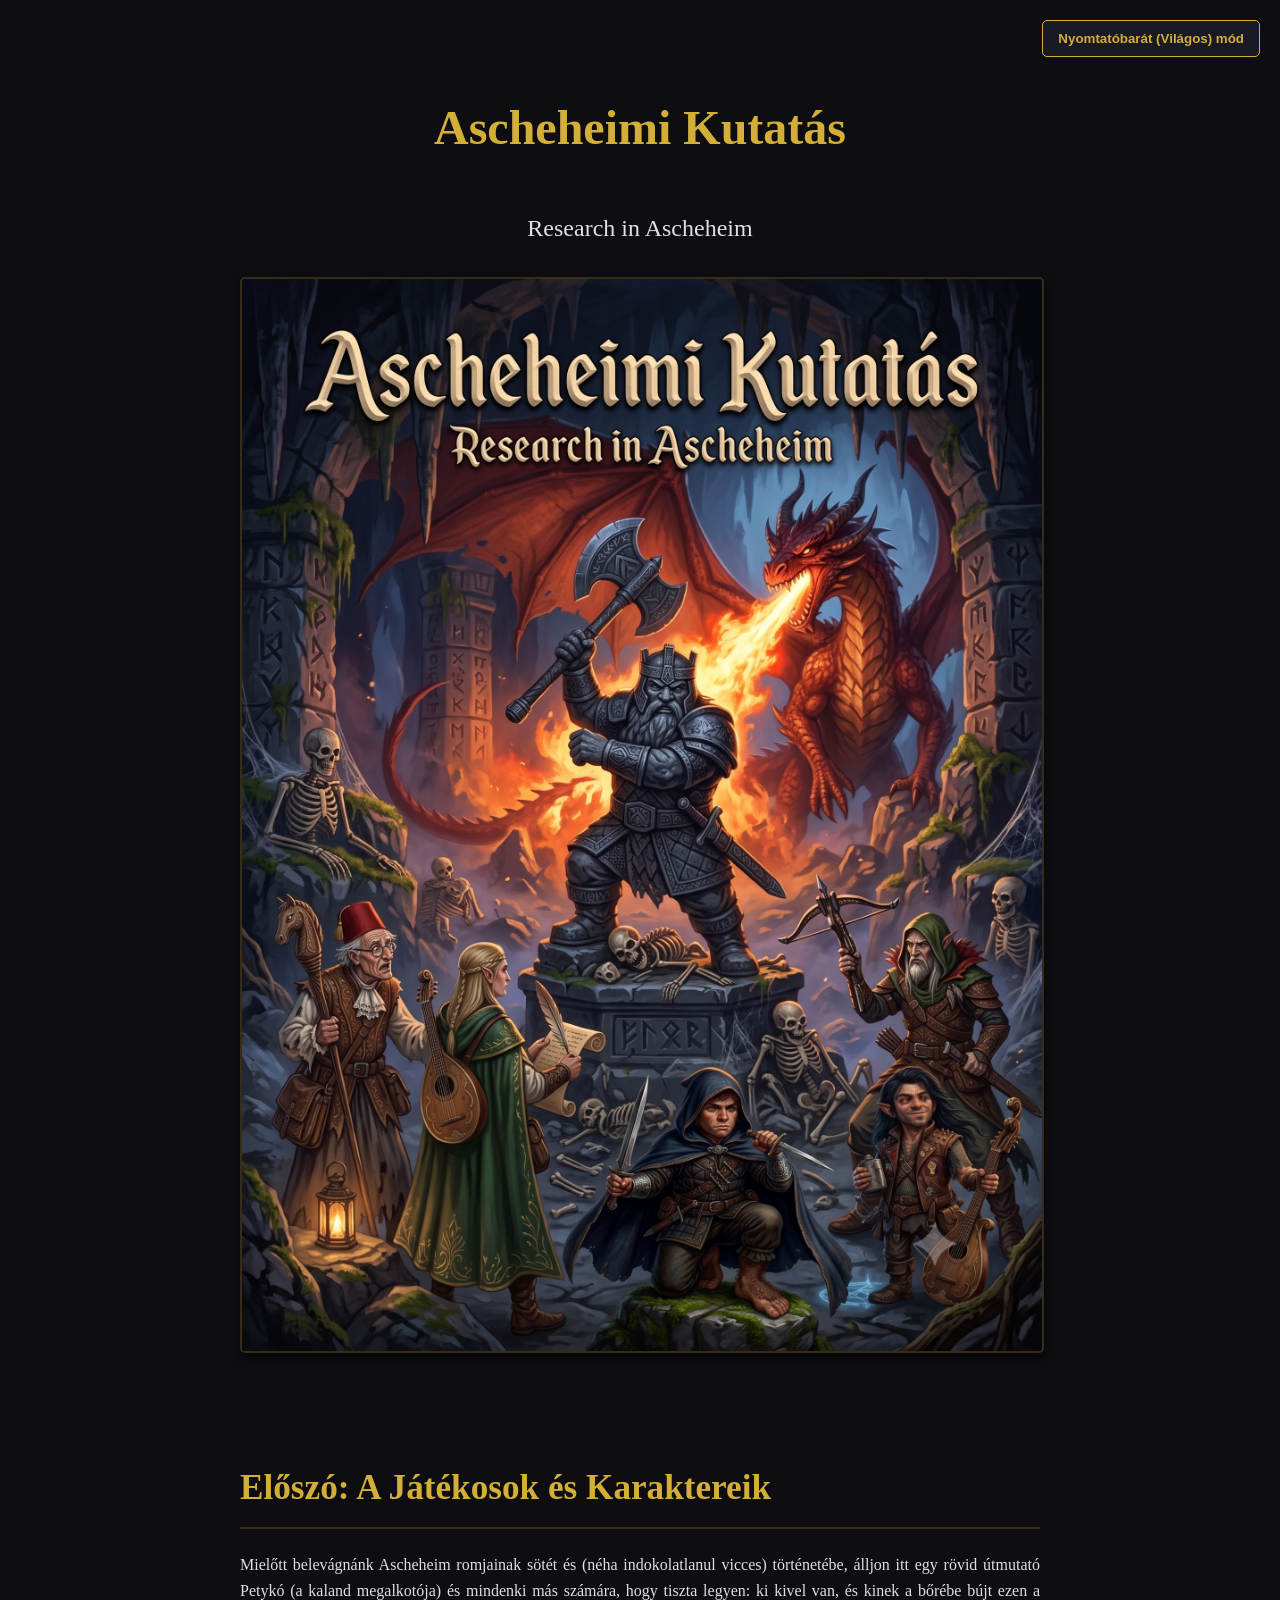
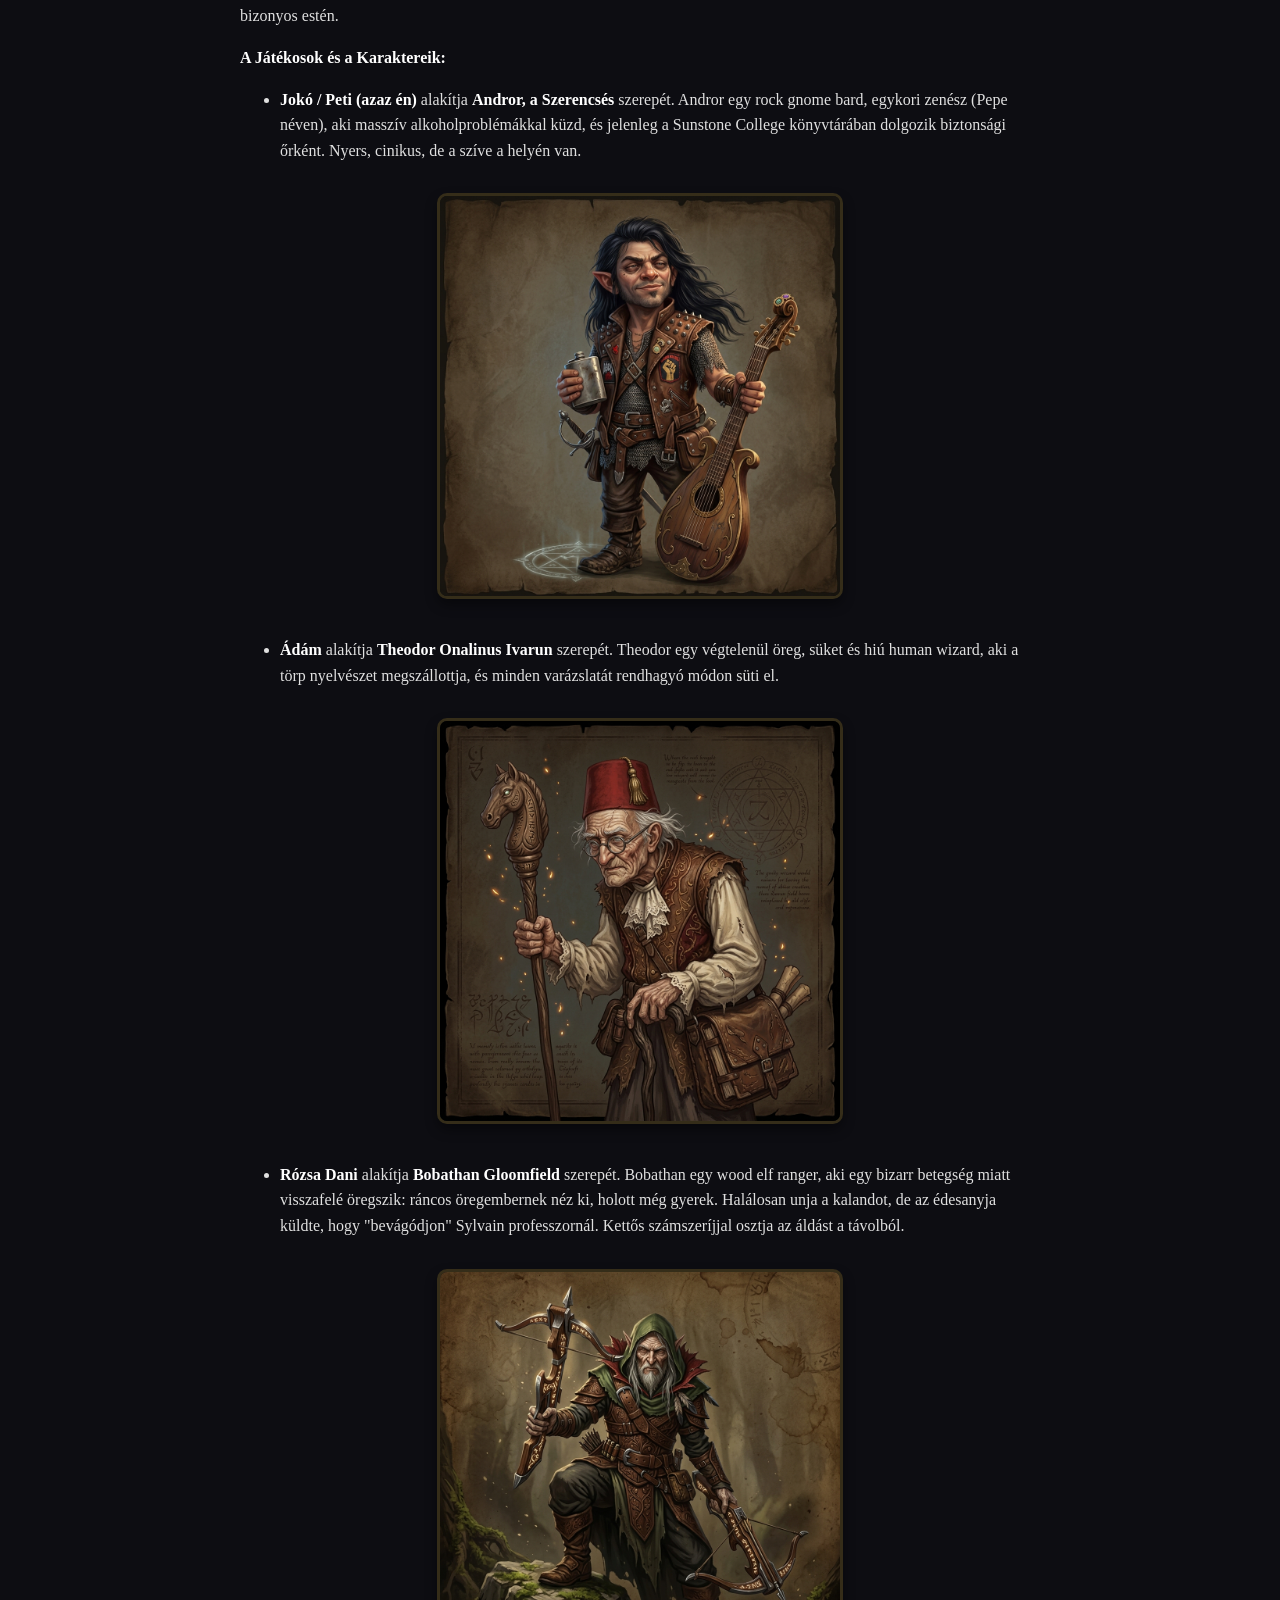
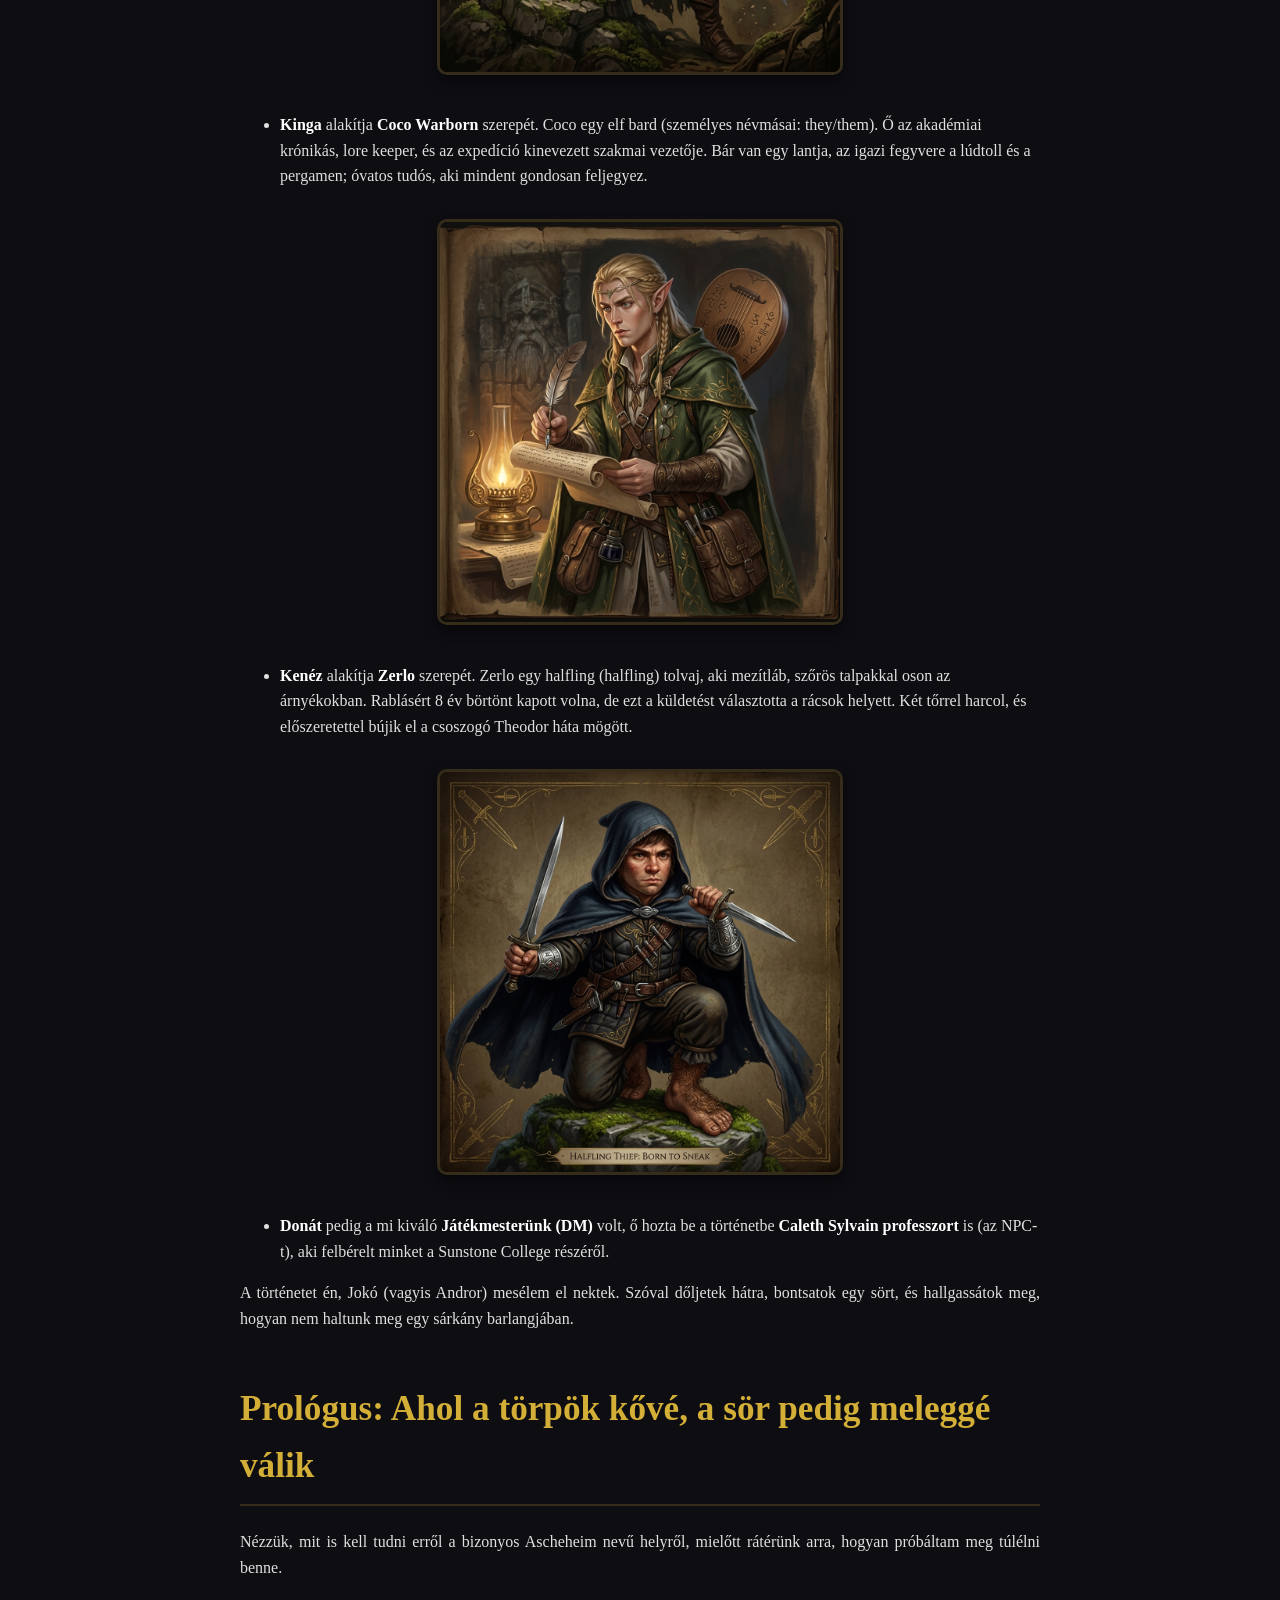
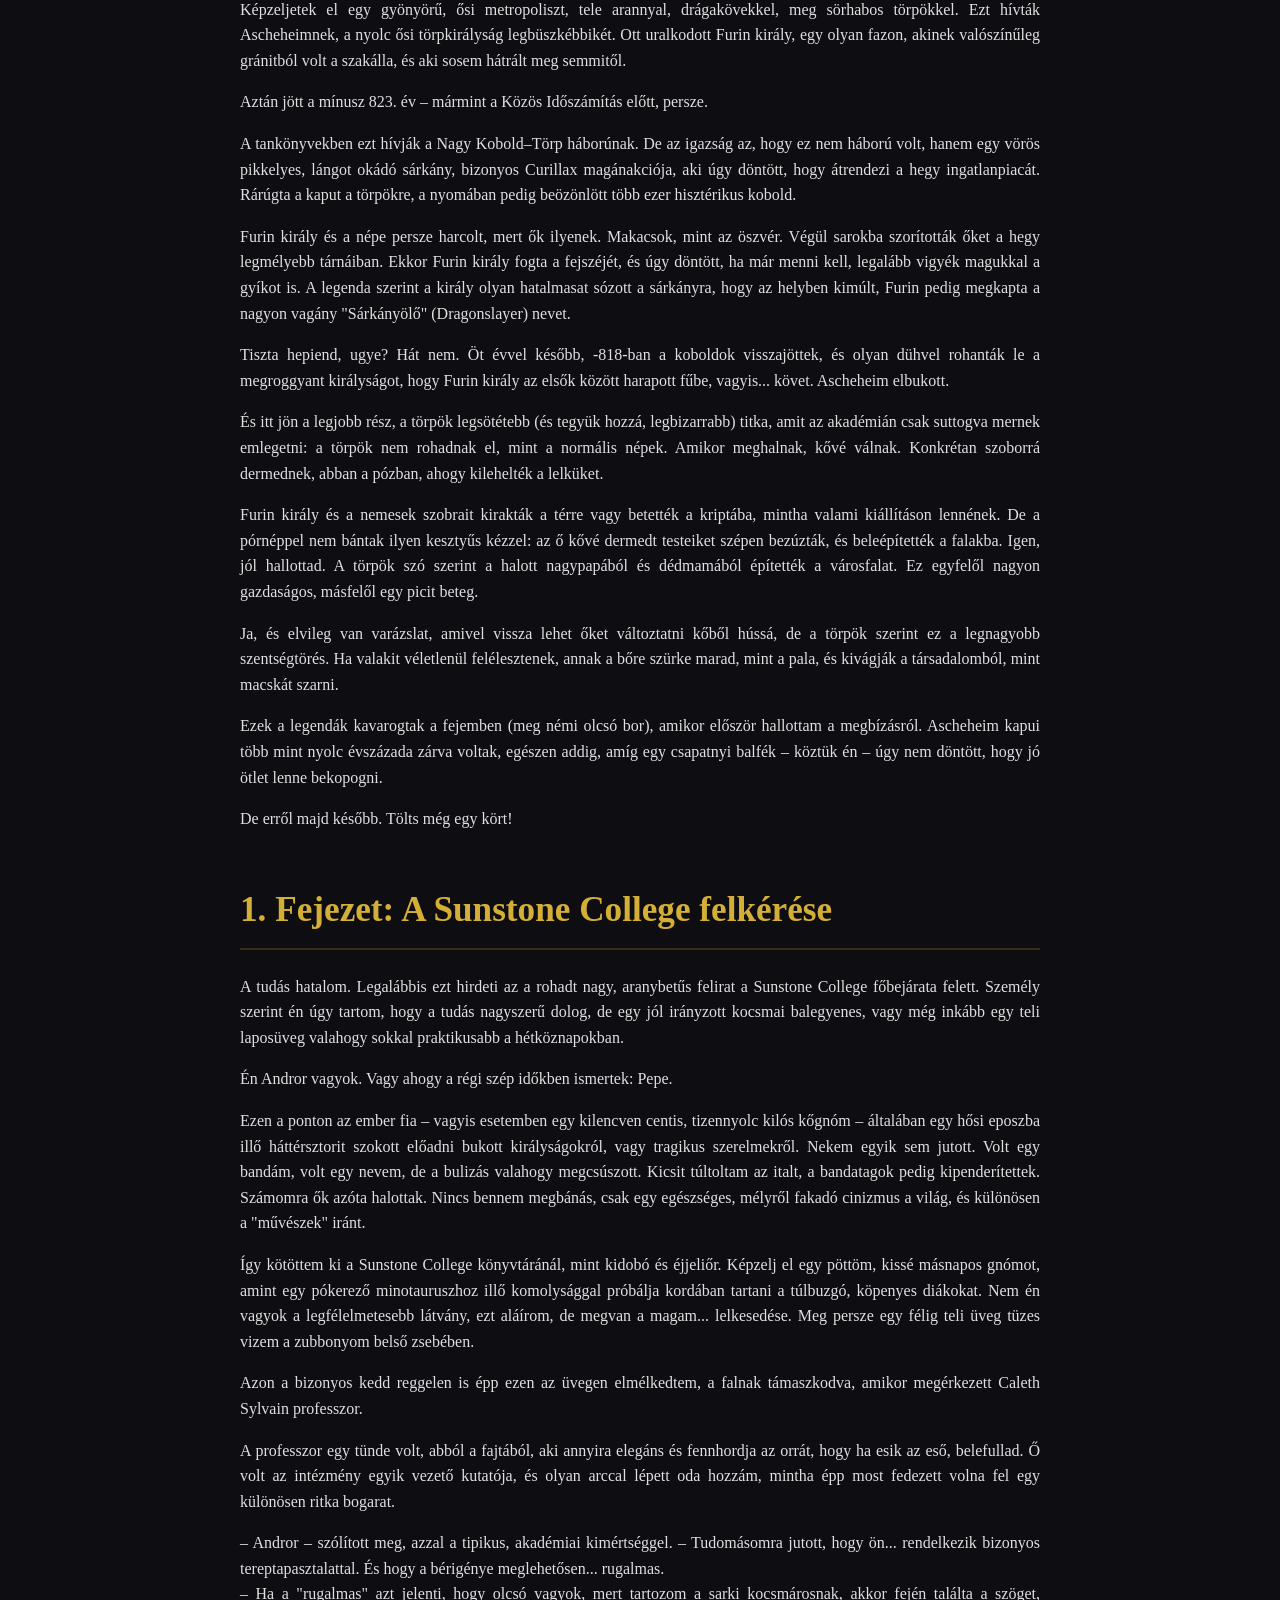
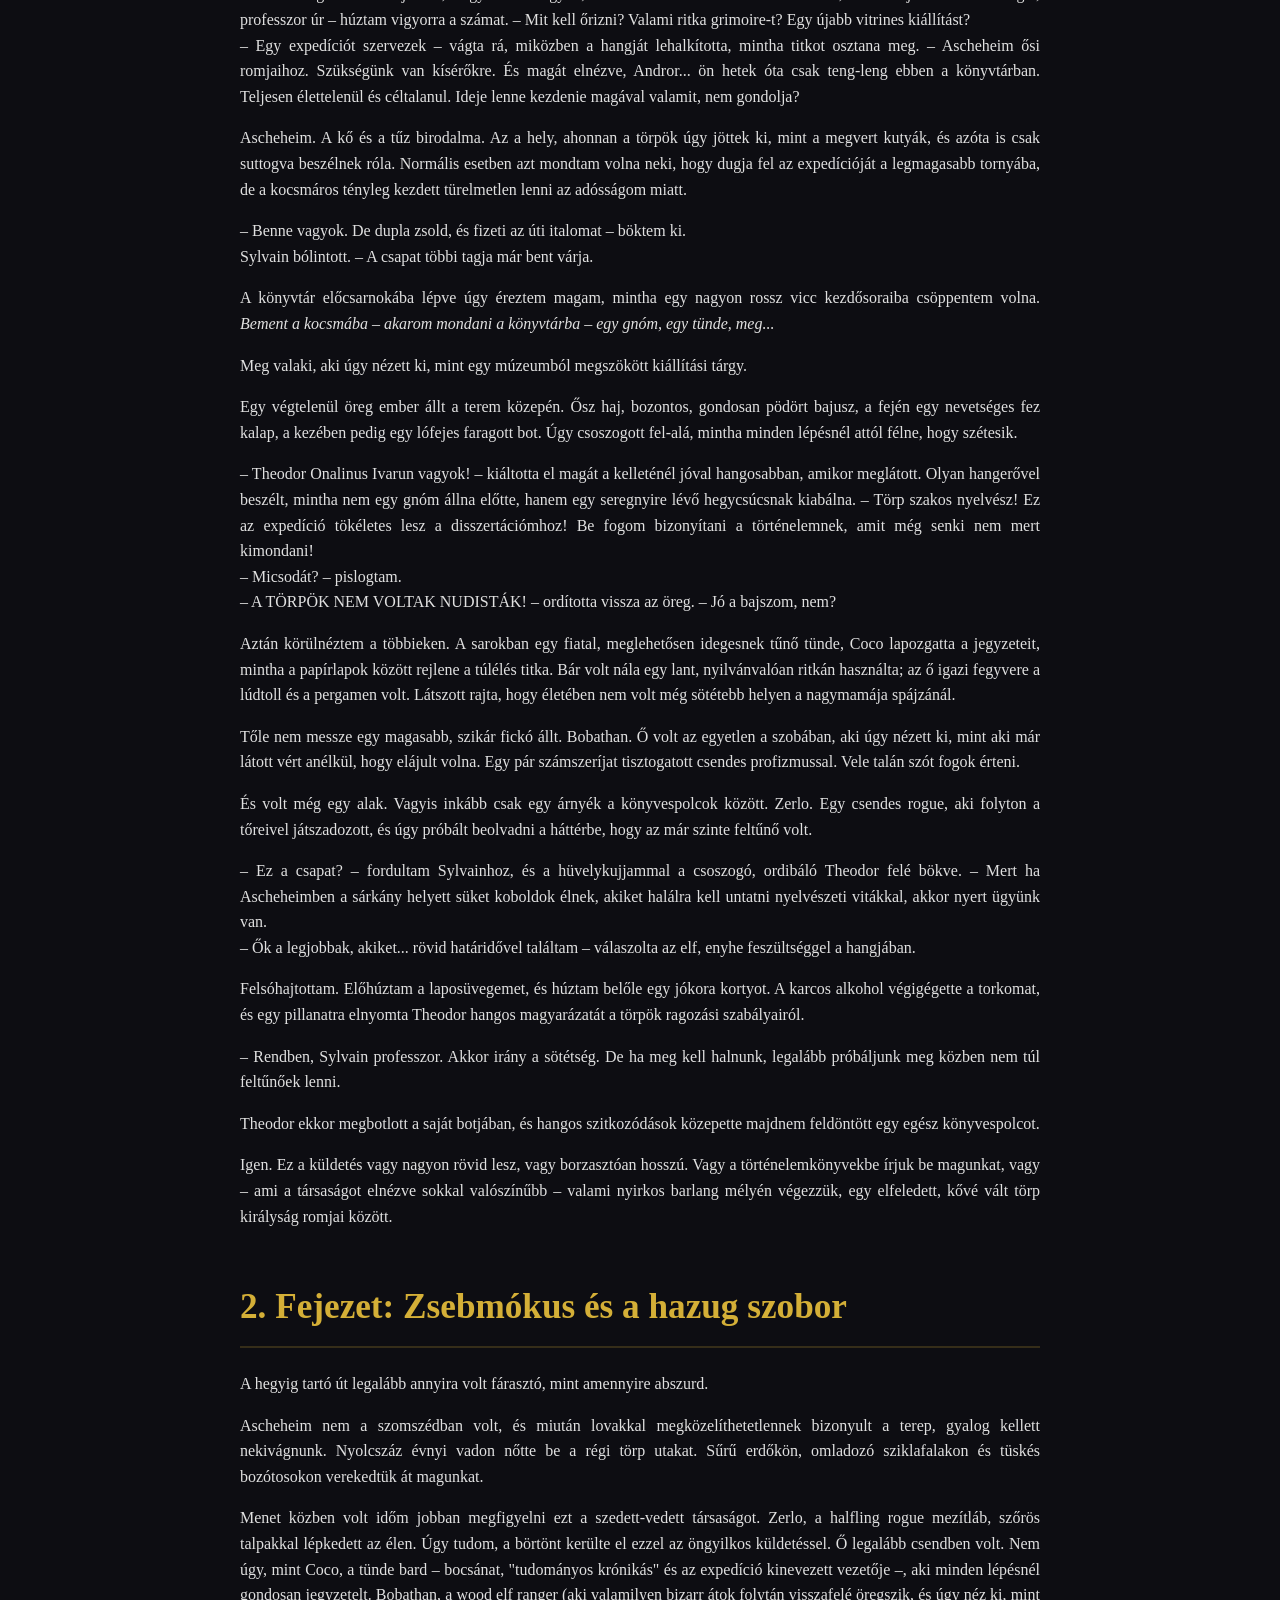
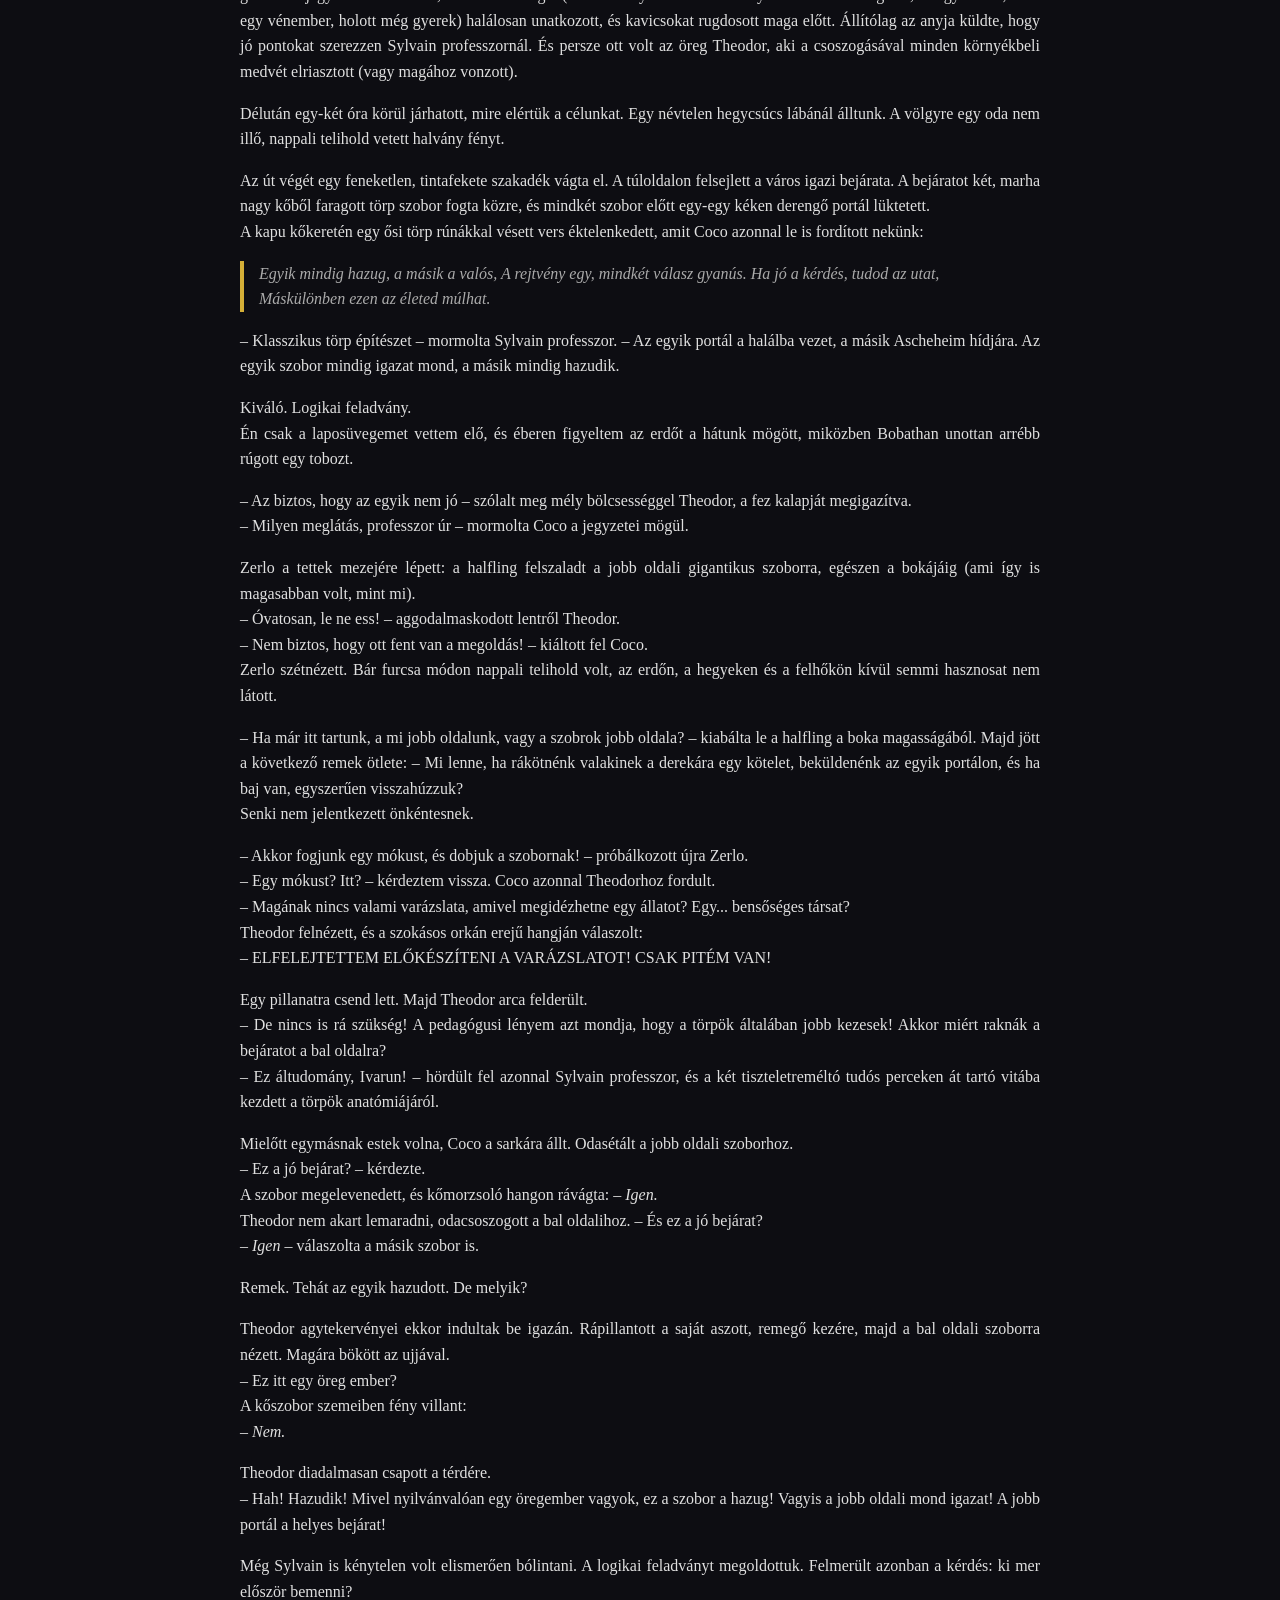
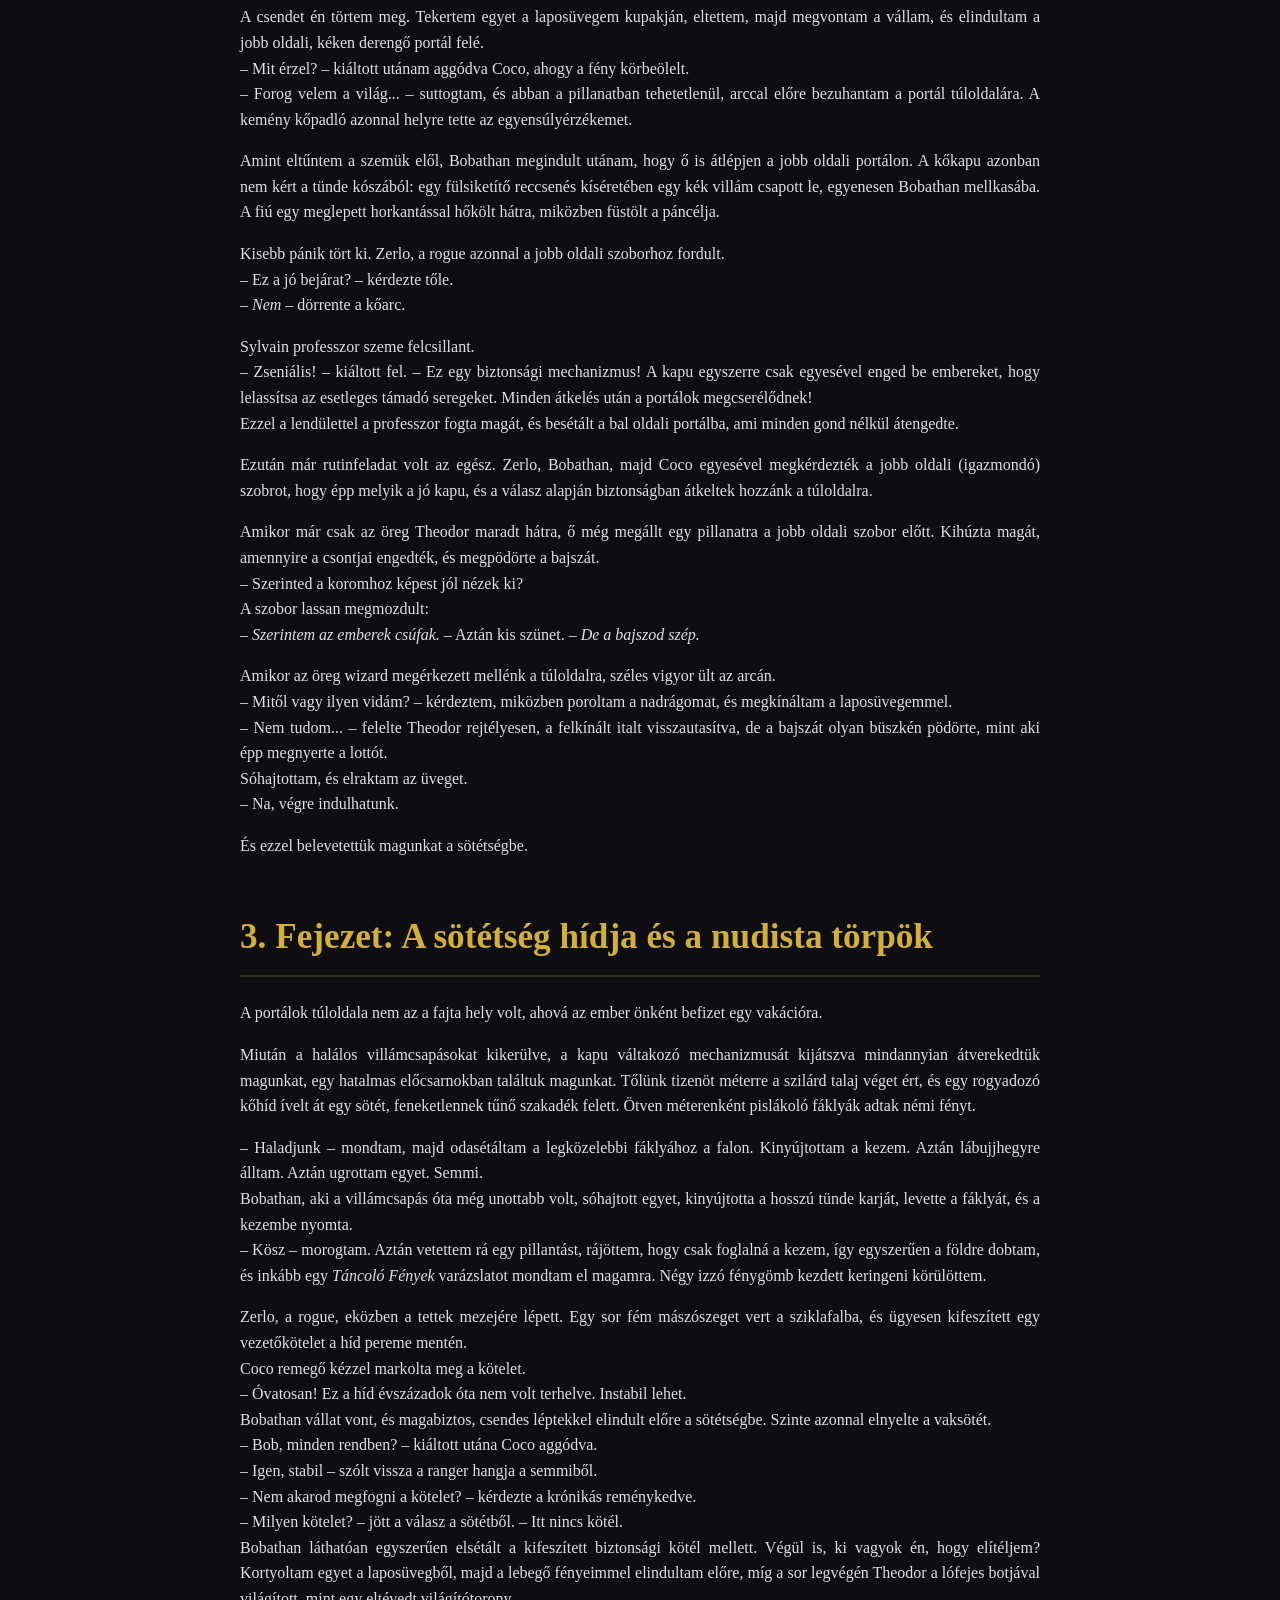
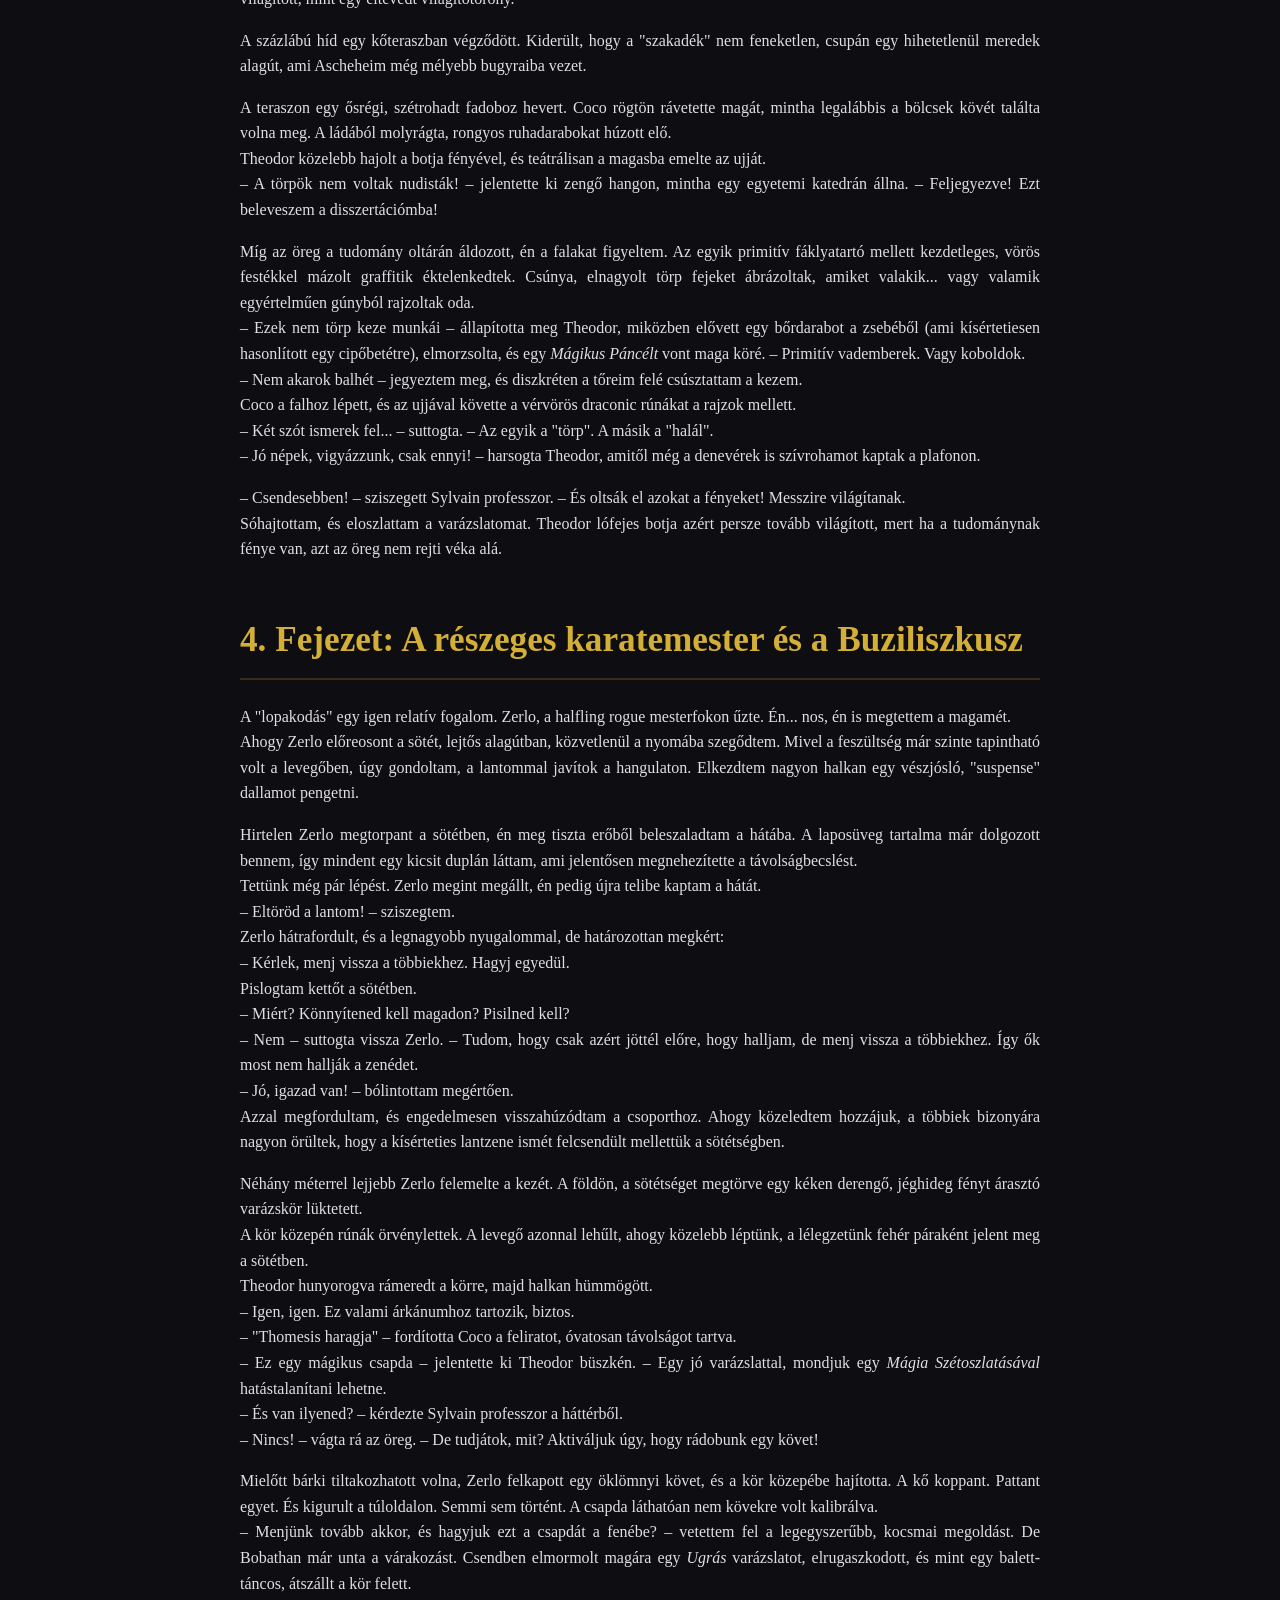
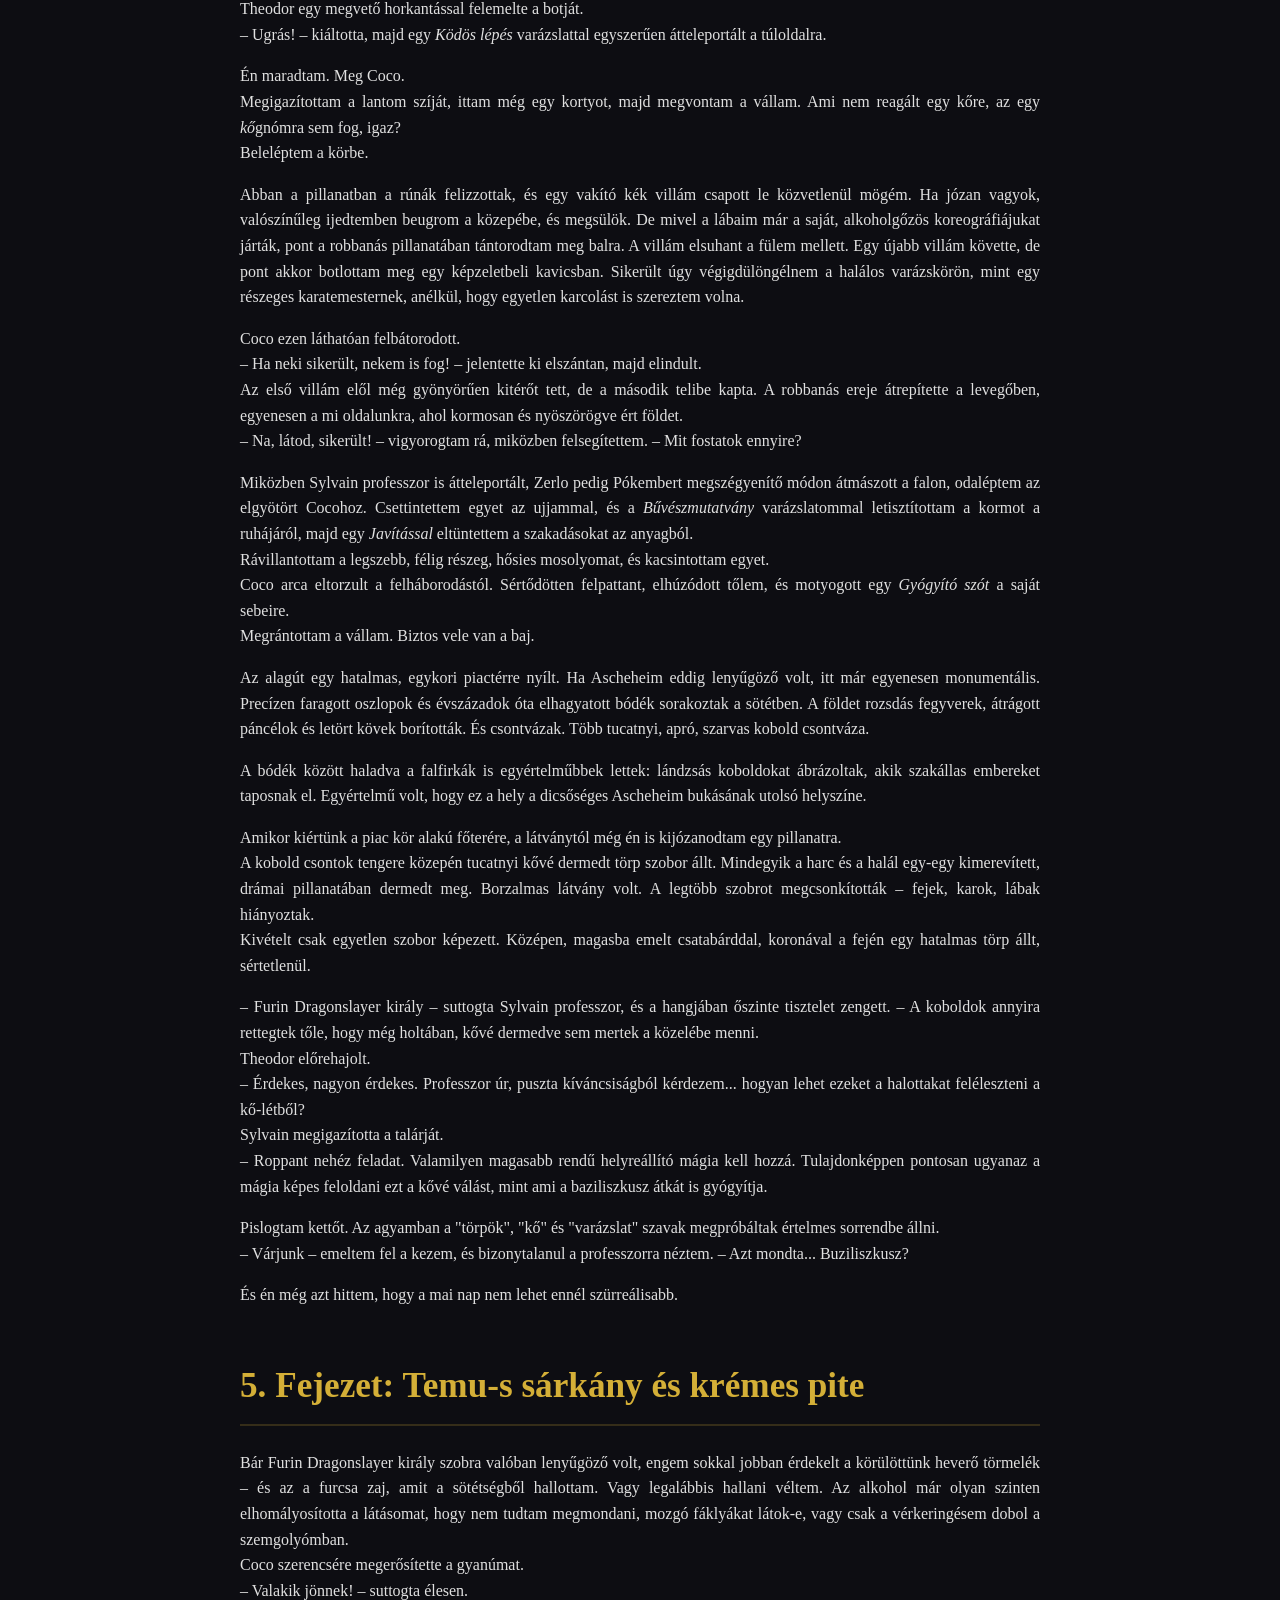
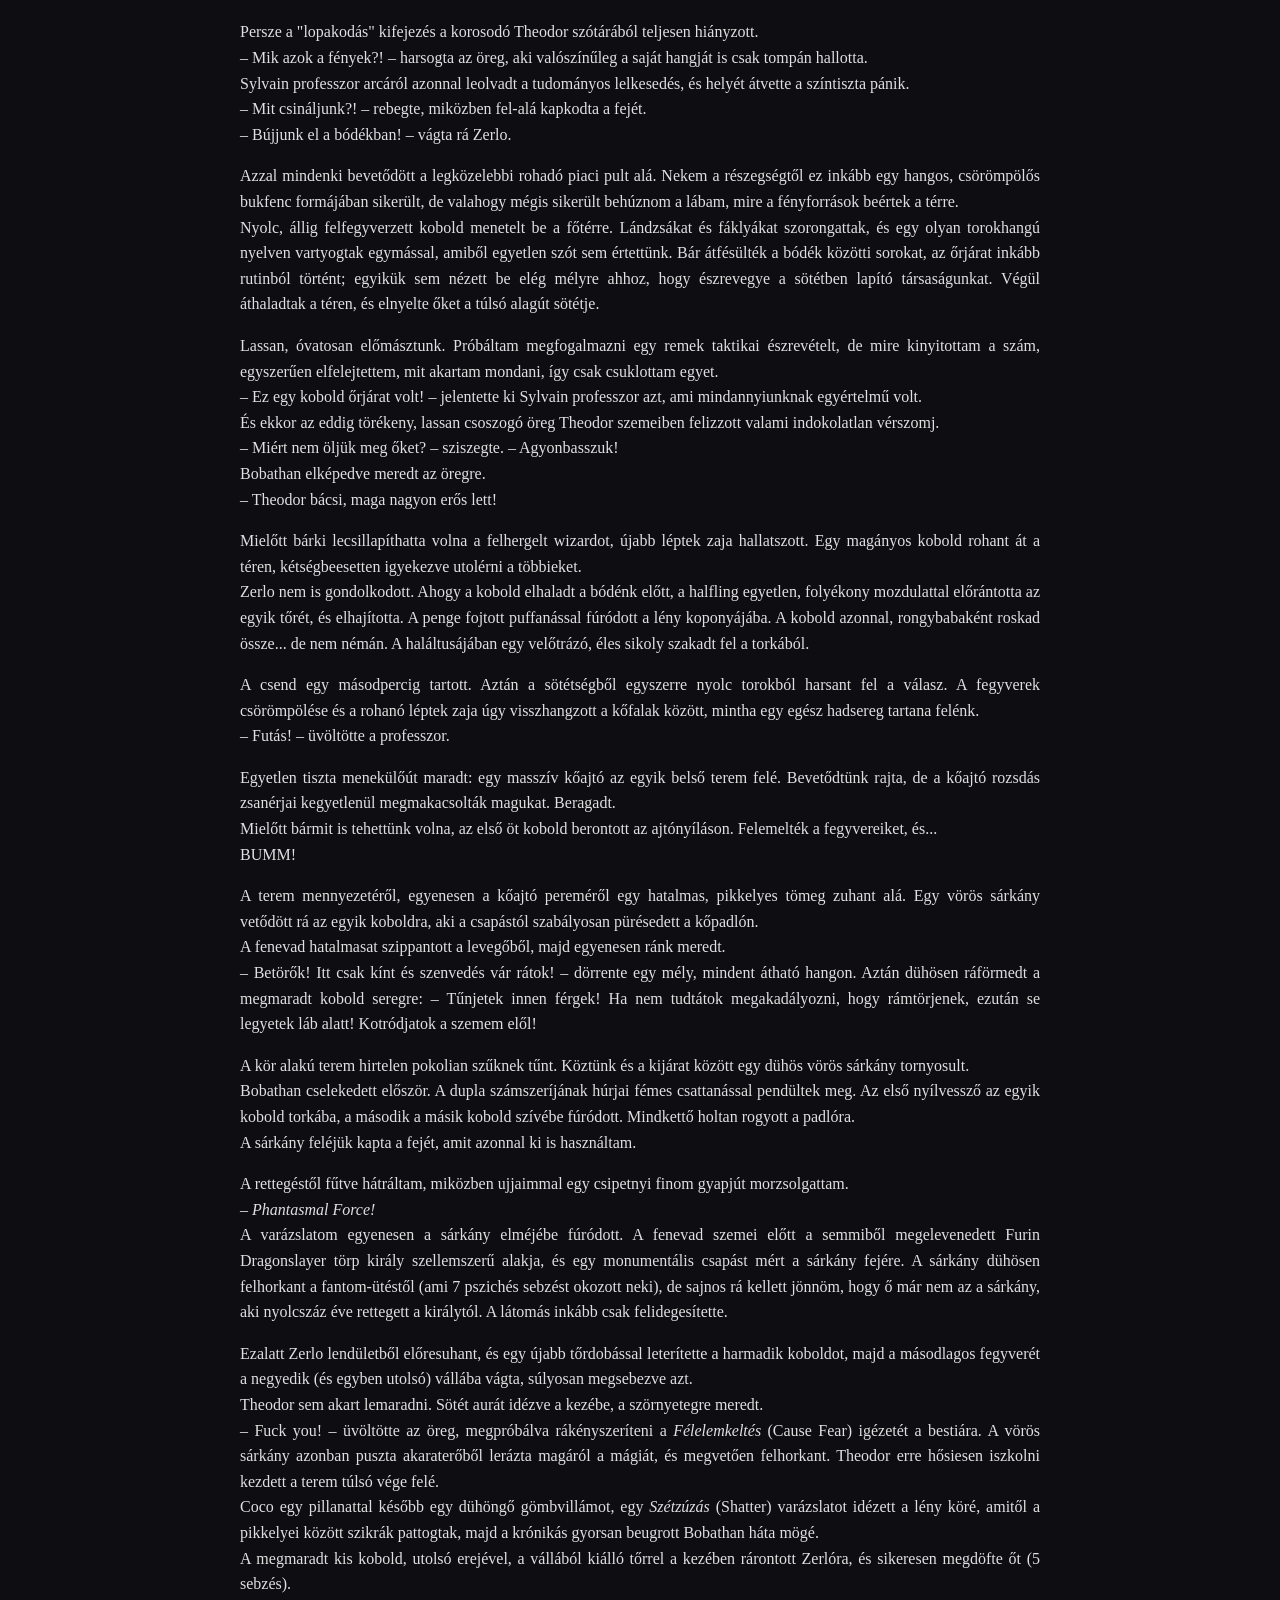
==== commit 3b96cdcd: "Update Ascheheim story with DM notes and grammar fixes" ====
--- a/ascheheim/index.html
+++ b/ascheheim/index.html
@@ -95,7 +95,7 @@
 <h1>Előszó: A Játékosok és Karaktereik</h1>
 <p>Mielőtt belevágnánk Ascheheim romjainak sötét és (néha indokolatlanul vicces) történetébe, álljon itt egy rövid útmutató Petykó (a kaland megalkotója) és mindenki más számára, hogy tiszta legyen: ki kivel van, és kinek a bőrébe bújt ezen a bizonyos estén.</p>
 <p><strong>A Játékosok és a Karaktereik:</strong></p>
-<ul><li><strong>Jokó / Peti (azaz Én)</strong> alakítja <strong>Andror, a Szerencsés</strong> szerepét. Andror egy rock gnome bard, egykori zenész (Pepe néven), aki masszív alkoholproblémákkal küzd, és jelenleg a Sunstone College könyvtárában dolgozik biztonsági őrként. Nyers, cinikus, de a szíve a helyén van.</li></ul>
+<ul><li><strong>Jokó / Peti (azaz én)</strong> alakítja <strong>Andror, a Szerencsés</strong> szerepét. Andror egy rock gnome bard, egykori zenész (Pepe néven), aki masszív alkoholproblémákkal küzd, és jelenleg a Sunstone College könyvtárában dolgozik biztonsági őrként. Nyers, cinikus, de a szíve a helyén van.</li></ul>
 <div style="text-align: center; margin: 30px 0;"><img src="images/andror.jpg" alt="Andror, a Szerencsés" style="max-width: 400px; height: auto; border: 3px solid var(--border-color); border-radius: 10px; box-shadow: 0 6px 12px rgba(0,0,0,0.4);"></div>
 <ul><li><strong>Ádám</strong> alakítja <strong>Theodor Onalinus Ivarun</strong> szerepét. Theodor egy végtelenül öreg, süket és hiú human wizard, aki a törp nyelvészet megszállottja, és minden varázslatát rendhagyó módon süti el.</li></ul>
 <div style="text-align: center; margin: 30px 0;"><img src="images/theodor.jpg" alt="Theodor Onalinus Ivarun" style="max-width: 400px; height: auto; border: 3px solid var(--border-color); border-radius: 10px; box-shadow: 0 6px 12px rgba(0,0,0,0.4);"></div>
@@ -109,7 +109,7 @@
 <p>A történetet én, Jokó (vagyis Andror) mesélem el nektek. Szóval dőljetek hátra, bontsatok egy sört, és hallgassátok meg, hogyan nem haltunk meg egy sárkány barlangjában.</p>
 <h1>Prológus: Ahol a törpök kővé, a sör pedig meleggé válik</h1>
 <p>Nézzük, mit is kell tudni erről a bizonyos Ascheheim nevű helyről, mielőtt rátérünk arra, hogyan próbáltam meg túlélni benne.</p>
-<p>Képzeljetek el egy gyönyörű, ősi metropoliszt, tele arannyal, drágakövekkel, meg sörhabos törpökkel. Ezt hívták Ascheheimnek, a nyolc ősi törpkirályság egyik legbüszkébbikét. Ott uralkodott Furin király, egy olyan fazon, akinek valószínűleg gránitból volt a szakálla, és aki sosem hátrált meg semmitől.</p>
+<p>Képzeljetek el egy gyönyörű, ősi metropoliszt, tele arannyal, drágakövekkel, meg sörhabos törpökkel. Ezt hívták Ascheheimnek, a nyolc ősi törpkirályság legbüszkébbikét. Ott uralkodott Furin király, egy olyan fazon, akinek valószínűleg gránitból volt a szakálla, és aki sosem hátrált meg semmitől.</p>
 <p>Aztán jött a mínusz 823. év – mármint a Közös Időszámítás előtt, persze.</p>
 <p>A tankönyvekben ezt hívják a Nagy Kobold–Törp háborúnak. De az igazság az, hogy ez nem háború volt, hanem egy vörös pikkelyes, lángot okádó sárkány, bizonyos Curillax magánakciója, aki úgy döntött, hogy átrendezi a hegy ingatlanpiacát. Rárúgta a kaput a törpökre, a nyomában pedig beözönlött több ezer hisztérikus kobold.</p>
 <p>Furin király és a népe persze harcolt, mert ők ilyenek. Makacsok, mint az öszvér. Végül sarokba szorították őket a hegy legmélyebb tárnáiban. Ekkor Furin király fogta a fejszéjét, és úgy döntött, ha már menni kell, legalább vigyék magukkal a gyíkot is. A legenda szerint a király olyan hatalmasat sózott a sárkányra, hogy az helyben kimúlt, Furin pedig megkapta a nagyon vagány "Sárkányölő" (Dragonslayer) nevet.</p>
@@ -143,10 +143,14 @@
 <p>Igen. Ez a küldetés vagy nagyon rövid lesz, vagy borzasztóan hosszú. Vagy a történelemkönyvekbe írjuk be magunkat, vagy – ami a társaságot elnézve sokkal valószínűbb – valami nyirkos barlang mélyén végezzük, egy elfeledett, kővé vált törp királyság romjai között.</p>
 <h1>2. Fejezet: Zsebmókus és a hazug szobor</h1>
 <p>A hegyig tartó út legalább annyira volt fárasztó, mint amennyire abszurd.</p>
-<p>Ascheheim nem a szomszédban volt, és miután lovakkal megközelíthetetlennek bizonyult a terep, gyalog kellett nekivágnunk. Nyolcszáz évnyi vadvadon nőtte be a régi törp utakat. Sűrű erdőkön, omladozó sziklafalakon és tüskés bozótosokon verekedtük át magunkat.</p>
+<p>Ascheheim nem a szomszédban volt, és miután lovakkal megközelíthetetlennek bizonyult a terep, gyalog kellett nekivágnunk. Nyolcszáz évnyi vadon nőtte be a régi törp utakat. Sűrű erdőkön, omladozó sziklafalakon és tüskés bozótosokon verekedtük át magunkat.</p>
 <p>Menet közben volt időm jobban megfigyelni ezt a szedett-vedett társaságot. Zerlo, a halfling rogue mezítláb, szőrös talpakkal lépkedett az élen. Úgy tudom, a börtönt kerülte el ezzel az öngyilkos küldetéssel. Ő legalább csendben volt. Nem úgy, mint Coco, a tünde bard – bocsánat, "tudományos krónikás" és az expedíció kinevezett vezetője –, aki minden lépésnél gondosan jegyzetelt. Bobathan, a wood elf ranger (aki valamilyen bizarr átok folytán visszafelé öregszik, és úgy néz ki, mint egy vénember, holott még gyerek) halálosan unatkozott, és kavicsokat rugdosott maga előtt. Állítólag az anyja küldte, hogy jó pontokat szerezzen Sylvain professzornál. És persze ott volt az öreg Theodor, aki a csoszogásával minden környékbeli medvét elriasztott (vagy magához vonzott).</p>
 <p>Délután egy-két óra körül járhatott, mire elértük a célunkat. Egy névtelen hegycsúcs lábánál álltunk. A völgyre egy oda nem illő, nappali telihold vetett halvány fényt.</p>
-<p>Az út végét egy feneketlen, tintafekete szakadék vágta el. A túloldalon felsejlett a város igazi bejárata. A bejáratot két, marha nagy kőből faragott törp szobor fogta közre, és mindkét szobor előtt egy-egy kéken derengő portál lüktetett.</p>
+<p>Az út végét egy feneketlen, tintafekete szakadék vágta el. A túloldalon felsejlett a város igazi bejárata. A bejáratot két, marha nagy kőből faragott törp szobor fogta közre, és mindkét szobor előtt egy-egy kéken derengő portál lüktetett.<br>A kapu kőkeretén egy ősi törp rúnákkal vésett vers éktelenkedett, amit Coco azonnal le is fordított nekünk:</p>
+<blockquote><em>Egyik mindig hazug, a másik a valós,</em>
+<em>A rejtvény egy, mindkét válasz gyanús.</em>
+<em>Ha jó a kérdés, tudod az utat,</em>
+<em>Máskülönben ezen az életed múlhat.</em></blockquote>
 <p>– Klasszikus törp építészet – mormolta Sylvain professzor. – Az egyik portál a halálba vezet, a másik Ascheheim hídjára. Az egyik szobor mindig igazat mond, a másik mindig hazudik.</p>
 <p>Kiváló. Logikai feladvány. <br>Én csak a laposüvegemet vettem elő, és éberen figyeltem az erdőt a hátunk mögött, miközben Bobathan unottan arrébb rúgott egy tobozt.</p>
 <p>– Az biztos, hogy az egyik nem jó – szólalt meg mély bölcsességgel Theodor, a fez kalapját megigazítva. <br>– Milyen meglátás, professzor úr – mormolta Coco a jegyzetei mögül.</p>
@@ -178,10 +182,10 @@
 <h1>4. Fejezet: A részeges karatemester és a Buziliszkusz</h1>
 <p>A "lopakodás" egy igen relatív fogalom. Zerlo, a halfling rogue mesterfokon űzte. Én... nos, én is megtettem a magamét.<br>Ahogy Zerlo előreosont a sötét, lejtős alagútban, közvetlenül a nyomába szegődtem. Mivel a feszültség már szinte tapintható volt a levegőben, úgy gondoltam, a lantommal javítok a hangulaton. Elkezdtem nagyon halkan egy vészjósló, "suspense" dallamot pengetni.</p>
 <p>Hirtelen Zerlo megtorpant a sötétben, én meg tiszta erőből beleszaladtam a hátába. A laposüveg tartalma már dolgozott bennem, így mindent egy kicsit duplán láttam, ami jelentősen megnehezítette a távolságbecslést.<br>Tettünk még pár lépést. Zerlo megint megállt, én pedig újra telibe kaptam a hátát.<br>– Eltöröd a lantom! – sziszegtem.<br>Zerlo hátrafordult, és a legnagyobb nyugalommal, de határozottan megkért:<br>– Kérlek, menj vissza a többiekhez. Hagyj egyedül.<br>Pislogtam kettőt a sötétben.<br>– Miért? Könnyítened kell magadon? Pisilned kell?<br>– Nem – suttogta vissza Zerlo. – Tudom, hogy csak azért jöttél előre, hogy halljam, de menj vissza a többiekhez. Így ők most nem hallják a zenédet.<br>– Jó, igazad van! – bólintottam megértően. <br>Azzal megfordultam, és engedelmesen visszahúzódtam a csoporthoz. Ahogy közeledtem hozzájuk, a többiek bizonyára nagyon örültek, hogy a kísérteties lantzene ismét felcsendült mellettük a sötétségben.</p>
-<p>Néhány méterrel lejjebb Zerlo felemelte a kezét. A földön, a sötétséget megtörve egy kéken derengő, jéghideg fényt árasztó varázskör lüktetett.<br>A kör közepén rúnák örvénylettek. A levegő azonnal lehűlt, ahogy közelebb léptünk, a lélegzetünk fehér páraként jelent meg a sötétben.<br>Theodor hunyorogva rámeredt a körre, majd halkan hümmögött.<br>– Igen, igen. Ez valami árkánumhoz tartozik, biztos.<br>– "Homesis haragja" – fordította Coco a feliratot, óvatosan távolságot tartva.<br>– Ez egy mágikus csapda – jelentette ki Theodor büszkén. – Egy jó varázslattal, mondjuk egy <em>Mágia Szétoszlatásával</em> hatástalanítani lehetne.<br>– És van ilyened? – kérdezte Sylvain professzor a háttérből.<br>– Nincs! – vágta rá az öreg. – De tudjátok, mit? Aktiváljuk úgy, hogy rádobunk egy követ!</p>
+<p>Néhány méterrel lejjebb Zerlo felemelte a kezét. A földön, a sötétséget megtörve egy kéken derengő, jéghideg fényt árasztó varázskör lüktetett.<br>A kör közepén rúnák örvénylettek. A levegő azonnal lehűlt, ahogy közelebb léptünk, a lélegzetünk fehér páraként jelent meg a sötétben.<br>Theodor hunyorogva rámeredt a körre, majd halkan hümmögött.<br>– Igen, igen. Ez valami árkánumhoz tartozik, biztos.<br>– "Thomesis haragja" – fordította Coco a feliratot, óvatosan távolságot tartva.<br>– Ez egy mágikus csapda – jelentette ki Theodor büszkén. – Egy jó varázslattal, mondjuk egy <em>Mágia Szétoszlatásával</em> hatástalanítani lehetne.<br>– És van ilyened? – kérdezte Sylvain professzor a háttérből.<br>– Nincs! – vágta rá az öreg. – De tudjátok, mit? Aktiváljuk úgy, hogy rádobunk egy követ!</p>
 <p>Mielőtt bárki tiltakozhatott volna, Zerlo felkapott egy öklömnyi követ, és a kör közepébe hajította. A kő koppant. Pattant egyet. És kigurult a túloldalon. Semmi sem történt. A csapda láthatóan nem kövekre volt kalibrálva.<br>– Menjünk tovább akkor, és hagyjuk ezt a csapdát a fenébe? – vetettem fel a legegyszerűbb, kocsmai megoldást. De Bobathan már unta a várakozást. Csendben elmormolt magára egy <em>Ugrás</em> varázslatot, elrugaszkodott, és mint egy balett-táncos, átszállt a kör felett. <br>Theodor egy megvető horkantással felemelte a botját.<br>– Ugrás! – kiáltotta, majd egy <em>Ködös lépés</em> varázslattal egyszerűen átteleportált a túloldalra.</p>
-<p>Én maradtam. Meg Coco. <br>Megigazítottam a lantom szíját, ittam még egy kortyot, majd megvontam a vállam. Ami nem reagált egy kőre, az egy <em>kő</em>gnómra sem fog, igaz?<br>Belelptem a körbe.</p>
-<p>Abban a pillanatban a rúnák felizzottak, és egy vakító kék villám csapott le közvetlenül mögém. Ha józan vagyok, valószínűleg ijedtemben beugrom a közepébe, és megsülök. De mivel a lábaim már a saját, alkoholgőzös koreográfiájukat járták, pont a robbanás pillanatában tántorodtam meg balra. A villám elsütött a fülem mellett. Egy újabb villám követte, de pont akkor botlottam meg egy képzeletbeli kavicsban. Sikerült úgy végigdülöngélnem a halálos varázskörön, mint egy részeges karatemesternek, anélkül, hogy egyetlen karcolást is szereztem volna.</p>
+<p>Én maradtam. Meg Coco. <br>Megigazítottam a lantom szíját, ittam még egy kortyot, majd megvontam a vállam. Ami nem reagált egy kőre, az egy <em>kő</em>gnómra sem fog, igaz?<br>Beleléptem a körbe.</p>
+<p>Abban a pillanatban a rúnák felizzottak, és egy vakító kék villám csapott le közvetlenül mögém. Ha józan vagyok, valószínűleg ijedtemben beugrom a közepébe, és megsülök. De mivel a lábaim már a saját, alkoholgőzös koreográfiájukat járták, pont a robbanás pillanatában tántorodtam meg balra. A villám elsuhant a fülem mellett. Egy újabb villám követte, de pont akkor botlottam meg egy képzeletbeli kavicsban. Sikerült úgy végigdülöngélnem a halálos varázskörön, mint egy részeges karatemesternek, anélkül, hogy egyetlen karcolást is szereztem volna.</p>
 <p>Coco ezen láthatóan felbátorodott.<br>– Ha neki sikerült, nekem is fog! – jelentette ki elszántan, majd elindult.<br>Az első villám elől még gyönyörűen kitérőt tett, de a második telibe kapta. A robbanás ereje átrepítette a levegőben, egyenesen a mi oldalunkra, ahol kormosan és nyöszörögve ért földet.<br>– Na, látod, sikerült! – vigyorogtam rá, miközben felsegítettem. – Mit fostatok ennyire?</p>
 <p>Miközben Sylvain professzor is átteleportált, Zerlo pedig Pókembert megszégyenítő módon átmászott a falon, odaléptem az elgyötört Cocohoz. Csettintettem egyet az ujjammal, és a <em>Bűvészmutatvány</em> varázslatommal letisztítottam a kormot a ruhájáról, majd egy <em>Javítással</em> eltüntettem a szakadásokat az anyagból.<br>Rávillantottam a legszebb, félig részeg, hősies mosolyomat, és kacsintottam egyet.<br>Coco arca eltorzult a felháborodástól. Sértődötten felpattant, elhúzódott tőlem, és motyogott egy <em>Gyógyító szót</em> a saját sebeire.<br>Megrántottam a vállam. Biztos vele van a baj.</p>
 <p>Az alagút egy hatalmas, egykori piactérre nyílt. Ha Ascheheim eddig lenyűgöző volt, itt már egyenesen monumentális. Precízen faragott oszlopok és évszázadok óta elhagyatott bódék sorakoztak a sötétben. A földet rozsdás fegyverek, átrágott páncélok és letört kövek borították. És csontvázak. Több tucatnyi, apró, szarvas kobold csontváza.</p>
@@ -195,12 +199,12 @@
 <p>Persze a "lopakodás" kifejezés a korosodó Theodor szótárából teljesen hiányzott.<br>– Mik azok a fények?! – harsogta az öreg, aki valószínűleg a saját hangját is csak tompán hallotta. <br>Sylvain professzor arcáról azonnal leolvadt a tudományos lelkesedés, és helyét átvette a színtiszta pánik.<br>– Mit csináljunk?! – rebegte, miközben fel-alá kapkodta a fejét.<br>– Bújjunk el a bódékban! – vágta rá Zerlo.</p>
 <p>Azzal mindenki bevetődött a legközelebbi rohadó piaci pult alá. Nekem a részegségtől ez inkább egy hangos, csörömpölős bukfenc formájában sikerült, de valahogy mégis sikerült behúznom a lábam, mire a fényforrások beértek a térre.<br>Nyolc, állig felfegyverzett kobold menetelt be a főtérre. Lándzsákat és fáklyákat szorongattak, és egy olyan torokhangú nyelven vartyogtak egymással, amiből egyetlen szót sem értettünk. Bár átfésülték a bódék közötti sorokat, az őrjárat inkább rutinból történt; egyikük sem nézett be elég mélyre ahhoz, hogy észrevegye a sötétben lapító társaságunkat. Végül áthaladtak a téren, és elnyelte őket a túlsó alagút sötétje.</p>
 <p>Lassan, óvatosan előmásztunk. Próbáltam megfogalmazni egy remek taktikai észrevételt, de mire kinyitottam a szám, egyszerűen elfelejtettem, mit akartam mondani, így csak csuklottam egyet.<br>– Ez egy kobold őrjárat volt! – jelentette ki Sylvain professzor azt, ami mindannyiunknak egyértelmű volt.<br>És ekkor az eddig törékeny, lassan csoszogó öreg Theodor szemeiben felizzott valami indokolatlan vérszomj.<br>– Miért nem öljük meg őket? – sziszegte. – Agyonbasszuk!<br>Bobathan elképedve meredt az öregre.<br>– Theodor bácsi, maga nagyon erős lett!</p>
-<p>Mielőtt bárki lecsillapíthatta volna a felhergelt wizardt, újabb léptek zaja hallatszott. Egy magányos kobold rohant át a téren, kétségbeesetten igyekezve utolérni a többieket.<br>Zerlo nem is gondolkodott. Ahogy a kobold elhaladt a bódénk előtt, a halfling egyetlen, folyékony mozdulattal előrántotta az egyik tőrét, és elhajította. A penge fojtott puffanással fúródott a lény koponyájába. A kobold azonnal, rongybabaként roskad össze... de nem némán. A haláltusájában egy velőtrázó, éles sikoly szakadt fel a torkából.</p>
+<p>Mielőtt bárki lecsillapíthatta volna a felhergelt wizardot, újabb léptek zaja hallatszott. Egy magányos kobold rohant át a téren, kétségbeesetten igyekezve utolérni a többieket.<br>Zerlo nem is gondolkodott. Ahogy a kobold elhaladt a bódénk előtt, a halfling egyetlen, folyékony mozdulattal előrántotta az egyik tőrét, és elhajította. A penge fojtott puffanással fúródott a lény koponyájába. A kobold azonnal, rongybabaként roskad össze... de nem némán. A haláltusájában egy velőtrázó, éles sikoly szakadt fel a torkából.</p>
 <p>A csend egy másodpercig tartott. Aztán a sötétségből egyszerre nyolc torokból harsant fel a válasz. A fegyverek csörömpölése és a rohanó léptek zaja úgy visszhangzott a kőfalak között, mintha egy egész hadsereg tartana felénk.<br>– Futás! – üvöltötte a professzor.</p>
 <p>Egyetlen tiszta menekülőút maradt: egy masszív kőajtó az egyik belső terem felé. Bevetődtünk rajta, de a kőajtó rozsdás zsanérjai kegyetlenül megmakacsolták magukat. Beragadt.<br>Mielőtt bármit is tehettünk volna, az első öt kobold berontott az ajtónyíláson. Felemelték a fegyvereiket, és...<br>BUMM!</p>
-<p>A terem mennyezetéről, egyenesen a kőajtó pereméről egy hatalmas, pikkelyes tömeg zuhant alá. Egy vörös sárkány vetődött rá az egyik koboldra, aki a csapástól szabályosan pürésedett a kőpadlón.<br>A fenevad hatalmasat szippantott a levegőből, majd dühösen a megmaradt koboldokra ordított.<br>– Takarodjatok! – dörrente egy mély, mindent átható hangon. – Hogyha nem tudtátok visszatartani őket eddig, akkor most ne legyetek láb alatt!</p>
+<p>A terem mennyezetéről, egyenesen a kőajtó pereméről egy hatalmas, pikkelyes tömeg zuhant alá. Egy vörös sárkány vetődött rá az egyik koboldra, aki a csapástól szabályosan pürésedett a kőpadlón.<br>A fenevad hatalmasat szippantott a levegőből, majd egyenesen ránk meredt.<br>– Betörők! Itt csak kínt és szenvedés vár rátok! – dörrente egy mély, mindent átható hangon. Aztán dühösen ráförmedt a megmaradt kobold seregre: – Tűnjetek innen férgek! Ha nem tudtátok megakadályozni, hogy rámtörjenek, ezután se legyetek láb alatt! Kotródjatok a szemem elől!</p>
 <p>A kör alakú terem hirtelen pokolian szűknek tűnt. Köztünk és a kijárat között egy dühös vörös sárkány tornyosult.<br>Bobathan cselekedett először. A dupla számszeríjának húrjai fémes csattanással pendültek meg. Az első nyílvessző az egyik kobold torkába, a második a másik kobold szívébe fúródott. Mindkettő holtan rogyott a padlóra. <br>A sárkány feléjük kapta a fejét, amit azonnal ki is használtam.</p>
-<p>A rettegéstől fűtve hátráltam, miközben ujjaimmal egy csipetnyi finom gyapjút morzsolgattam.<br>– <em>Phantasmal Force!</em> <br>A varázslatom egyenesen a sárkány elméjébe fúródott. A fenevad szemei előtt a semmiből megelevenedik Furin Dragonslayer törp király szellemszerű alakja, és egy monumentális csapást mért a sárkány fejére. A sárkány dühösen felhorkant a fantom-ütéstől (ami 7 pszichés sebzést okozott neki), de sajnos rá kellett jönnöm, hogy ő már nem az a sárkány, aki nyolcszáz éve rettegett a királytól. A látomás inkább csak felidegesítette.</p>
+<p>A rettegéstől fűtve hátráltam, miközben ujjaimmal egy csipetnyi finom gyapjút morzsolgattam.<br>– <em>Phantasmal Force!</em> <br>A varázslatom egyenesen a sárkány elméjébe fúródott. A fenevad szemei előtt a semmiből megelevenedett Furin Dragonslayer törp király szellemszerű alakja, és egy monumentális csapást mért a sárkány fejére. A sárkány dühösen felhorkant a fantom-ütéstől (ami 7 pszichés sebzést okozott neki), de sajnos rá kellett jönnöm, hogy ő már nem az a sárkány, aki nyolcszáz éve rettegett a királytól. A látomás inkább csak felidegesítette.</p>
 <p>Ezalatt Zerlo lendületből előresuhant, és egy újabb tőrdobással leterítette a harmadik koboldot, majd a másodlagos fegyverét a negyedik (és egyben utolsó) vállába vágta, súlyosan megsebezve azt.<br>Theodor sem akart lemaradni. Sötét aurát idézve a kezébe, a szörnyetegre meredt.<br>– Fuck you! – üvöltötte az öreg, megpróbálva rákényszeríteni a <em>Félelemkeltés</em> (Cause Fear) igézetét a bestiára. A vörös sárkány azonban puszta akaraterőből lerázta magáról a mágiát, és megvetően felhorkant. Theodor erre hősiesen iszkolni kezdett a terem túlsó vége felé.<br>Coco egy pillanattal később egy dühöngő gömbvillámot, egy <em>Szétzúzás</em> (Shatter) varázslatot idézett a lény köré, amitől a pikkelyei között szikrák pattogtak, majd a krónikás gyorsan beugrott Bobathan háta mögé.<br>A megmaradt kis kobold, utolsó erejével, a vállából kiálló tőrrel a kezében rárontott Zerlóra, és sikeresen megdöfte őt (5 sebzés).</p>
 <p>A sárkány megelégelte a rovarcsípéseket. Hatalmas szárnyaival a magasba emelkedett, egy gyors kört leírt, és egyenesen a hátráló Theodor, Bobathan és Coco elé szállt le. Kitátotta a száját, és mindent elsöprő tűzleheletet fújt rájuk. <br>Bár mindhárman időben elugrottak, a perzselő lángok így is súlyosan megégették őket, fejenként 15 sebzést elszenvedve. Theodor haja füstölt, a ruhája széle lángolt – az öreg szó szerint az élete utolsó cérnaszálán, kemény 2 Életerő ponton lógott.<br>Coco gyorsan reagált a következő körben, és egy <em>Segély</em> (Aid) varázslattal visszahozta az öreget a halál torkából (7 Életerőre).</p>
 <p>És ekkor jött a csata legszürreálisabb pillanata.<br>Theodor, miközben a hatalmas sárkány közvetlenül mellette tornyosult, végső kétségbeesésében belenyúlt a táskájába. Előhúzott egy óriási bagolytollat. Meg egy papírzacskót. A zacskóból kivett egy krémes pitét. Megrázta a tollat a bestia felé, majd a pitét... egyenesen a saját arcába vágta.<br><em>Tasha nevetséges kacagása</em> (Tasha's Hideous Laughter).<br>A vörös sárkány pislogott egyet. Aztán horkantott. Végül a fenevad tehetetlenül a földre vágta magát, és hisztérikus, kontrollálhatatlan röhögésben tört ki.<br>– Ha ütitek, akkor abbahagyja a röhögést! – kiáltotta a krémes arcú Theodor, és sprintelni kezdett a kőajtó felé.</p>
@@ -214,7 +218,7 @@
 <p>Rátaláltunk egy kisebb, rejtett járatra is, ami egy harangszobába vezetett. A hatalmas bronzharang megkondításakor egy akusztikus csővezeték vitte tovább a zengő hangot mélyen a hegyek és a szomszédos bányák felé – ezzel üzenve a többi törp királyságnak, hogy az út tiszta, Ascheheim újra felszabadult.</p>
 <p>Amikor visszaértünk a piactérre (miközben én még mindig elkeseredetten, de hiába kerestem egy korty hátrahagyott alkoholt a bódék között), kiderült, hogy a harang hangja nem maradt válasz nélkül. <br>Földrengésszerű dübörgés rázta meg a falakat. Egy eddig rejtett járatból hirtelen egy óriási vakond tört elő. A hátán egy páncélos törp vezér ült, hatalmas pörölyt forgatva, mögötte pedig tökéletes katonai rendben vonult be egy egész törp hadsereg, hogy visszafoglalják ősi otthonukat.</p>
 <p>Theodor hitetlenkedve meredt rájuk.<br>– Jöhettetek volna hamarabb! – kiáltotta sértődötten.<br>A vakondon lovagló törp vezér lenézett rá, és a legnagyobb nyugalommal válaszolt:<br>– Mi nem húzunk ujjat sárkánnyal. Nem vagyunk mi olyan hülyék!<br>Theodor arca elvörösödött. <br>– Na, ebből elég! – csattant fel az öreg. – Amint hazaérünk, leadom a törp szakot! Engem a továbbiakban egyáltalán nem érdekelnek a törpök!</p>
-<p>Néztem az öreg, felháborodott arcát, a pite maradványait a bajszán, a tünde ranger, aki halálra unta magát, és a rohanó törp sereget. A laposüvegem ugyan üres volt, de a zsebeim tele voltak arannyal. <br>Túléltük Ascheheimet. És végül is, csak ez számít.</p>
+<p>Néztem az öreg, felháborodott arcát, a pite maradványait a bajszán, a tünde rangert, aki halálra unta magát, és a rohanó törp sereget. A laposüvegem ugyan üres volt, de a zsebeim tele voltak arannyal. <br>Túléltük Ascheheimet. És végül is, csak ez számít.</p>
 <h1>Szószedet: Varázslatok angol-magyar fordítása</h1>
 <p>A kaland (és a leirat) során magyarítva használtuk a karakterek varázslatait. A D&D szabályrendszerében ezek az alábbi hivatalos, eredeti angol kifejezéseknek (spells) felelnek meg:</p>
 <ul><li><strong>Bűvészmutatvány</strong> = Prestidigitation</li>
